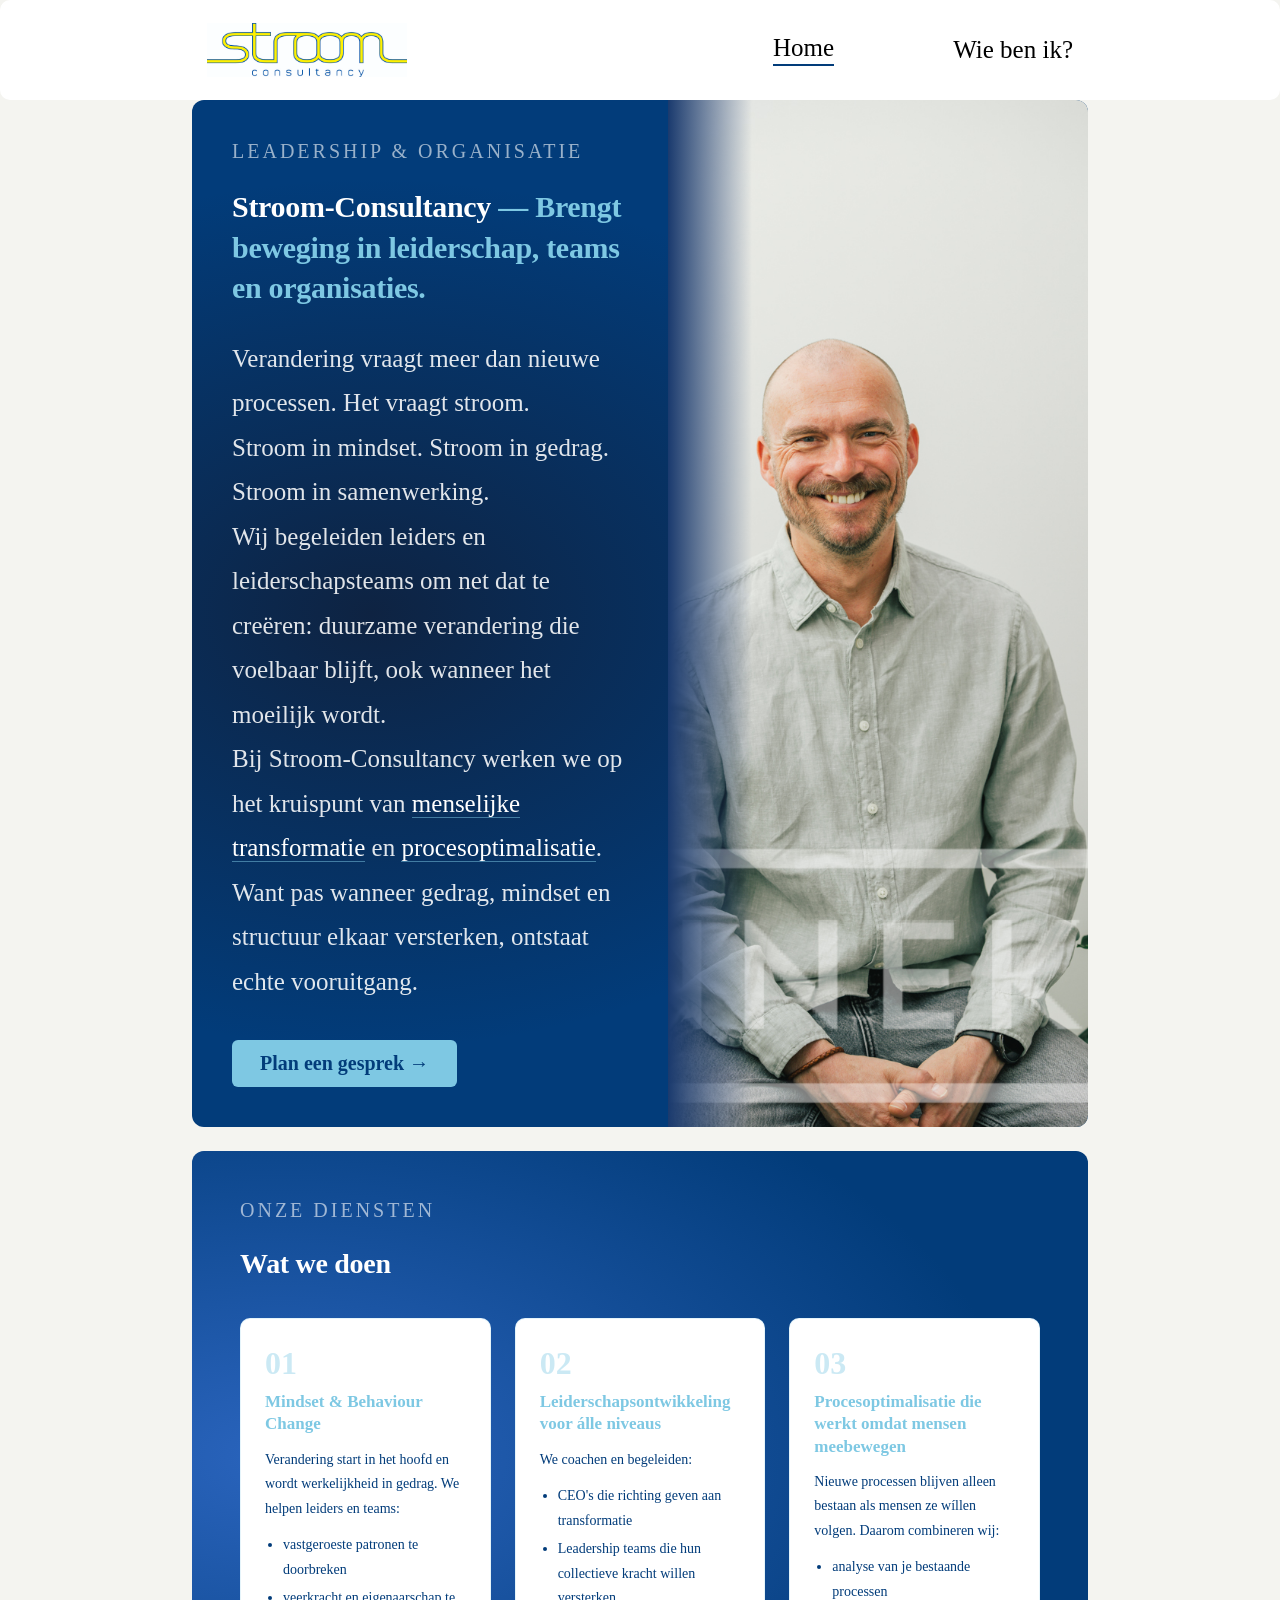
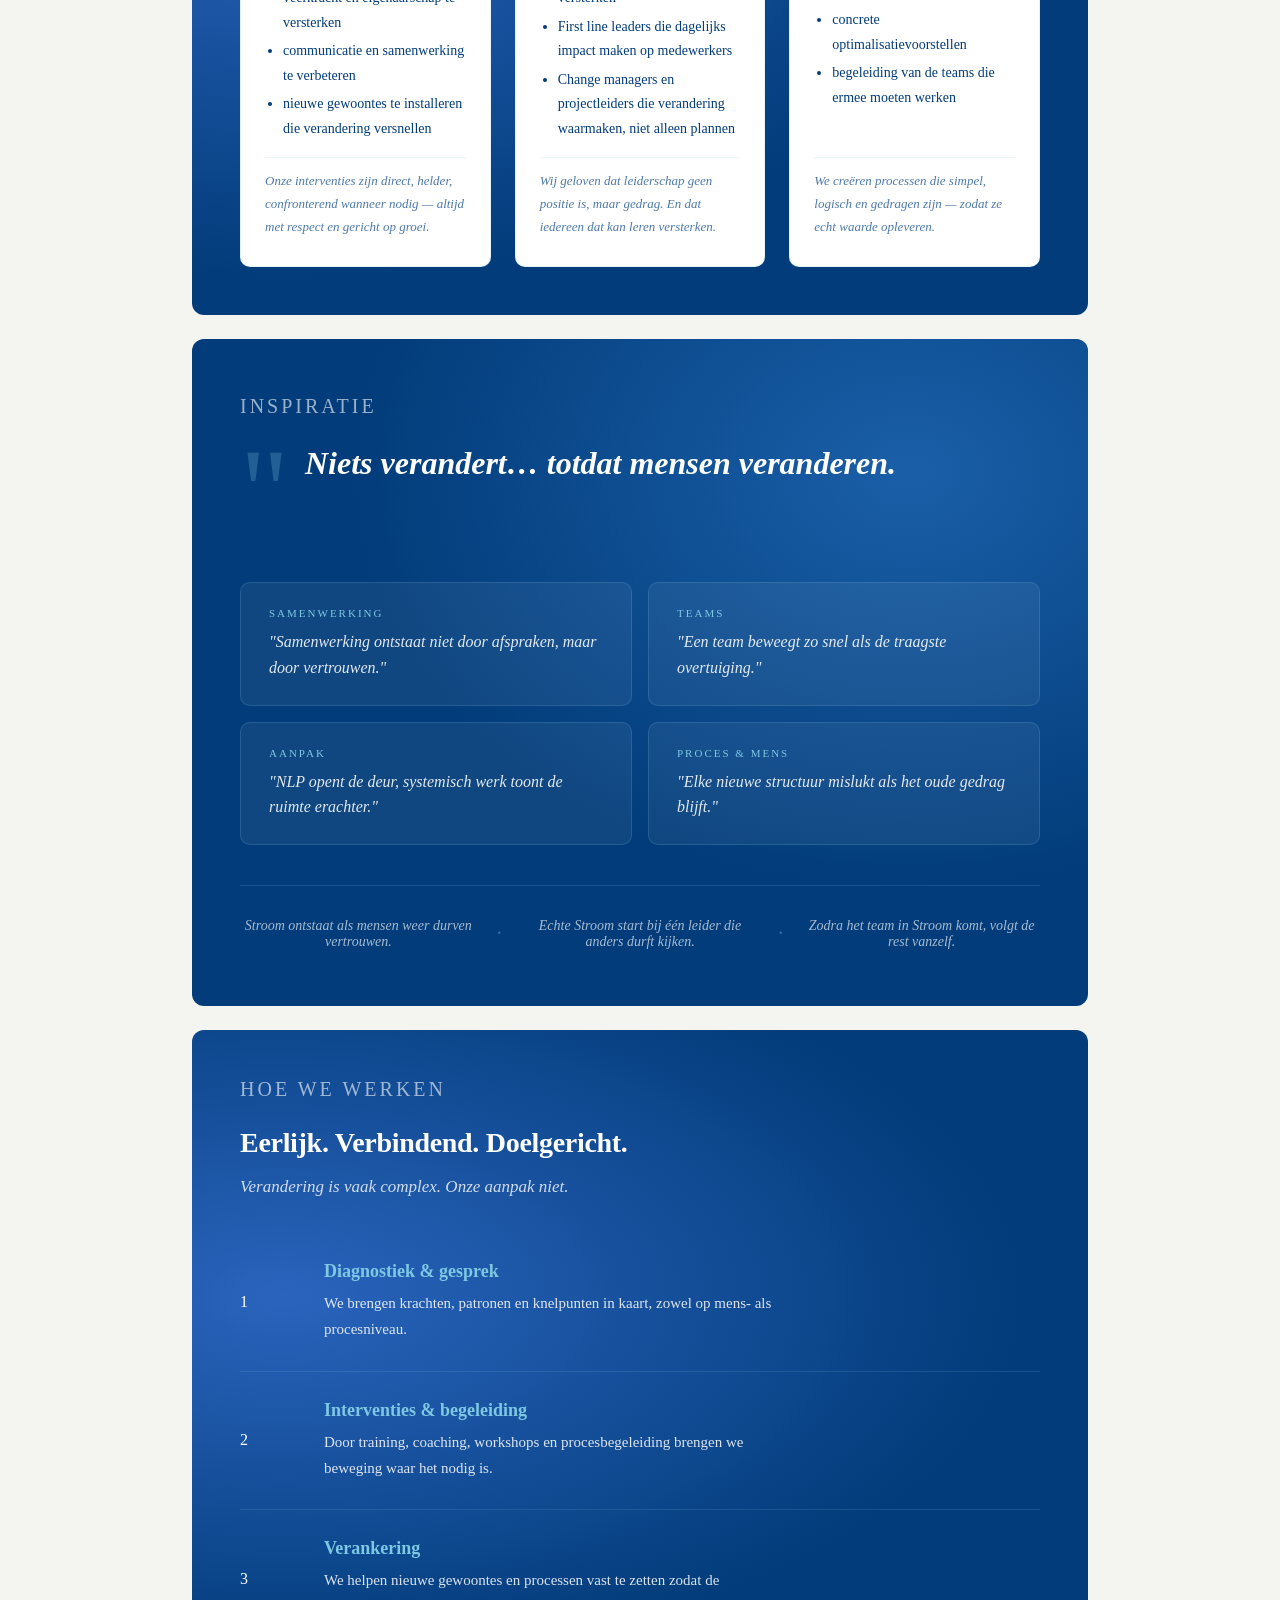
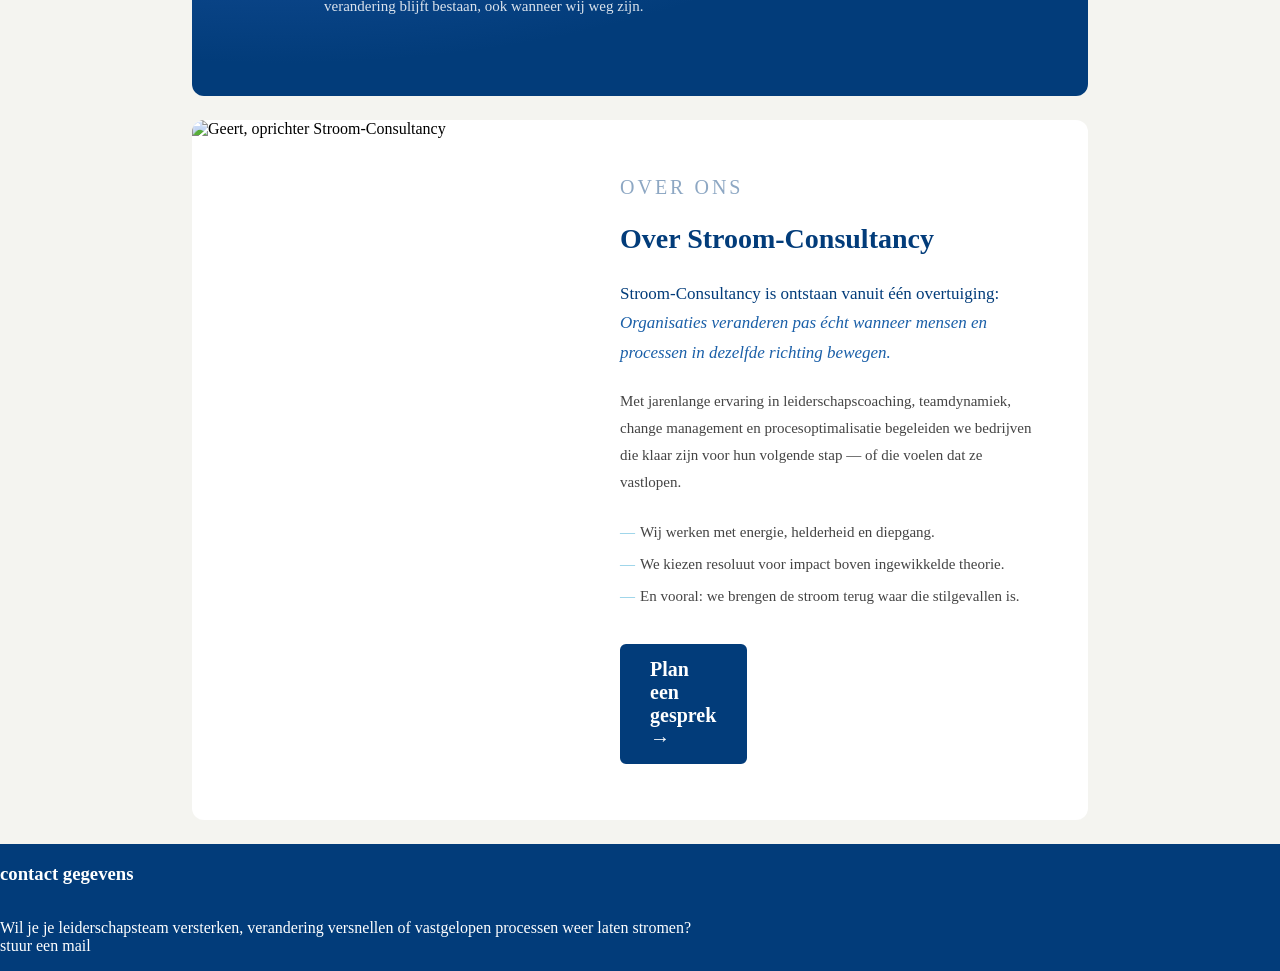
==== index.html @ dccc09f4 "versie 1 responsive test" ====
<!DOCTYPE html>
<html lang="en">
<head>
    <meta charset="UTF-8">
    <meta name="viewport" content="width=device-width, initial-scale=1.0">
    <title>Stroom-Consultancy</title>
    <link rel="stylesheet" href="style.css">
</head>
<body class="indexbody">
    <div id="site-nav">
        
    </div>

    <main class="indexmain">

        <!-- intro -->
        <div class="introcontainer">
            <div class="introcontainerlinks">
                <div>
                    <p class="tagline">Leadership &amp; Organisatie</p>
                    <h1 class="introcontainertitle">
                        Stroom‑Consultancy <em>— Brengt beweging in leiderschap, teams en organisaties.</em>
                    </h1>
                    <div class="introcontainerbody">
                        <p>Verandering vraagt meer dan nieuwe processen. Het vraagt stroom.<br>
                        Stroom in mindset. Stroom in gedrag. Stroom in samenwerking.<br>
                        Wij begeleiden leiders en leiderschapsteams om net dat te creëren:
                        duurzame verandering die voelbaar blijft, ook wanneer het moeilijk wordt.<br>
                        Bij Stroom‑Consultancy werken we op het kruispunt van <b>menselijke transformatie</b> en <b>procesoptimalisatie</b>.
                        Want pas wanneer gedrag, mindset en structuur elkaar versterken, ontstaat echte vooruitgang.</p>
                    </div>
                    <a href="mailto:info@stroom-consultancy.be" class="btn-primary">Plan een gesprek →</a>
                </div>
            </div>
            <div class="introcontainerrechts">
                <img src="img/innekegebruers-bedrijfsfotograaf-portret-arcelormittal-gent-geert-168.jpg" alt="Geert, consultant bij Stroom-Consultancy">
            </div>
        </div>
         <!-- WAT WE DOEN -->
        <div class="section-block">
            <div class="section-block-links full-width">
                <p class="tagline">Onze diensten</p>
                <h2 class="section-block-title">Wat we doen
                </h2>

                <div class="diensten-grid">

                    <div class="dienst-card">
                        <span class="dienst-nr">01</span>
                        <h3>Mindset &amp; Behaviour Change</h3>
                        <p>Verandering start in het hoofd en wordt werkelijkheid in gedrag. We helpen leiders en teams:</p>
                        <ul>
                            <li>vastgeroeste patronen te doorbreken</li>
                            <li>veerkracht en eigenaarschap te versterken</li>
                            <li>communicatie en samenwerking te verbeteren</li>
                            <li>nieuwe gewoontes te installeren die verandering versnellen</li>
                        </ul>
                        <p class="dienst-footer">Onze interventies zijn direct, helder, confronterend wanneer nodig — altijd met respect en gericht op groei.</p>
                    </div>

                    <div class="dienst-card">
                        <span class="dienst-nr">02</span>
                        <h3>Leiderschapsontwikkeling voor álle niveaus</h3>
                        <p>We coachen en begeleiden:</p>
                        <ul>
                            <li>CEO's die richting geven aan transformatie</li>
                            <li>Leadership teams die hun collectieve kracht willen versterken</li>
                            <li>First line leaders die dagelijks impact maken op medewerkers</li>
                            <li>Change managers en projectleiders die verandering waarmaken, niet alleen plannen</li>
                        </ul>
                        <p class="dienst-footer">Wij geloven dat leiderschap geen positie is, maar gedrag. En dat iedereen dat kan leren versterken.</p>
                    </div>

                    <div class="dienst-card">
                        <span class="dienst-nr">03</span>
                        <h3>Procesoptimalisatie die werkt omdat mensen meebewegen</h3>
                        <p>Nieuwe processen blijven alleen bestaan als mensen ze wíllen volgen. Daarom combineren wij:</p>
                        <ul>
                            <li>analyse van je bestaande processen</li>
                            <li>concrete optimalisatievoorstellen</li>
                            <li>begeleiding van de teams die ermee moeten werken</li>
                        </ul>
                        <p class="dienst-footer">We creëren processen die simpel, logisch en gedragen zijn — zodat ze echt waarde opleveren.</p>
                    </div>

                </div>
            </div>
        </div>
         <!-- QUOTES SECTIE -->
        <div class="quotes-sectie">
            <p class="tagline quotes-tagline">Inspiratie</p>

            <!-- Grote uitgelichte quote -->
            <div class="quote-groot">
                <span class="quote-accent">"</span>
                <p>Niets verandert… totdat mensen veranderen.</p>
            </div>

            <!-- Quotes grid -->
            <div class="quotes-grid">

                <div class="quote-kaart">
                    <span class="quote-categorie">Samenwerking</span>
                    <p>"Samenwerking ontstaat niet door afspraken, maar door vertrouwen."</p>
                </div>

                <div class="quote-kaart">
                    <span class="quote-categorie">Teams</span>
                    <p>"Een team beweegt zo snel als de traagste overtuiging."</p>
                </div>

                <div class="quote-kaart">
                    <span class="quote-categorie">Aanpak</span>
                    <p>"NLP opent de deur, systemisch werk toont de ruimte erachter."</p>
                </div>

                <div class="quote-kaart">
                    <span class="quote-categorie">Proces &amp; mens</span>
                    <p>"Elke nieuwe structuur mislukt als het oude gedrag blijft."</p>
                </div>

            </div>

            <!-- Stroom one-liners -->
            <div class="stroom-oneliners">
                <div class="oneliner">Stroom ontstaat als mensen weer durven vertrouwen.</div>
                <div class="oneliner-sep">·</div>
                <div class="oneliner">Echte Stroom start bij één leider die anders durft kijken.</div>
                <div class="oneliner-sep">·</div>
                <div class="oneliner">Zodra het team in Stroom komt, volgt de rest vanzelf.</div>
            </div>
        </div>
        <!-- AANPAK -->
        <div class="section-block">
            <div class="section-block-links full-width">
                <p class="tagline">Hoe we werken</p>
                <h2 class="section-block-title">Eerlijk. Verbindend. Doelgericht.</h2>
                <p class="section-block-intro">Verandering is vaak complex. Onze aanpak niet.</p>

                <div class="aanpak-stappen">
                    <div class="aanpak-stap">
                        <span class="aanpak-nr">1</span>
                        <div class="aanpak-tekst">
                            <h3>Diagnostiek &amp; gesprek</h3>
                            <p>We brengen krachten, patronen en knelpunten in kaart, zowel op mens- als procesniveau.</p>
                        </div>
                        
                    </div>
                    <div class="aanpak-stap">
                        <span class="aanpak-nr">2</span>
                        <div class="aanpak-tekst">
                            <h3>Interventies &amp; begeleiding</h3>
                            <p>Door training, coaching, workshops en procesbegeleiding brengen we beweging waar het nodig is.</p>
                        </div>
                        
                    </div>
                    <div class="aanpak-stap">
                        <span class="aanpak-nr">3</span>
                        <div class="aanpak-tekst">
                            <h3>Verankering</h3>
                            <p>We helpen nieuwe gewoontes en processen vast te zetten zodat de verandering blijft bestaan, ook wanneer wij weg zijn.</p>
                        </div>
                      
                    </div>
                </div>
            </div>
        </div>
         <!-- OVER STROOM -->
        <div class="over-container">
            <div class="over-foto">
                <img src="img/over-portret.jpg" alt="Geert, oprichter Stroom-Consultancy">
            </div>
            <div class="over-tekst">
                <p class="tagline over-tagline">Over ons</p>
                <h2 class="over-title">Over Stroom‑Consultancy</h2>
                <p class="over-lead">Stroom‑Consultancy is ontstaan vanuit één overtuiging:<br>
                <em>Organisaties veranderen pas écht wanneer mensen en processen in dezelfde richting bewegen.</em></p>
                <p class="over-body">Met jarenlange ervaring in leiderschapscoaching, teamdynamiek, change management en procesoptimalisatie begeleiden we bedrijven die klaar zijn voor hun volgende stap — of die voelen dat ze vastlopen.</p>
                <ul class="over-punten">
                    <li>Wij werken met energie, helderheid en diepgang.</li>
                    <li>We kiezen resoluut voor impact boven ingewikkelde theorie.</li>
                    <li>En vooral: we brengen de stroom terug waar die stilgevallen is.</li>
                </ul>
                <a href="mailto:info@stroom-consultancy.be" class="btn-primary btn-dark">Plan een gesprek →</a>
            </div>
        </div>


    

    </main>
    <footer class="contactcontainer">
        <h3>contact gegevens</h3>
        <p>Wil je je leiderschapsteam versterken, verandering versnellen of vastgelopen processen weer laten stromen?<br>
        <a class="contactgegevens" href="mailto:info@stroom-consultancy.be">stuur een mail</a></p>
    </footer>
    <script src="javascript.js"></script>
</body>
</html>
---- style.css ----
.indexbody{
    background-color: #f4f4f0;
    width: 100%;
    padding: 0;
    margin: 0;
    font-family: 'Source Serif 4', Georgia, serif;
}

.indexmain {
    display: flex;
    flex-direction: column;
    gap: 24px;
    padding: 0 24px 24px;
    width: 100%;
    max-width: 70%;
    margin: 0 auto;
}

/* =============================================
   NAVIGATIE
   ============================================= */
.navcontainer{
    height: 100px;
    display: flex;
    justify-content: space-around;
    align-items: center;
    background-color: white;
    padding: 0 24px;
    border: 0px;
    border-radius: 10px;
    position: sticky;
    top: 0;
    z-index: 100;
}

/*logo editor*/
.logocontainer{
    align-self: center;
    height: 75px;
    width: 200px;
    object-fit: contain;
}

/*Dit is de block dat de links inhoudt*/
.linkcontainer{
    width: 300px;
    display: flex;
    justify-content: space-between;
    flex-direction: row;
    align-items: center;
}
/*link editor van navigatie balk*/
.linkNaarWebsite{
    color: black;
    font-size: 25px;
    text-decoration: none;
}
/*hover optie voor de link zodat het van kleur verandert*/
.linkNaarWebsite:hover{
    transition: 0.5s;
    color: grey;
}
.linkNaarWebsite.active {
    border-bottom: 2px solid #023C7A;
    padding-bottom: 2px;
}
/* =============================================
   GEDEELDE TAGLINE
   ============================================= */
.tagline {
      font-family: 'Source Serif 4', Georgia, serif;
      font-size: 13px;
      font-weight: 300;
      color: rgba(255, 255, 255, 0.6);
      letter-spacing: 3px;
      text-transform: uppercase;
      margin: 0 0 1.5rem 0;
}

/* =============================================
   intro
   ============================================= */
.introcontainer{
    background-color: #023C7A;
    color: white;
    border-radius: 12px;
    overflow: hidden;
    display: flex;
    height: 100%;
    position: relative;
}
.introcontainer::before{
    content: '';
    position: absolute;
    top: 0; left: 0; right: 0; bottom: 0;
    background:radial-gradient(ellipse at 20% 50%,#0e2342 0%,transparent 60%);
    pointer-events: none;
}
.introcontainerlinks{
    padding: 40px;
    width: 60%;
    display: flex;
    flex-direction: column;
    justify-content: center;
    position: relative;
    z-index: 1;
    flex: 1;
}
.introcontainertitle{
    font-family: 'Playfair Display', georgia, Serif;
    font-size: 26px;
    font-weight: 600;
    width: 100%;
    max-width: 420px;
    color: white;
    letter-spacing: -0.3px;
    margin: 0 0 28px 0;
    line-height: 1.35;
}
.introcontainertitle em {
    font-style: normal;
    color: #7ec8e3;
}
.introcontainerbody{
    font-family: 'Source Serif 4', Georgia, serif;
    font-size: 30px;
    font-weight: 300;
    max-width: 1250px;
    color: rgba(255, 255, 255, 0.88);
    line-height: 1.78;
    margin-bottom: 36px;
}
.introcontainerbody b {
    font-weight: 400;
    color: #ffffff;
    border-bottom: 1px solid rgba(126, 200, 227, 0.5);
}
.introcontainerrechts{
    position: relative;
    overflow: hidden;
    min-width: 420px;
    flex-shrink: 0;
}
.introcontainerrechts img{
    width: 100%;
    height: 100%;
    object-fit: cover;
    object-position: top center;
    display: block;
}
.introcontainerrechts::after{
       content: '';
      position: absolute;
      top: 0; left: 0; bottom: 0; right: 0;
      background: linear-gradient(to right, #1a3a6e 0%, transparent 20%);
}
/* =============================================
   KNOPPEN
   ============================================= */
.btn-primary {
    display: inline-block;
    background-color: #7ec8e3;
    color: #023C7A;
    font-family: 'Source Serif 4', Georgia, serif;
    font-size: 15px;
    font-weight: 600;
    text-decoration: none;
    padding: 12px 28px;
    border-radius: 6px;
    transition: background-color 0.3s, transform 0.2s;
}

.btn-primary:hover {
    background-color: #5ab8d8;
    transform: translateY(-1px);
}
.btn-dark {
    background-color: #023C7A;
    color: white;
    border: 2px solid #023C7A;
    max-width: 16%;
}

.btn-dark:hover {
    background-color: #012d5c;
}
/* =============================================
   wat we doen
   ============================================= */
/* =============================================
   GEDEELDE SECTION-BLOCK (blauw)
   ============================================= */
.section-block {
    background-color: #023C7A;
    color: white;
    border-radius: 12px;
    overflow: hidden;
    position: relative;
}

.section-block::before {
    content: '';
    position: absolute;
    top: 0; left: 0; right: 0; bottom: 0;
    background: radial-gradient(ellipse at 10% 40%, #2a64bd 0%, transparent 65%);
    pointer-events: none;
}

.section-block-links {
    padding: 48px;
    position: relative;
    z-index: 1;
}

.section-block-links.full-width {
    width: 100%;
    box-sizing: border-box;
}

.section-block-title {
    font-family: 'Playfair Display', Georgia, serif;
    font-size: 28px;
    font-weight: 600;
    color: white;
    letter-spacing: -0.3px;
    margin: 0 0 36px 0;
    line-height: 1.3;
}

.section-block-intro {
    font-size: 17px;
    font-weight: 300;
    color: rgba(255,255,255,0.8);
    margin: -20px 0 36px 0;
    font-style: italic;
}

/* =============================================
   DIENSTEN GRID
   ============================================= */
.diensten-grid {
    display: grid;
    grid-template-columns: repeat(3, 1fr);
    gap: 24px;
}

.dienst-card {
    background: rgb(255, 255, 255);
    border: 1px solid rgba(126, 200, 227, 0.2);
    border-radius: 10px;
    padding: 28px 24px;
    display: flex;
    flex-direction: column;
    gap: 12px;
}

.dienst-nr {
    font-family: 'Playfair Display', Georgia, serif;
    font-size: 32px;
    font-weight: 700;
    color: rgba(126, 200, 227, 0.4);
    line-height: 1;
}

.dienst-card h3 {
    font-family: 'Playfair Display', Georgia, serif;
    font-size: 17px;
    font-weight: 600;
    color: #7ec8e3;
    margin: 0;
    line-height: 1.3;
}

.dienst-card p,
.dienst-card ul {
    font-size: 14px;
    font-weight: 300;
    color: #023C7A;
    line-height: 1.75;
    margin: 0;
    padding-left: 0;
}

.dienst-card ul {
    padding-left: 18px;
}

.dienst-card li {
    margin-bottom: 4px;
}

.dienst-footer {
    font-size: 13px !important;
    color: rgb(2, 64, 131,0.7) !important;
    font-style: italic;
    border-top: 1px solid rgba(126,200,227,0.15);
    padding-top: 12px;
    margin-top: auto !important;
}
/* =============================================
   QUOTES SECTIE
   ============================================= */
.quotes-sectie {
    background-color: #023C7A;
    border-radius: 12px;
    padding: 56px 48px;
    position: relative;
    overflow: hidden;
}

.quotes-sectie::before {
    content: '';
    position: absolute;
    top: 0; left: 0; right: 0; bottom: 0;
    background: radial-gradient(ellipse at 80% 20%, #1a5fa8 0%, transparent 55%);
    pointer-events: none;
}

.quotes-tagline {
    position: relative;
    z-index: 1;
}

.quote-groot {
    position: relative;
    z-index: 1;
    margin-bottom: 48px;
    display: flex;
    align-items: flex-start;
    gap: 16px;
}

.quote-accent {
    font-family: 'Playfair Display', Georgia, serif;
    font-size: 120px;
    line-height: 0.7;
    color: rgba(126,200,227,0.25);
    flex-shrink: 0;
    margin-top: 8px;
}

.quote-groot p {
    font-family: 'Playfair Display', Georgia, serif;
    font-size: 32px;
    font-weight: 600;
    color: white;
    line-height: 1.35;
    margin: 0;
    font-style: italic;
}

.quotes-grid {
    display: grid;
    grid-template-columns: repeat(2, 1fr);
    gap: 16px;
    margin-bottom: 40px;
    position: relative;
    z-index: 1;
}

.quote-kaart {
    background: rgba(255,255,255,0.06);
    border: 1px solid rgba(126,200,227,0.18);
    border-radius: 10px;
    padding: 24px 28px;
    display: flex;
    flex-direction: column;
    gap: 10px;
}

.quote-categorie {
    font-size: 11px;
    font-weight: 500;
    letter-spacing: 2px;
    text-transform: uppercase;
    color: #7ec8e3;
}

.quote-kaart p {
    font-family: 'Playfair Display', Georgia, serif;
    font-size: 16px;
    font-style: italic;
    color: rgba(255,255,255,0.88);
    line-height: 1.6;
    margin: 0;
}

.stroom-oneliners {
    display: flex;
    align-items: center;
    gap: 20px;
    flex-wrap: wrap;
    border-top: 1px solid rgba(126,200,227,0.15);
    padding-top: 32px;
    position: relative;
    z-index: 1;
}

.oneliner {
    font-family: 'Source Serif 4', Georgia, serif;
    font-size: 14px;
    font-weight: 300;
    color: rgba(255,255,255,0.65);
    font-style: italic;
    flex: 1;
    min-width: 180px;
    text-align: center;
}

.oneliner-sep {
    color: rgba(126,200,227,0.4);
    font-size: 20px;
    flex-shrink: 0;
}
/* =============================================
   AANPAK STAPPEN
   ============================================= */
.aanpak-stappen {
    display: flex;
    flex-direction: column;
    gap: 0;
}

.aanpak-stap {
    display: grid;
    grid-template-columns: 56px 1fr 220px;
    align-items: center;
    gap: 28px;
    padding: 28px 0;
    border-bottom: 1px solid rgba(126,200,227,0.15);
}

.aanpak-stap:last-child {
    border-bottom: none;
}

.aanpak-tekst h3 {
    font-family: 'Playfair Display', Georgia, serif;
    font-size: 18px;
    font-weight: 600;
    color: #7ec8e3;
    margin: 0 0 8px 0;
}

.aanpak-tekst p {
    font-size: 15px;
    font-weight: 300;
    color: rgba(255,255,255,0.85);
    line-height: 1.75;
    margin: 0;
}

.aanpak-foto {
    width: 320px;
    height: 250px;
    border-radius: 8px;
    overflow: hidden;
    flex-shrink: 0;
    border: 1px solid rgba(126,200,227,0.2);
}

.aanpak-foto img {
    width: 100%;
    height: 100%;
    object-fit: cover;
    object-position: center top;
    display: block;
}
/* =============================================
   OVER STROOM
   ============================================= */
.over-container {
    background: white;
    border-radius: 12px;
    overflow: hidden;
    display: flex;
    flex-direction: row;
    align-items: stretch;
}

.over-foto {
    width: 380px;
    flex-shrink: 0;
    overflow: hidden;
}

.over-foto img {
    width: 100%;
    height: 100%;
    object-fit: cover;
    object-position: center top;
    display: block;
}

.over-tekst {
    padding: 56px 48px;
    display: flex;
    flex-direction: column;
    justify-content: center;
}

.over-tagline {
    color: rgba(2,60,122,0.45);
    letter-spacing: 3px;
}

.over-title {
    font-family: 'Playfair Display', Georgia, serif;
    font-size: 28px;
    font-weight: 600;
    color: #023C7A;
    margin: 0 0 24px 0;
}

.over-lead {
    font-size: 17px;
    color: #023C7A;
    line-height: 1.75;
    margin: 0 0 20px 0;
}

.over-lead em {
    font-style: italic;
    color: #1a5fa8;
}

.over-body {
    font-size: 15px;
    font-weight: 300;
    color: #444;
    line-height: 1.8;
    margin: 0 0 24px 0;
}

.over-punten {
    list-style: none;
    padding: 0;
    margin: 0 0 36px 0;
    display: flex;
    flex-direction: column;
    gap: 8px;
}

.over-punten li {
    font-size: 15px;
    color: #444;
    line-height: 1.6;
    padding-left: 20px;
    position: relative;
}

.over-punten li::before {
    content: '—';
    position: absolute;
    left: 0;
    color: #7ec8e3;
}
/* =============================================
   FOOTER
   ============================================= */
.contactcontainer{
    display: flex;
    color: white;
    background-color: #023C7A;
    flex-direction: column;
    align-items: start;
}
.contactcontainer h4{
    margin: 0;
    padding: 0;
}
.contactgegevens{
    color: white;
    text-decoration: none;   
}

/* ==============================================
   RESPONSIVE.CSS
 
   Breakpoints:
     gsm    : max 480px
     tablet : 481px – 768px
     laptop : 769px – 1024px
     pc     : 1025px+  (jouw bestaande stijlen)
   ============================================= */
 
/* ==============================================
   NAVIGATIE – MOBIEL HAMBURGER MENU
   ============================================= */
 
/* Hamburger-knop (verborgen op pc/laptop) */
.hamburger {
    display: none;
    flex-direction: column;
    justify-content: space-between;
    width: 28px;
    height: 20px;
    background: none;
    border: none;
    cursor: pointer;
    padding: 0;
    z-index: 200;
}
 
.hamburger span {
    display: block;
    width: 100%;
    height: 2px;
    background-color: #023C7A;
    border-radius: 2px;
    transition: transform 0.3s, opacity 0.3s;
}
 
/* Mobiel nav-menu – verborgen tot open */
.linkcontainer.mobile-open {
    display: flex !important;
}
 
/* ==============================================
   TABLET  (481px – 768px)
   ============================================= */
@media (min-width: 481px) and (max-width: 1079px) {
 
    /* Nav */
    .navcontainer {
        height: 70px;
        padding: 0 20px;
        border-radius: 10px;
        justify-content: space-between;
    }
 
    .logocontainer {
        height: 50px;
        width: 150px;
    }
 
    .hamburger {
        display: flex;
    }
 
    .linkcontainer {
        display: none;
        width: 100%;
        flex-direction: column;
        align-items: flex-start;
        gap: 12px;
        padding: 16px 0 10px;
        border-top: 1px solid rgba(2, 60, 122, 0.1);
        margin-top: 12px;
    }
 
    .linkNaarWebsite {
        font-size: 18px;
        padding: 0;
    }
 
    /* Main */
    .indexmain {
        padding: 0 16px 16px;
        gap: 16px;
        max-width: 100%;
    }
 
    /* Intro: stapelt op tablet */
    .introcontainer {
        flex-direction: column;
        min-height: auto;
        max-width: 75%;
        align-self: center;
    }
 
    .introcontainerlinks {
        padding: 32px 24px 24px;
    }
 
    .introcontainertitle {
        font-size: 22px;
    }
 
    .introcontainerbody {
        font-size: 15px;
        margin-bottom: 24px;
    }
 
    .introcontainerrechts {
        display:none;
    }
 
    .introcontainerrechts::after {
        background: linear-gradient(to bottom, #1a3a6e 0%, transparent 30%);
    }
    .section-block{
        max-width: 75%;
        align-self: center;
    }
 
    /* Diensten: 2 kolommen */
    .diensten-grid {
        grid-template-columns: repeat(2, 1fr);
        gap: 20px;
    }
 
    /* Quotes */
    .quotes-sectie {
        padding: 40px 28px;
    }
 
    .quote-groot p {
        font-size: 22px;
    }
 
    .quote-accent {
        font-size: 80px;
    }
 
    .quotes-grid {
        grid-template-columns: 1fr;
        gap: 12px;
    }
 
    .stroom-oneliners {
        flex-direction: column;
        gap: 12px;
        align-items: flex-start;
    }
 
    .oneliner-sep {
        display: none;
    }
 
    /* Aanpak */
    .aanpak-stap {
        grid-template-columns: 48px 1fr;
        gap: 18px;
        padding: 22px 0;
    }
 
    .aanpak-foto {
        display: none;
    }
 
    .aanpak-tekst h3 {
        font-size: 16px;
    }
 
    .aanpak-tekst p {
        font-size: 14px;
    }
 
    /* Over: stapelt op tablet */
    .over-container {
        flex-direction: column;
        max-width: 75%;
        align-self: center;
    }
 
    .over-foto {
        width: 100%;
        height: 260px;
    }
 
    .over-tekst {
        padding: 32px 24px;
    }
 
    .over-title {
        font-size: 22px;
    }
 
    .over-lead {
        font-size: 15px;
    }
 
    /* Sections */
    .section-block-links {
        padding: 32px 24px;
    }
 
    .section-block-title {
        font-size: 22px;
    }
 
    /* Contact */
    .contactcontainer {
        padding: 32px 24px;
    }
}
 
/* ==============================================
   GSM  (≤ 480px)
   ============================================= */
@media (max-width: 480px) {
    
    /* Nav */
    .navcontainer {
        height: auto;
        padding: 14px 16px;
        flex-wrap: wrap;
        justify-content: space-between;
        position: sticky;
        top: 0;
        border-radius: 0;
    }
 
    .logocontainer {
        height: 40px;
        width: 120px;
    }
 
    .hamburger {
        display: flex;
    }
 
    .linkcontainer {
        display: none;
        width: 100%;
        flex-direction: column;
        align-items: flex-start;
        gap: 12px;
        padding: 14px 0 8px;
        border-top: 1px solid rgba(2, 60, 122, 0.1);
        margin-top: 10px;
    }
 
    .linkNaarWebsite {
        font-size: 17px;
    }
 
    /* Main */
    .indexmain {
        padding: 0 12px 12px;
        gap: 12px;
        max-width: 90%;
    }
 
    /* Intro */
    .introcontainer {
        flex-direction: column;
        min-height: auto;
        border-radius: 10px;
    }
 
    .introcontainerlinks {
        padding: 24px 18px 20px;
    }
 
    .introcontainertitle {
        font-size: 20px;
    }
 
    .introcontainerbody {
        font-size: 14px;
        margin-bottom: 20px;
    }
 
    .introcontainerrechts {
       
    display: none;
    }
    
 
    .introcontainerrechts::after {
        background: linear-gradient(to bottom, #1a3a6e 0%, transparent 30%);
    }
 
    /* Diensten: 1 kolom */
    .diensten-grid {
        grid-template-columns: 1fr;
        gap: 14px;
    }
 
    /* Quotes */
    .quotes-sectie {
        padding: 32px 18px;
    }
 
    .quote-groot p {
        font-size: 18px;
    }
 
    .quote-accent {
        font-size: 64px;
    }
 
    .quotes-grid {
        grid-template-columns: 1fr;
        gap: 10px;
    }
 
    .stroom-oneliners {
        flex-direction: column;
        gap: 10px;
        align-items: flex-start;
    }
 
    .oneliner-sep {
        display: none;
    }
 
    /* Aanpak */
    .aanpak-stap {
        grid-template-columns: 36px 1fr;
        gap: 14px;
        padding: 18px 0;
    }
 
    .aanpak-foto {
        display: none;
    }
 
    .aanpak-tekst h3 {
        font-size: 15px;
    }
 
    .aanpak-tekst p {
        font-size: 13px;
    }
 
    /* Over: stapelt op gsm */
    .over-container {
        flex-direction: column;
    }
 
    .over-foto {
        width: 100%;
        height: 220px;
    }
 
    .over-tekst {
        padding: 24px 18px;
    }
 
    .over-title {
        font-size: 20px;
    }
 
    .over-lead {
        font-size: 14px;
    }
 
    .over-body {
        font-size: 13px;
    }
 
    /* Sections */
    .section-block-links {
        padding: 24px 18px;
    }
 
    .section-block-title {
        font-size: 20px;
    }
 
    /* Contact */
    .contactcontainer {
        padding: 24px 18px;
        border-radius: 10px;
    }
}
 

/* ==============================================
   PC / GROOT SCHERM  (≥ 1080px)
   Jouw bestaande stijlen gelden hier al.
   Hieronder alleen kleine verfijningen.
   ============================================= */
@media (min-width: 1080px) {
 
    .hamburger {
        display: none;
    }
    .linkcontainer {
        display: flex !important;  /* altijd zichtbaar */
    }
    .diensten-grid {
        grid-template-columns: repeat(3, 1fr);
    }
    .tagline{
        font-size: 20px;
    }
    .introcontainerrechts {
        width: 300px;
    }
    .introcontainertitle{
        font-size: 30px;
    }
    .introcontainerbody{
        font-size: 25px;
    }
    .introcontainer{
        min-height: 90vh;
        max-width: 90vw;
    }
    .btn-primary{
        font-size: 20px;
    }
}
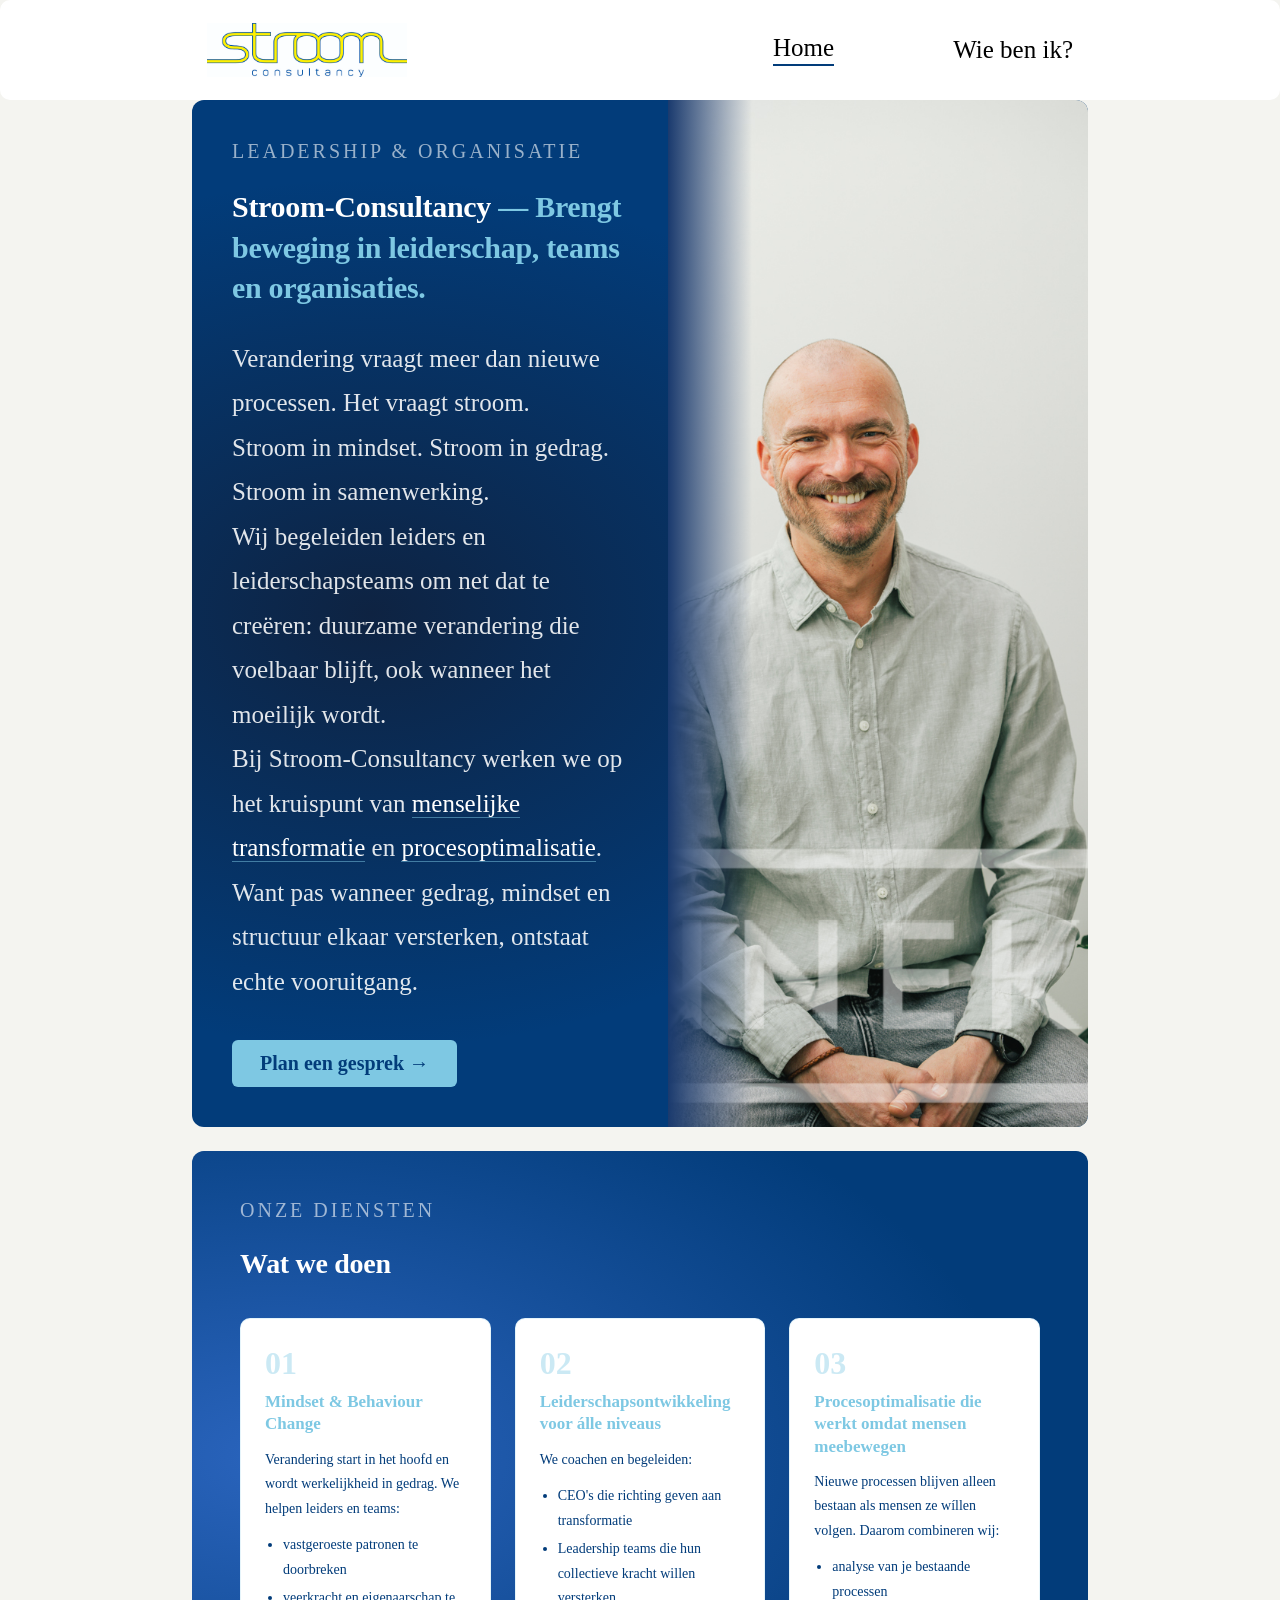
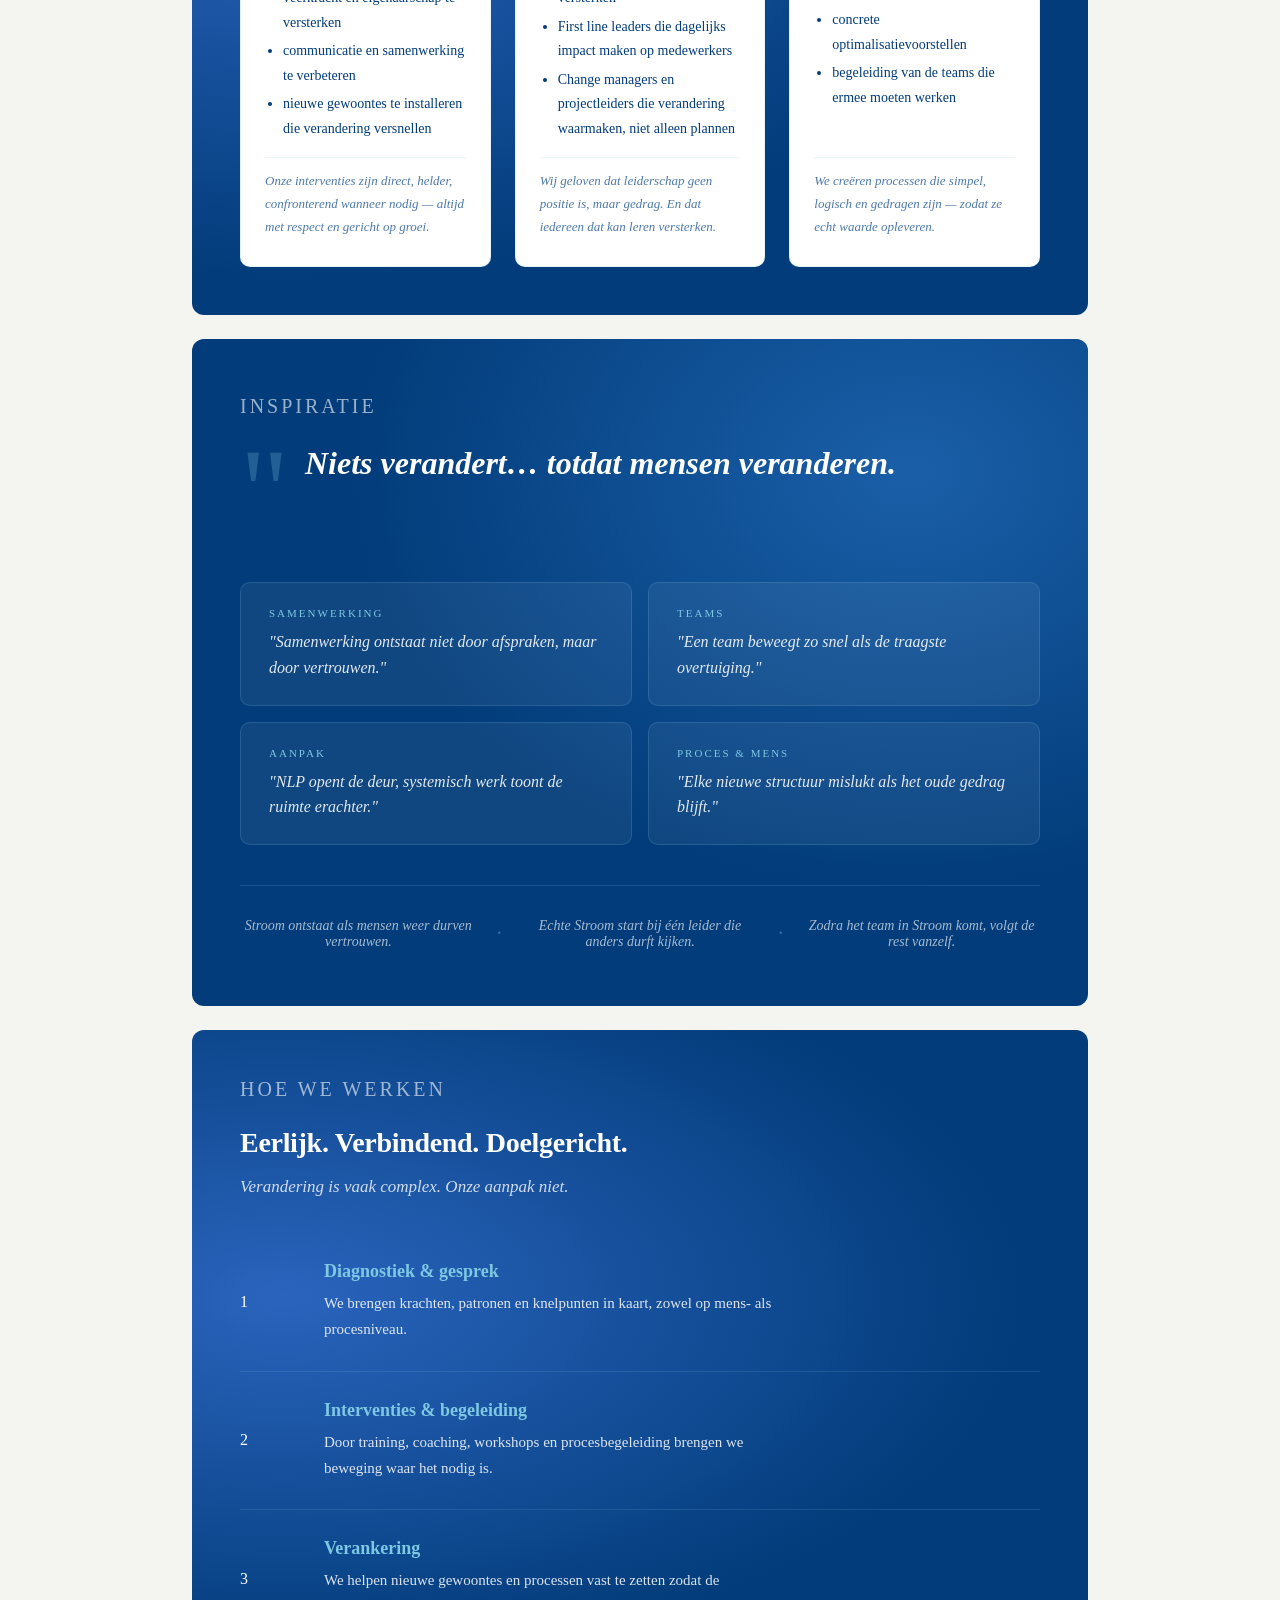
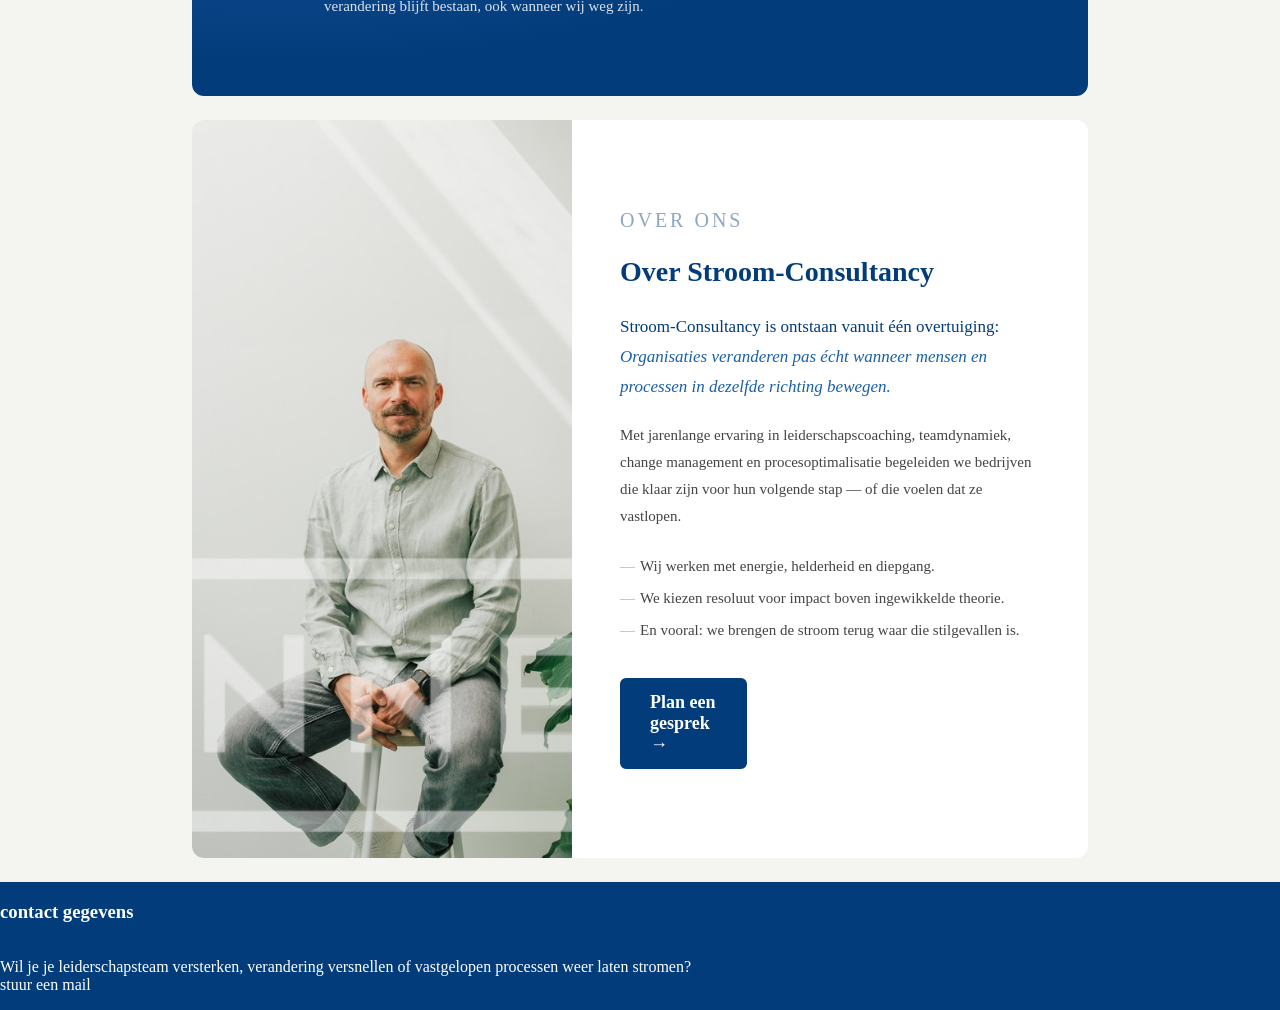
==== commit c9a027a9: "favicon" ====
--- a/index.html
+++ b/index.html
@@ -5,6 +5,7 @@
     <meta name="viewport" content="width=device-width, initial-scale=1.0">
     <title>Stroom-Consultancy</title>
     <link rel="stylesheet" href="style.css">
+    <link rel="shortcut icon" href="img/favicon/favicon.ico" type="image/x-icon">
 </head>
 <body class="indexbody">
     <div id="site-nav">
--- a/style.css
+++ b/style.css
@@ -564,6 +564,7 @@
     background-color: #023C7A;
     flex-direction: column;
     align-items: start;
+    border-radius: 5px, 5px;
 }
 .contactcontainer h4{
     margin: 0;
@@ -573,15 +574,13 @@
     color: white;
     text-decoration: none;   
 }
-
 /* ==============================================
-   RESPONSIVE.CSS
+   RESPONSIVE
  
    Breakpoints:
      gsm    : max 480px
-     tablet : 481px – 768px
-     laptop : 769px – 1024px
-     pc     : 1025px+  (jouw bestaande stijlen)
+     tablet : 481px – 1079px
+     pc     : 1080px+  (jouw bestaande stijlen)
    ============================================= */
  
 /* ==============================================
@@ -658,7 +657,7 @@
     .indexmain {
         padding: 0 16px 16px;
         gap: 16px;
-        max-width: 100%;
+        max-width: 90%;
     }
  
     /* Intro: stapelt op tablet */
@@ -755,8 +754,7 @@
     }
  
     .over-foto {
-        width: 100%;
-        height: 260px;
+        display:none;
     }
  
     .over-tekst {
@@ -922,8 +920,7 @@
     }
  
     .over-foto {
-        width: 100%;
-        height: 220px;
+        display:none;
     }
  
     .over-tekst {
@@ -994,4 +991,398 @@
     .btn-primary{
         font-size: 20px;
     }
-}+}
+/* =============================================
+   
+    WIE BEN IK
+    GEDEELTE
+
+   ============================================= */
+   .overmij-body {
+            background-color: #f4f4f0;
+            width: 100%;
+            padding: 0;
+            margin: 0;
+            font-family: 'Source Serif 4', Georgia, serif;
+        }
+        .overmij-main {
+            display: flex;
+            flex-direction: column;
+            gap: 24px;
+            padding: 0 24px 24px;
+            width: 100%;
+            max-width: 70%;
+            margin: 0 auto;
+        }
+        /* INTRO */
+        .overmij-intro {
+            background-color: #023C7A;
+            color: white;
+            border-radius: 12px;
+            overflow: hidden;
+            display: flex;
+            position: relative;
+            min-height: 380px;
+        }
+        .overmij-intro::before {
+            content: '';
+            position: absolute;
+            top: 0; left: 0; right: 0; bottom: 0;
+            background: radial-gradient(ellipse at 20% 50%, #0e2342 0%, transparent 60%);
+            pointer-events: none;
+        }
+        .overmij-intro-tekst {
+            padding: 56px 48px;
+            display: flex;
+            flex-direction: column;
+            justify-content: center;
+            position: relative;
+            z-index: 1;
+            flex: 1;
+        }
+        .overmij-intro-tagline {
+            font-family: 'Source Serif 4', Georgia, serif;
+            font-size: 13px;
+            font-weight: 300;
+            color: rgba(255,255,255,0.6);
+            letter-spacing: 3px;
+            text-transform: uppercase;
+            margin: 0 0 1.5rem 0;
+        }
+        .overmij-intro-titel {
+            font-family: 'Playfair Display', Georgia, serif;
+            font-size: 44px;
+            font-weight: 600;
+            color: white;
+            letter-spacing: -0.5px;
+            margin: 0 0 16px 0;
+            line-height: 1.2;
+        }
+        .overmij-intro-ondertitel {
+            font-family: 'Source Serif 4', Georgia, serif;
+            font-size: 19px;
+            font-weight: 300;
+            color: #7ec8e3;
+            font-style: italic;
+            margin: 0;
+            line-height: 1.6;
+        }
+        .overmij-intro-foto {
+            position: relative;
+            overflow: hidden;
+            width: 380px;
+            flex-shrink: 0;
+        }
+        .overmij-intro-foto img {
+            width: 100%;
+            height: 100%;
+            object-fit: cover;
+            object-position: top center;
+            display: block;
+        }
+        .overmij-intro-foto::after {
+            content: '';
+            position: absolute;
+            top: 0; left: 0; bottom: 0; right: 0;
+            background: linear-gradient(to right, #023C7A 0%, transparent 30%);
+        }
+        /* INTRO */
+        .overmij-achtergrond {
+            background: white;
+            border-radius: 12px;
+            padding: 56px 48px;
+            display: flex;
+            gap: 56px;
+            align-items: flex-start;
+        }
+        .overmij-achtergrond-links { flex: 1.5; }
+        .overmij-achtergrond-rechts {
+            flex: 1;
+            display: flex;
+            flex-direction: column;
+            gap: 16px;
+            padding-top: 8px;
+        }
+        .overmij-achtergrond-tagline {
+            font-family: 'Source Serif 4', Georgia, serif;
+            font-size: 13px;
+            font-weight: 300;
+            color: rgba(2,60,122,0.45);
+            letter-spacing: 3px;
+            text-transform: uppercase;
+            margin: 0 0 1.5rem 0;
+        }
+        .overmij-achtergrond-titel {
+            font-family: 'Playfair Display', Georgia, serif;
+            font-size: 28px;
+            font-weight: 600;
+            color: #023C7A;
+            margin: 0 0 24px 0;
+            line-height: 1.3;
+        }
+        .overmij-achtergrond-lead {
+            font-size: 17px;
+            font-weight: 400;
+            color: #023C7A;
+            line-height: 1.85;
+            margin: 0 0 20px 0;
+        }
+        .overmij-achtergrond-body {
+            font-size: 15px;
+            font-weight: 300;
+            color: #444;
+            line-height: 1.85;
+            margin: 0 0 16px 0;
+        }
+        .overmij-achtergrond-body strong { color: #023C7A; font-weight: 500; }
+        .overmij-stat {
+            background: #f4f4f0;
+            border-radius: 10px;
+            padding: 20px 24px;
+            border-left: 3px solid #7ec8e3;
+        }
+        .overmij-stat-label {
+            font-size: 11px;
+            font-weight: 500;
+            letter-spacing: 2px;
+            text-transform: uppercase;
+            color: #7ec8e3;
+            margin: 0 0 6px 0;
+        }
+        .overmij-stat-waarde {
+            font-family: 'Playfair Display', Georgia, serif;
+            font-size: 14px;
+            font-weight: 400;
+            color: #023C7A;
+            line-height: 1.55;
+            margin: 0;
+        }
+        /* AANPAK */
+        .overmij-aanpak {
+            background-color: #023C7A;
+            color: white;
+            border-radius: 12px;
+            overflow: hidden;
+            position: relative;
+        }
+        .overmij-aanpak::before {
+            content: '';
+            position: absolute;
+            top: 0; left: 0; right: 0; bottom: 0;
+            background: radial-gradient(ellipse at 10% 40%, #2a64bd 0%, transparent 65%);
+            pointer-events: none;
+        }
+        .overmij-aanpak-inner {
+            padding: 48px;
+            position: relative;
+            z-index: 1;
+        }
+        .overmij-aanpak-tagline {
+            font-family: 'Source Serif 4', Georgia, serif;
+            font-size: 13px;
+            font-weight: 300;
+            color: rgba(255,255,255,0.6);
+            letter-spacing: 3px;
+            text-transform: uppercase;
+            margin: 0 0 1.5rem 0;
+        }
+        .overmij-aanpak-titel {
+            font-family: 'Playfair Display', Georgia, serif;
+            font-size: 28px;
+            font-weight: 600;
+            color: white;
+            margin: 0 0 12px 0;
+            line-height: 1.3;
+        }
+        .overmij-aanpak-intro {
+            font-size: 16px;
+            font-weight: 300;
+            color: rgba(255,255,255,0.75);
+            margin: 0 0 40px 0;
+            font-style: italic;
+            line-height: 1.75;
+        }
+        .overmij-tools-grid {
+            display: grid;
+            grid-template-columns: repeat(3, 1fr);
+            gap: 16px;
+        }
+        .overmij-tool-kaart {
+            background: rgba(255,255,255,0.06);
+            border: 1px solid rgba(126,200,227,0.2);
+            border-radius: 10px;
+            padding: 24px 22px;
+        }
+        .overmij-tool-nr {
+            font-family: 'Playfair Display', Georgia, serif;
+            font-size: 28px;
+            font-weight: 700;
+            color: rgba(126,200,227,0.3);
+            line-height: 1;
+            margin-bottom: 12px;
+        }
+        .overmij-tool-naam {
+            font-family: 'Playfair Display', Georgia, serif;
+            font-size: 15px;
+            font-weight: 600;
+            color: #7ec8e3;
+            margin: 0 0 8px 0;
+            line-height: 1.3;
+        }
+        .overmij-tool-omschrijving {
+            font-size: 13px;
+            font-weight: 300;
+            color: rgba(255,255,255,0.78);
+            line-height: 1.7;
+            margin: 0;
+        }
+        /* WAAROM */
+        .overmij-waarom {
+            background: white;
+            border-radius: 12px;
+            padding: 56px 48px;
+        }
+        .overmij-waarom-tagline {
+            font-family: 'Source Serif 4', Georgia, serif;
+            font-size: 13px;
+            font-weight: 300;
+            color: rgba(2,60,122,0.45);
+            letter-spacing: 3px;
+            text-transform: uppercase;
+            margin: 0 0 1.5rem 0;
+        }
+        .overmij-waarom-titel {
+            font-family: 'Playfair Display', Georgia, serif;
+            font-size: 28px;
+            font-weight: 600;
+            color: #023C7A;
+            margin: 0 0 40px 0;
+            line-height: 1.3;
+        }
+        .overmij-waarom-grid {
+            display: grid;
+            grid-template-columns: repeat(3, 1fr);
+            gap: 28px;
+        }
+        .overmij-waarom-item {
+            display: flex;
+            flex-direction: column;
+            gap: 12px;
+        }
+        .overmij-waarom-streep {
+            width: 36px;
+            height: 2px;
+            background-color: #7ec8e3;
+        }
+        .overmij-waarom-tekst {
+            font-size: 15px;
+            font-weight: 300;
+            color: #444;
+            line-height: 1.8;
+            margin: 0;
+        }
+        /* QUOTE */
+        .overmij-quote-sectie {
+            background-color: #023C7A;
+            border-radius: 12px;
+            padding: 56px 48px;
+            position: relative;
+            overflow: hidden;
+        }
+        .overmij-quote-sectie::before {
+            content: '';
+            position: absolute;
+            top: 0; left: 0; right: 0; bottom: 0;
+            background: radial-gradient(ellipse at 80% 20%, #1a5fa8 0%, transparent 55%);
+            pointer-events: none;
+        }
+        .overmij-quote-groot {
+            position: relative;
+            z-index: 1;
+            display: flex;
+            align-items: flex-start;
+            gap: 16px;
+        }
+        .overmij-quote-accent {
+            font-family: 'Playfair Display', Georgia, serif;
+            font-size: 120px;
+            line-height: 0.7;
+            color: rgba(126,200,227,0.25);
+            flex-shrink: 0;
+            margin-top: 8px;
+        }
+        .overmij-quote-groot p {
+            font-family: 'Playfair Display', Georgia, serif;
+            font-size: 28px;
+            font-weight: 600;
+            color: white;
+            line-height: 1.45;
+            margin: 0;
+            font-style: italic;
+        }
+        /* CTA */
+        .overmij-cta {
+            background: white;
+            border-radius: 12px;
+            padding: 48px;
+            display: flex;
+            flex-direction: row;
+            justify-content: space-between;
+            align-items: center;
+            gap: 32px;
+        }
+        .overmij-cta-tekst h2 {
+            font-family: 'Playfair Display', Georgia, serif;
+            font-size: 24px;
+            font-weight: 600;
+            color: #023C7A;
+            margin: 0 0 12px 0;
+            line-height: 1.3;
+        }
+        .overmij-cta-tekst p {
+            font-size: 15px;
+            font-weight: 300;
+            color: #666;
+            line-height: 1.7;
+            margin: 0;
+        }
+        /* RESPONSIVE */
+      @media (max-width: 1079px) {
+            .overmij-main { max-width: 90%; padding: 0 16px 16px; gap: 16px; }
+            .overmij-intro { flex-direction: row; min-height: auto; }
+            .overmij-intro-foto { display: block; width: 220px; min-width: 220px; height: auto; }
+            .overmij-intro-tekst { padding: 32px 24px; }
+            .overmij-intro-titel { font-size: 28px; }
+            .overmij-achtergrond { flex-direction: column; padding: 32px 24px; gap: 28px; }
+            .overmij-aanpak-inner { padding: 32px 24px; }
+            .overmij-tools-grid { grid-template-columns: repeat(2, 1fr); }
+            .overmij-waarom { padding: 32px 24px; }
+            .overmij-waarom-grid { grid-template-columns: 1fr; gap: 20px; }
+            .overmij-quote-sectie { padding: 40px 24px; }
+            .overmij-quote-groot p { font-size: 20px; }
+            .overmij-quote-accent { font-size: 80px; }
+            .overmij-cta { flex-direction: column; padding: 32px 24px; align-items: flex-start; }
+        }
+        @media (max-width: 480px) {
+            .overmij-main { max-width: 90%; padding: 0 12px 12px; gap: 12px; }
+            .overmij-intro { flex-direction: row; }
+            .overmij-intro-foto { display: block; width: 120px; min-width: 120px; height: auto; }
+            .overmij-intro-tekst { padding: 24px 18px; }
+            .overmij-intro-titel { font-size: 22px; }
+            .overmij-achtergrond { padding: 24px 18px; }
+            .overmij-aanpak-inner { padding: 24px 18px; }
+            .overmij-tools-grid { grid-template-columns: 1fr; }
+            .overmij-waarom { padding: 24px 18px; }
+            .overmij-quote-sectie { padding: 32px 18px; }
+            .overmij-quote-groot p { font-size: 17px; }
+            .overmij-quote-accent { font-size: 60px; }
+            .overmij-cta { padding: 24px 18px; }
+        }
+        @media (min-width: 1080px) {
+            .overmij-intro { min-height: 70vh; }
+            .overmij-intro-tagline { font-size: 16px; }
+            .overmij-intro-titel { font-size: 52px; }
+            .overmij-intro-ondertitel { font-size: 22px; }
+            .overmij-aanpak-tagline { font-size: 16px; }
+            .btn-dark { font-size: 18px; }
+        }
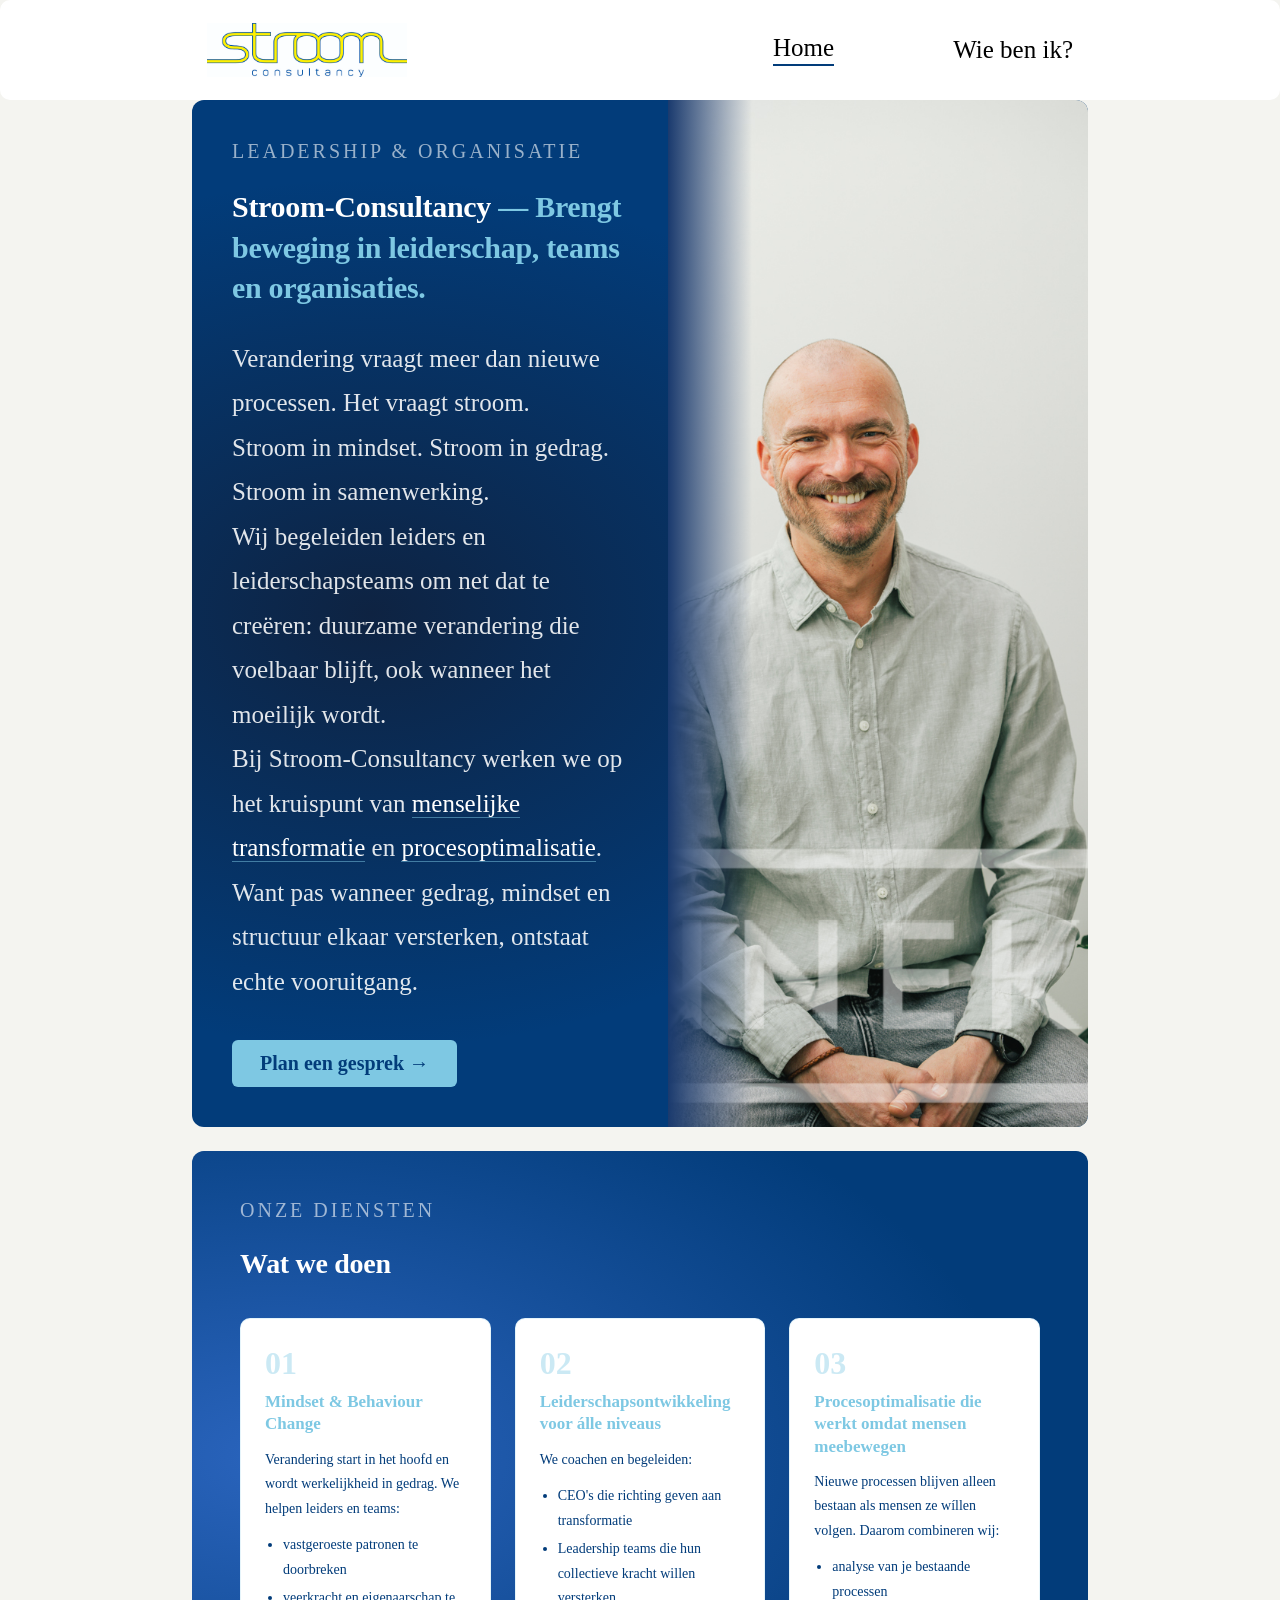
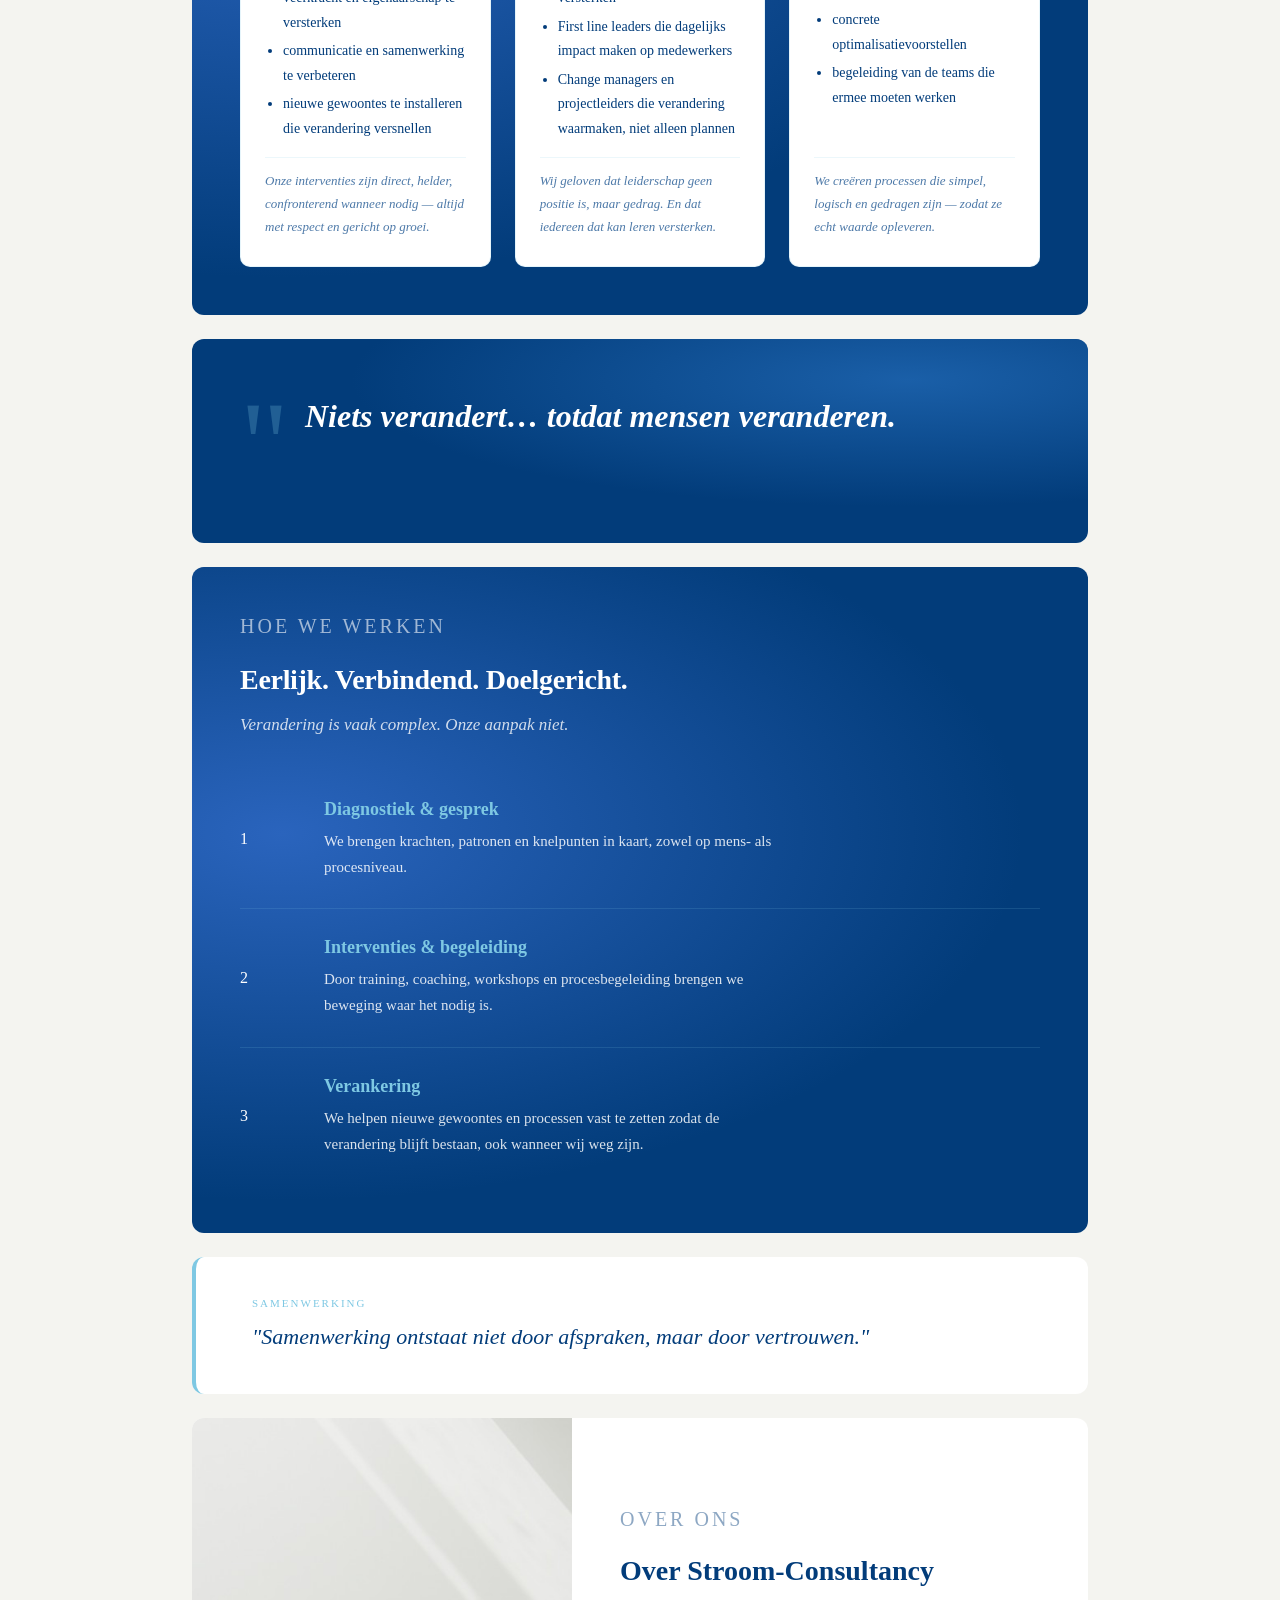
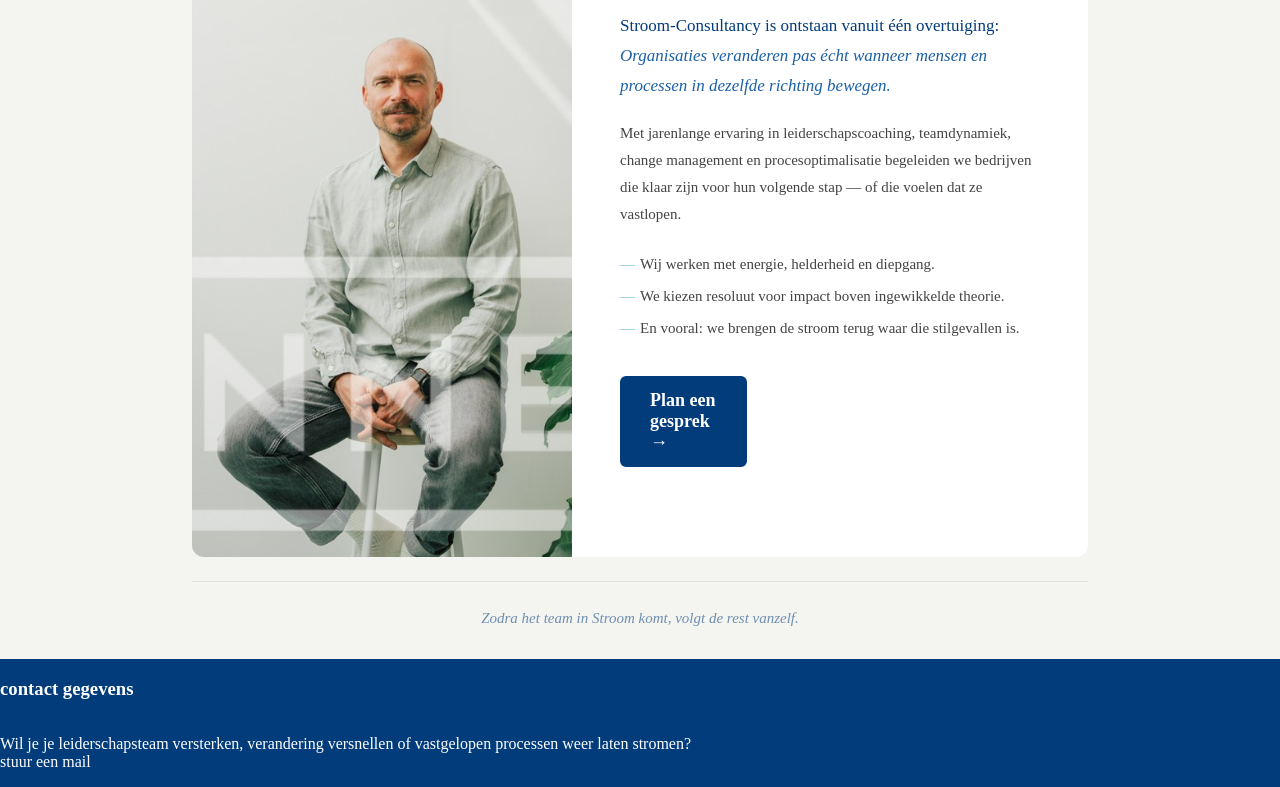
==== commit 0e423cc0: "test" ====
--- a/index.html
+++ b/index.html
@@ -8,12 +8,8 @@
     <link rel="shortcut icon" href="img/favicon/favicon.ico" type="image/x-icon">
 </head>
 <body class="indexbody">
-    <div id="site-nav">
-        
-    </div>
-
+    <div id="site-nav"></div>
     <main class="indexmain">
-
         <!-- intro -->
         <div class="introcontainer">
             <div class="introcontainerlinks">
@@ -43,9 +39,7 @@
                 <p class="tagline">Onze diensten</p>
                 <h2 class="section-block-title">Wat we doen
                 </h2>
-
                 <div class="diensten-grid">
-
                     <div class="dienst-card">
                         <span class="dienst-nr">01</span>
                         <h3>Mindset &amp; Behaviour Change</h3>
@@ -58,7 +52,6 @@
                         </ul>
                         <p class="dienst-footer">Onze interventies zijn direct, helder, confronterend wanneer nodig — altijd met respect en gericht op groei.</p>
                     </div>
-
                     <div class="dienst-card">
                         <span class="dienst-nr">02</span>
                         <h3>Leiderschapsontwikkeling voor álle niveaus</h3>
@@ -71,7 +64,6 @@
                         </ul>
                         <p class="dienst-footer">Wij geloven dat leiderschap geen positie is, maar gedrag. En dat iedereen dat kan leren versterken.</p>
                     </div>
-
                     <div class="dienst-card">
                         <span class="dienst-nr">03</span>
                         <h3>Procesoptimalisatie die werkt omdat mensen meebewegen</h3>
@@ -87,50 +79,15 @@
                 </div>
             </div>
         </div>
-         <!-- QUOTES SECTIE -->
-        <div class="quotes-sectie">
-            <p class="tagline quotes-tagline">Inspiratie</p>
-
-            <!-- Grote uitgelichte quote -->
-            <div class="quote-groot">
+        
+        <!-- QUOTE 1 — grote uitgelichte quote -->
+        <div class="quote-blok-groot">
+            <div class="quote-blok-groot-inner">
                 <span class="quote-accent">"</span>
                 <p>Niets verandert… totdat mensen veranderen.</p>
             </div>
+        </div>
 
-            <!-- Quotes grid -->
-            <div class="quotes-grid">
-
-                <div class="quote-kaart">
-                    <span class="quote-categorie">Samenwerking</span>
-                    <p>"Samenwerking ontstaat niet door afspraken, maar door vertrouwen."</p>
-                </div>
-
-                <div class="quote-kaart">
-                    <span class="quote-categorie">Teams</span>
-                    <p>"Een team beweegt zo snel als de traagste overtuiging."</p>
-                </div>
-
-                <div class="quote-kaart">
-                    <span class="quote-categorie">Aanpak</span>
-                    <p>"NLP opent de deur, systemisch werk toont de ruimte erachter."</p>
-                </div>
-
-                <div class="quote-kaart">
-                    <span class="quote-categorie">Proces &amp; mens</span>
-                    <p>"Elke nieuwe structuur mislukt als het oude gedrag blijft."</p>
-                </div>
-
-            </div>
-
-            <!-- Stroom one-liners -->
-            <div class="stroom-oneliners">
-                <div class="oneliner">Stroom ontstaat als mensen weer durven vertrouwen.</div>
-                <div class="oneliner-sep">·</div>
-                <div class="oneliner">Echte Stroom start bij één leider die anders durft kijken.</div>
-                <div class="oneliner-sep">·</div>
-                <div class="oneliner">Zodra het team in Stroom komt, volgt de rest vanzelf.</div>
-            </div>
-        </div>
         <!-- AANPAK -->
         <div class="section-block">
             <div class="section-block-links full-width">
@@ -166,6 +123,11 @@
                 </div>
             </div>
         </div>
+        <!-- QUOTE 2 — enkelvoudige quote met categorie -->
+        <div class="quote-blok-enkelvoudig">
+            <span class="quote-categorie">Samenwerking</span>
+            <p>"Samenwerking ontstaat niet door afspraken, maar door vertrouwen."</p>
+        </div>
          <!-- OVER STROOM -->
         <div class="over-container">
             <div class="over-foto">
@@ -185,10 +147,10 @@
                 <a href="mailto:info@stroom-consultancy.be" class="btn-primary btn-dark">Plan een gesprek →</a>
             </div>
         </div>
-
-
-    
-
+        <!-- QUOTE 3 — subtiele oneliner -->
+        <div class="quote-blok-oneliner">
+            <p>Zodra het team in Stroom komt, volgt de rest vanzelf.</p>
+        </div>
     </main>
     <footer class="contactcontainer">
         <h3>contact gegevens</h3>
--- a/style.css
+++ b/style.css
@@ -298,9 +298,11 @@
     margin-top: auto !important;
 }
 /* =============================================
-   QUOTES SECTIE
-   ============================================= */
-.quotes-sectie {
+   QUOTE BLOKKEN — elk apart
+   ============================================= */
+
+/* Blok 1 — grote donkerblauwe quote */
+.quote-blok-groot {
     background-color: #023C7A;
     border-radius: 12px;
     padding: 56px 48px;
@@ -308,7 +310,7 @@
     overflow: hidden;
 }
 
-.quotes-sectie::before {
+.quote-blok-groot::before {
     content: '';
     position: absolute;
     top: 0; left: 0; right: 0; bottom: 0;
@@ -316,15 +318,9 @@
     pointer-events: none;
 }
 
-.quotes-tagline {
+.quote-blok-groot-inner {
     position: relative;
     z-index: 1;
-}
-
-.quote-groot {
-    position: relative;
-    z-index: 1;
-    margin-bottom: 48px;
     display: flex;
     align-items: flex-start;
     gap: 16px;
@@ -339,7 +335,7 @@
     margin-top: 8px;
 }
 
-.quote-groot p {
+.quote-blok-groot-inner p {
     font-family: 'Playfair Display', Georgia, serif;
     font-size: 32px;
     font-weight: 600;
@@ -349,26 +345,18 @@
     font-style: italic;
 }
 
-.quotes-grid {
-    display: grid;
-    grid-template-columns: repeat(2, 1fr);
-    gap: 16px;
-    margin-bottom: 40px;
-    position: relative;
-    z-index: 1;
-}
-
-.quote-kaart {
-    background: rgba(255,255,255,0.06);
-    border: 1px solid rgba(126,200,227,0.18);
-    border-radius: 10px;
-    padding: 24px 28px;
+/* Blok 2 — enkelvoudige quote op wit met blauwe linkerborder */
+.quote-blok-enkelvoudig {
+    background: white;
+    border-radius: 12px;
+    padding: 40px 56px;
+    border-left: 4px solid #7ec8e3;
     display: flex;
     flex-direction: column;
     gap: 10px;
 }
 
-.quote-categorie {
+.quote-blok-enkelvoudig .quote-categorie {
     font-size: 11px;
     font-weight: 500;
     letter-spacing: 2px;
@@ -376,41 +364,29 @@
     color: #7ec8e3;
 }
 
-.quote-kaart p {
+.quote-blok-enkelvoudig p {
     font-family: 'Playfair Display', Georgia, serif;
-    font-size: 16px;
+    font-size: 22px;
     font-style: italic;
-    color: rgba(255,255,255,0.88);
+    color: #023C7A;
     line-height: 1.6;
     margin: 0;
 }
 
-.stroom-oneliners {
-    display: flex;
-    align-items: center;
-    gap: 20px;
-    flex-wrap: wrap;
-    border-top: 1px solid rgba(126,200,227,0.15);
-    padding-top: 32px;
-    position: relative;
-    z-index: 1;
-}
-
-.oneliner {
+/* Blok 3 — subtiele oneliner als afsluiter */
+.quote-blok-oneliner {
+    border-top: 1px solid rgba(2,60,122,0.1);
+    padding: 28px 0 8px;
+    text-align: center;
+}
+
+.quote-blok-oneliner p {
     font-family: 'Source Serif 4', Georgia, serif;
-    font-size: 14px;
+    font-size: 15px;
     font-weight: 300;
-    color: rgba(255,255,255,0.65);
+    color: rgba(2,60,122,0.55);
     font-style: italic;
-    flex: 1;
-    min-width: 180px;
-    text-align: center;
-}
-
-.oneliner-sep {
-    color: rgba(126,200,227,0.4);
-    font-size: 20px;
-    flex-shrink: 0;
+    margin: 0;
 }
 /* =============================================
    AANPAK STAPPEN
@@ -699,33 +675,97 @@
         gap: 20px;
     }
  
-    /* Quotes */
-    .quotes-sectie {
-        padding: 40px 28px;
-    }
- 
-    .quote-groot p {
-        font-size: 22px;
-    }
- 
-    .quote-accent {
-        font-size: 80px;
-    }
- 
-    .quotes-grid {
-        grid-template-columns: 1fr;
-        gap: 12px;
-    }
- 
-    .stroom-oneliners {
-        flex-direction: column;
-        gap: 12px;
-        align-items: flex-start;
-    }
- 
-    .oneliner-sep {
-        display: none;
-    }
+    /* =============================================
+   QUOTE BLOKKEN — elk apart
+   ============================================= */
+
+/* Blok 1 — grote donkerblauwe quote met accentuering */
+.quote-blok-groot {
+    background-color: #023C7A;
+    border-radius: 12px;
+    padding: 56px 48px;
+    position: relative;
+    overflow: hidden;
+}
+
+.quote-blok-groot::before {
+    content: '';
+    position: absolute;
+    top: 0; left: 0; right: 0; bottom: 0;
+    background: radial-gradient(ellipse at 80% 20%, #1a5fa8 0%, transparent 55%);
+    pointer-events: none;
+}
+
+.quote-blok-groot-inner {
+    position: relative;
+    z-index: 1;
+    display: flex;
+    align-items: flex-start;
+    gap: 16px;
+}
+
+.quote-accent {
+    font-family: 'Playfair Display', Georgia, serif;
+    font-size: 120px;
+    line-height: 0.7;
+    color: rgba(126,200,227,0.25);
+    flex-shrink: 0;
+    margin-top: 8px;
+}
+
+.quote-blok-groot-inner p {
+    font-family: 'Playfair Display', Georgia, serif;
+    font-size: 32px;
+    font-weight: 600;
+    color: white;
+    line-height: 1.35;
+    margin: 0;
+    font-style: italic;
+}
+
+/* Blok 2 — enkelvoudige quote op wit, breed en rustig */
+.quote-blok-enkelvoudig {
+    background: white;
+    border-radius: 12px;
+    padding: 40px 56px;
+    border-left: 4px solid #7ec8e3;
+    display: flex;
+    flex-direction: column;
+    gap: 10px;
+}
+
+.quote-blok-enkelvoudig .quote-categorie {
+    font-size: 11px;
+    font-weight: 500;
+    letter-spacing: 2px;
+    text-transform: uppercase;
+    color: #7ec8e3;
+}
+
+.quote-blok-enkelvoudig p {
+    font-family: 'Playfair Display', Georgia, serif;
+    font-size: 22px;
+    font-style: italic;
+    color: #023C7A;
+    line-height: 1.6;
+    margin: 0;
+}
+
+/* Blok 3 — subtiele oneliner als afsluiter */
+.quote-blok-oneliner {
+    border-top: 1px solid rgba(2,60,122,0.1);
+    padding: 28px 0 8px;
+    text-align: center;
+}
+
+.quote-blok-oneliner p {
+    font-family: 'Source Serif 4', Georgia, serif;
+    font-size: 15px;
+    font-weight: 300;
+    color: rgba(2,60,122,0.55);
+    font-style: italic;
+    margin: 0;
+}
  
     /* Aanpak */
     .aanpak-stap {
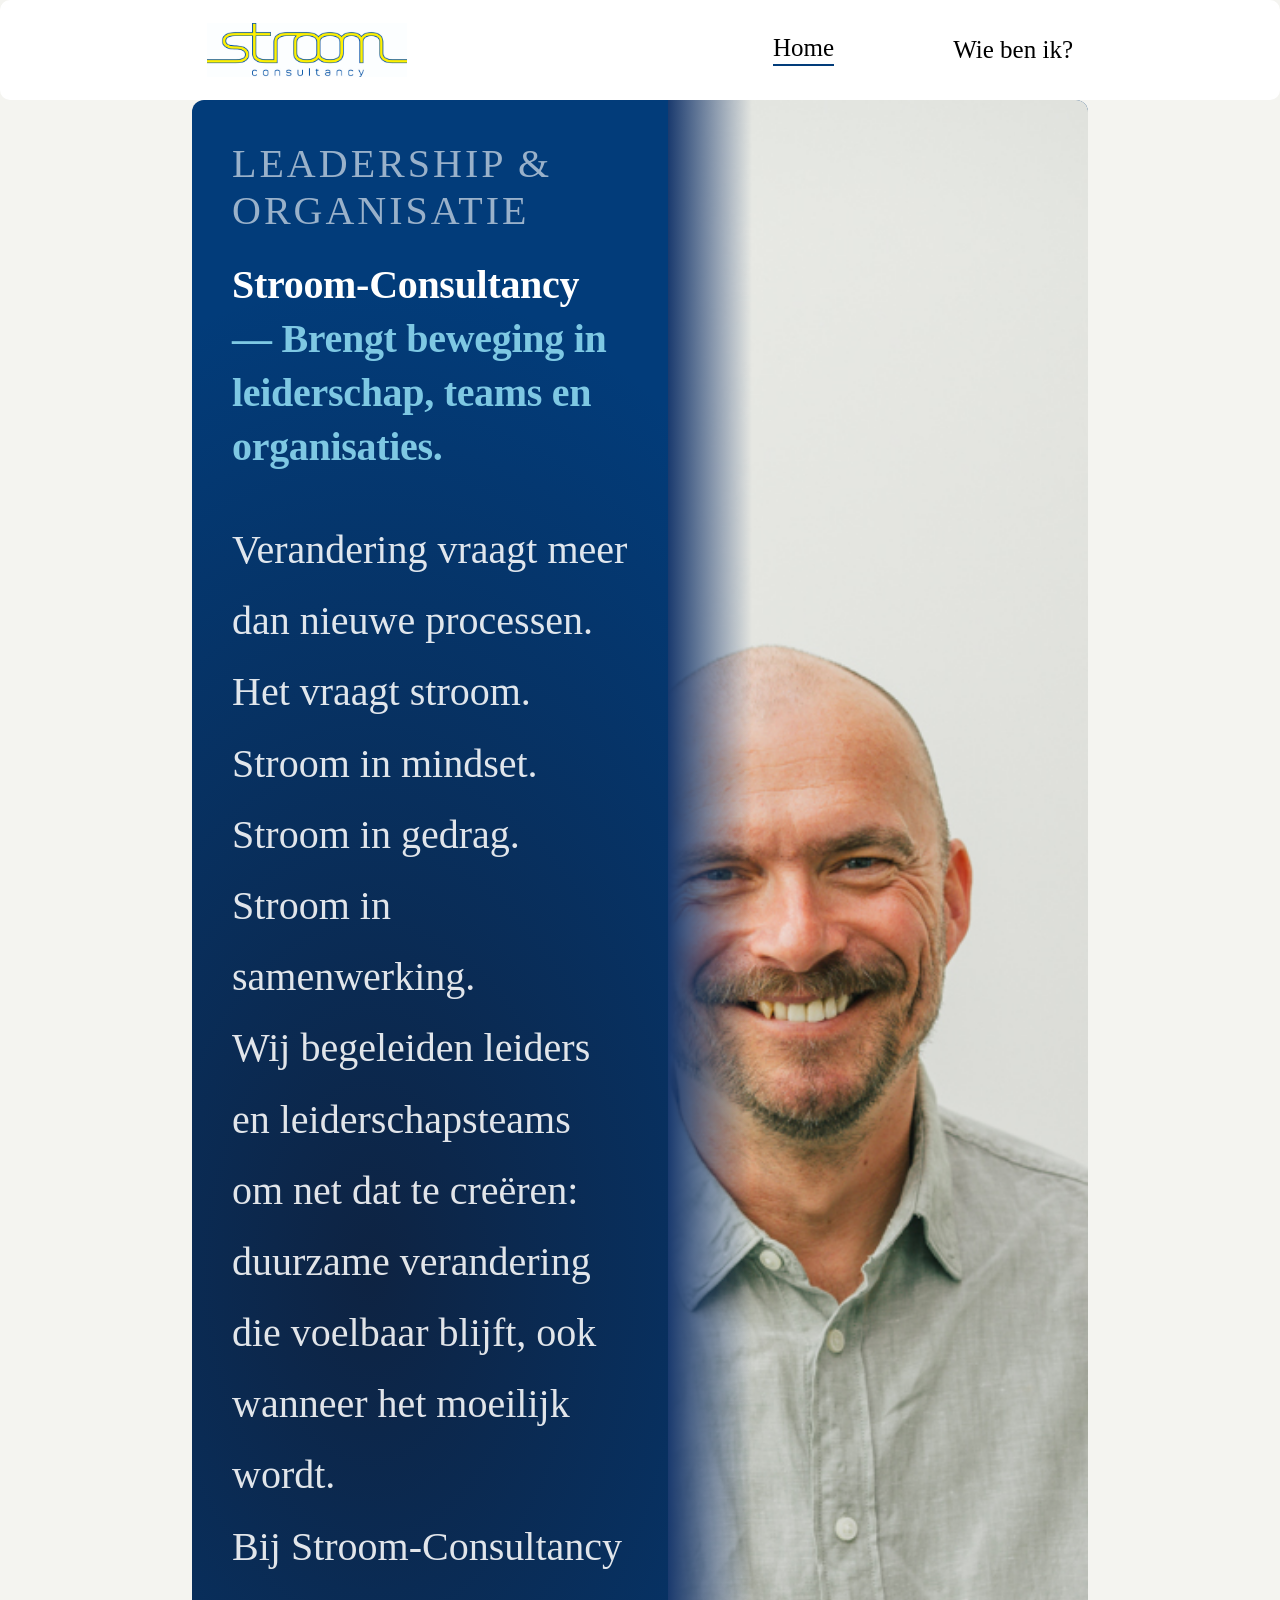
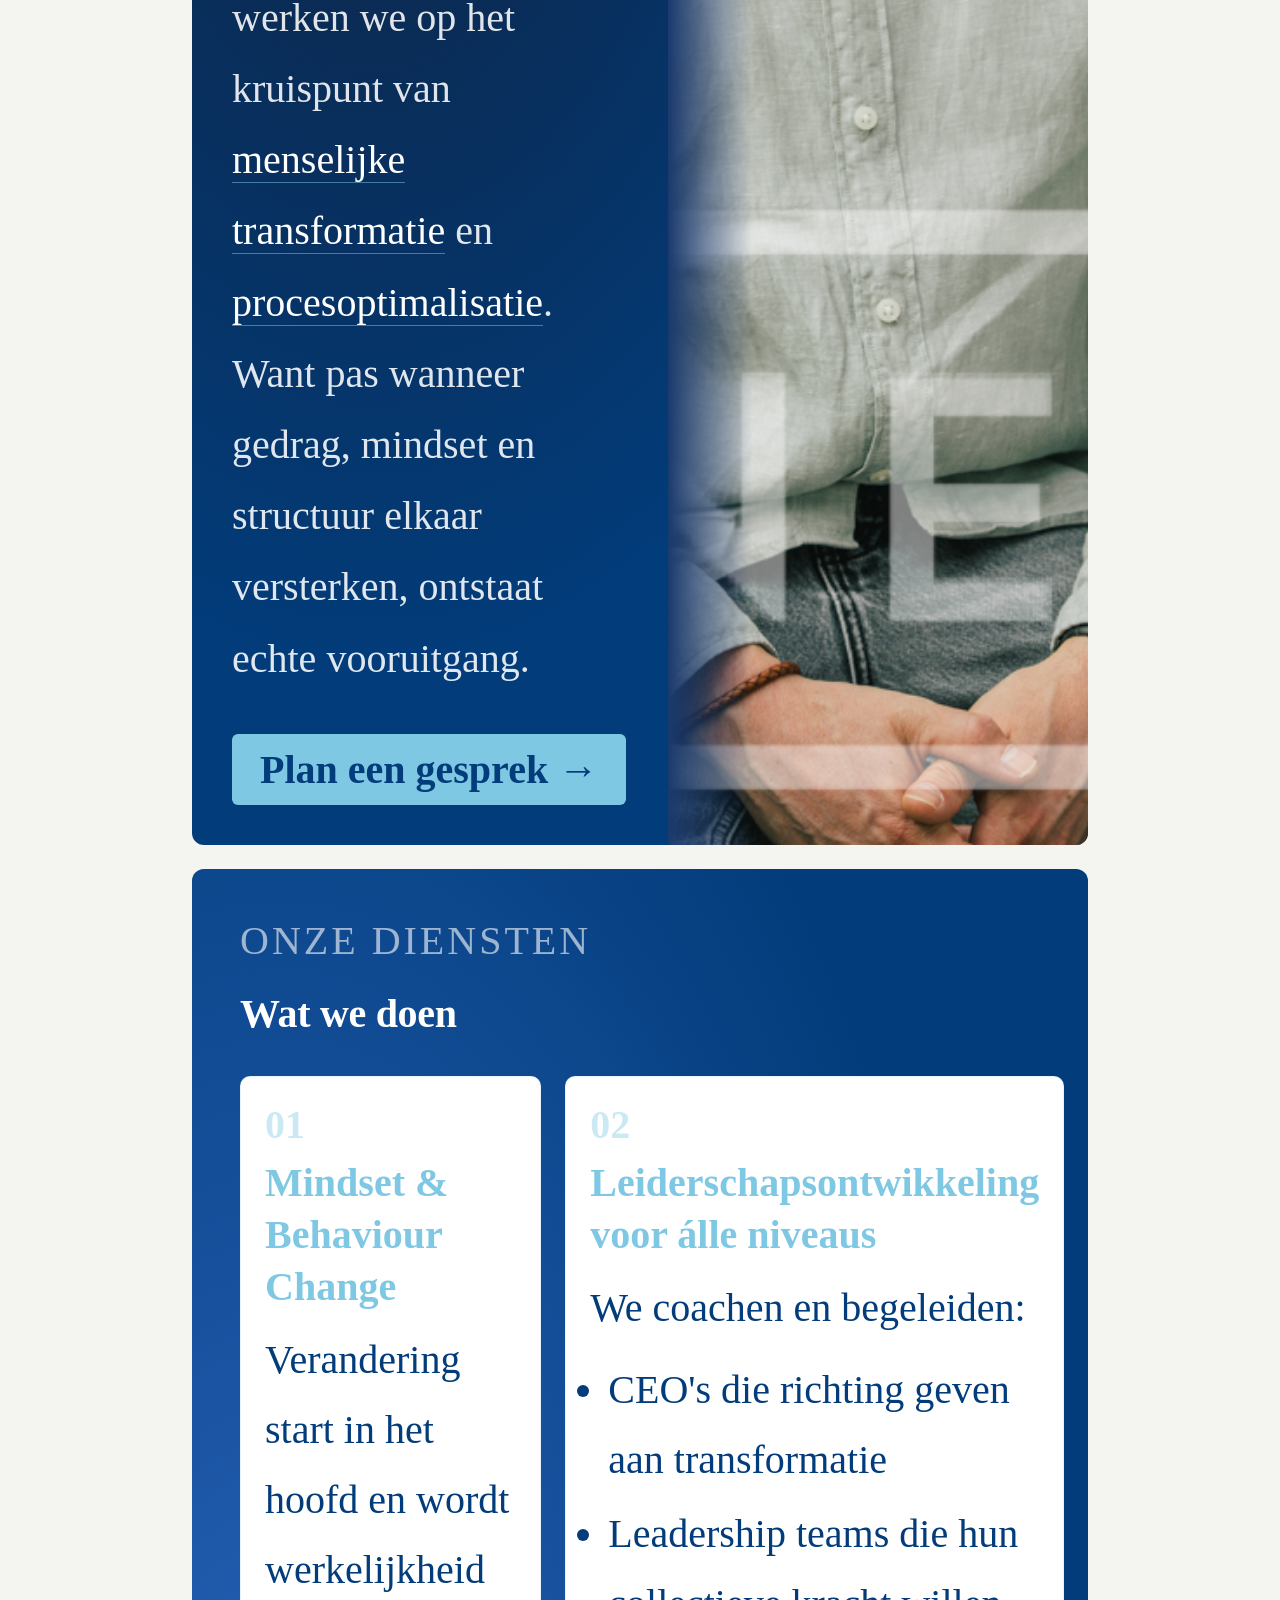
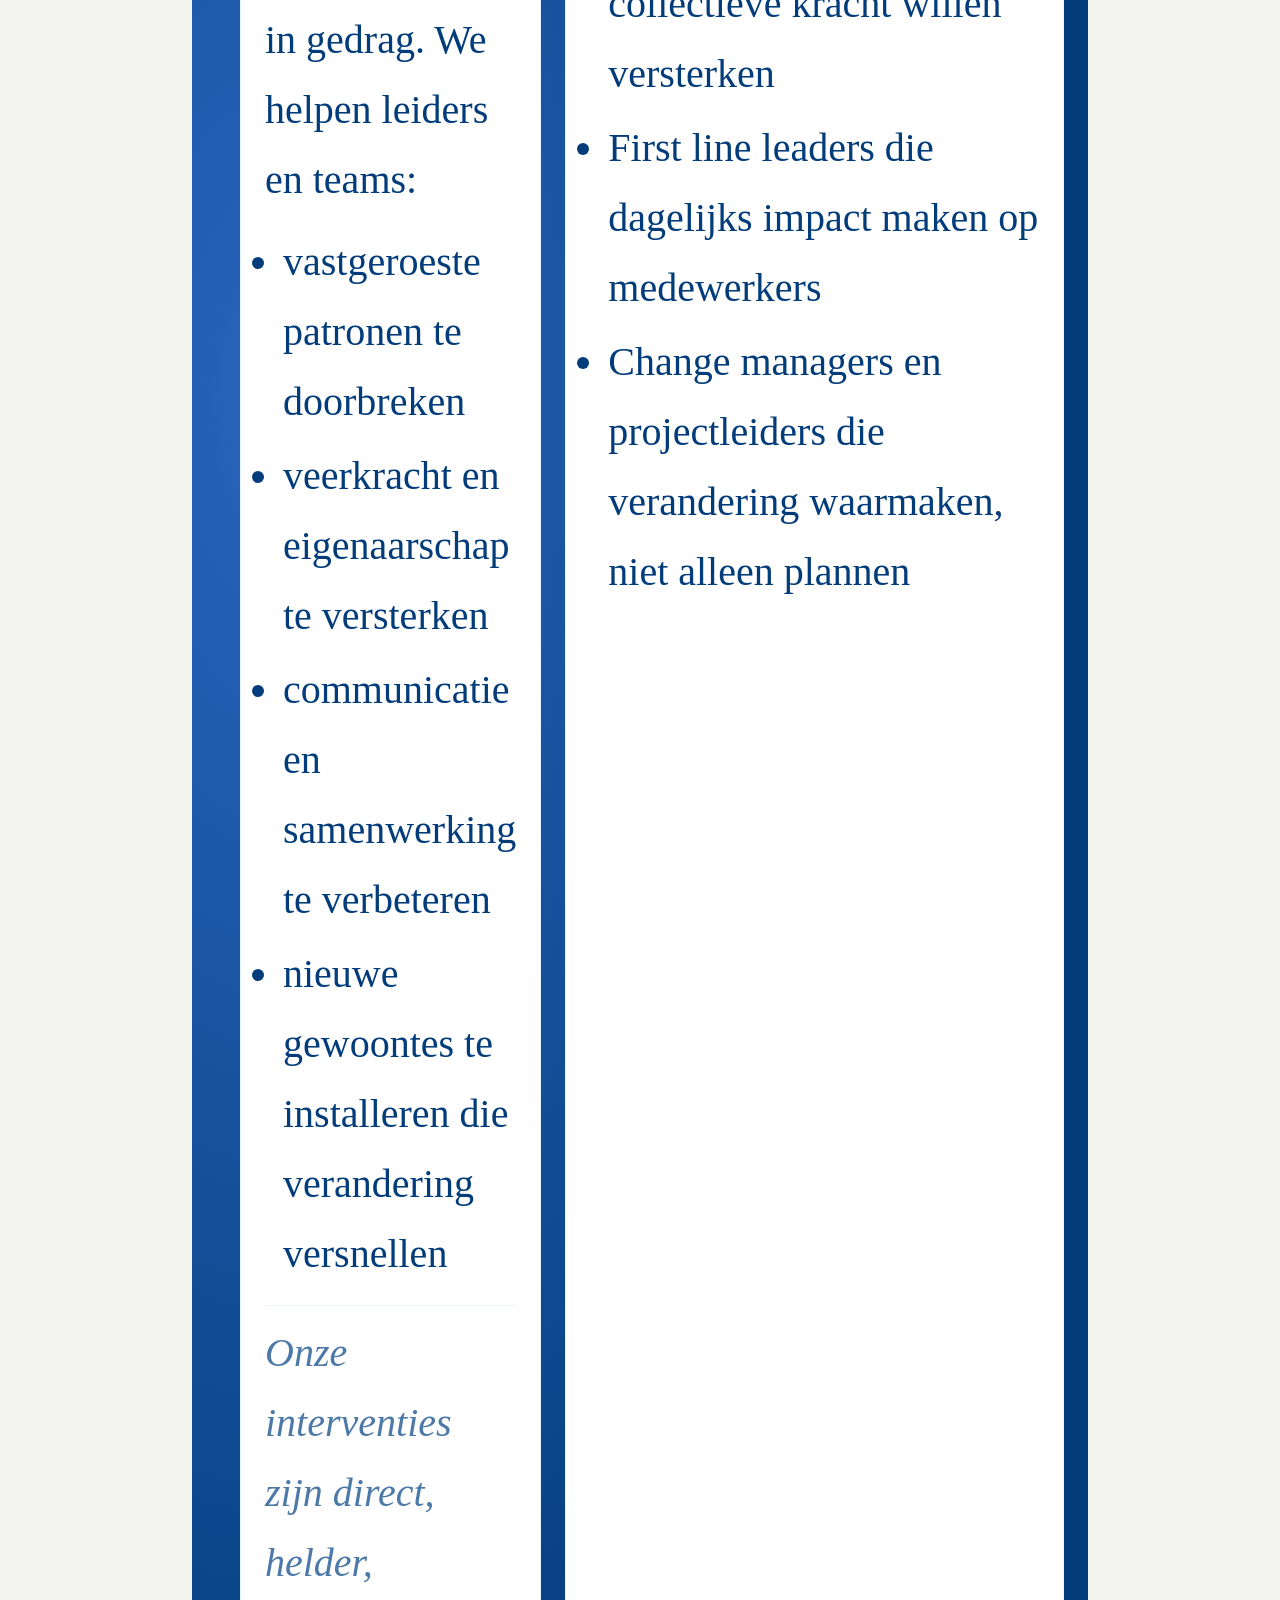
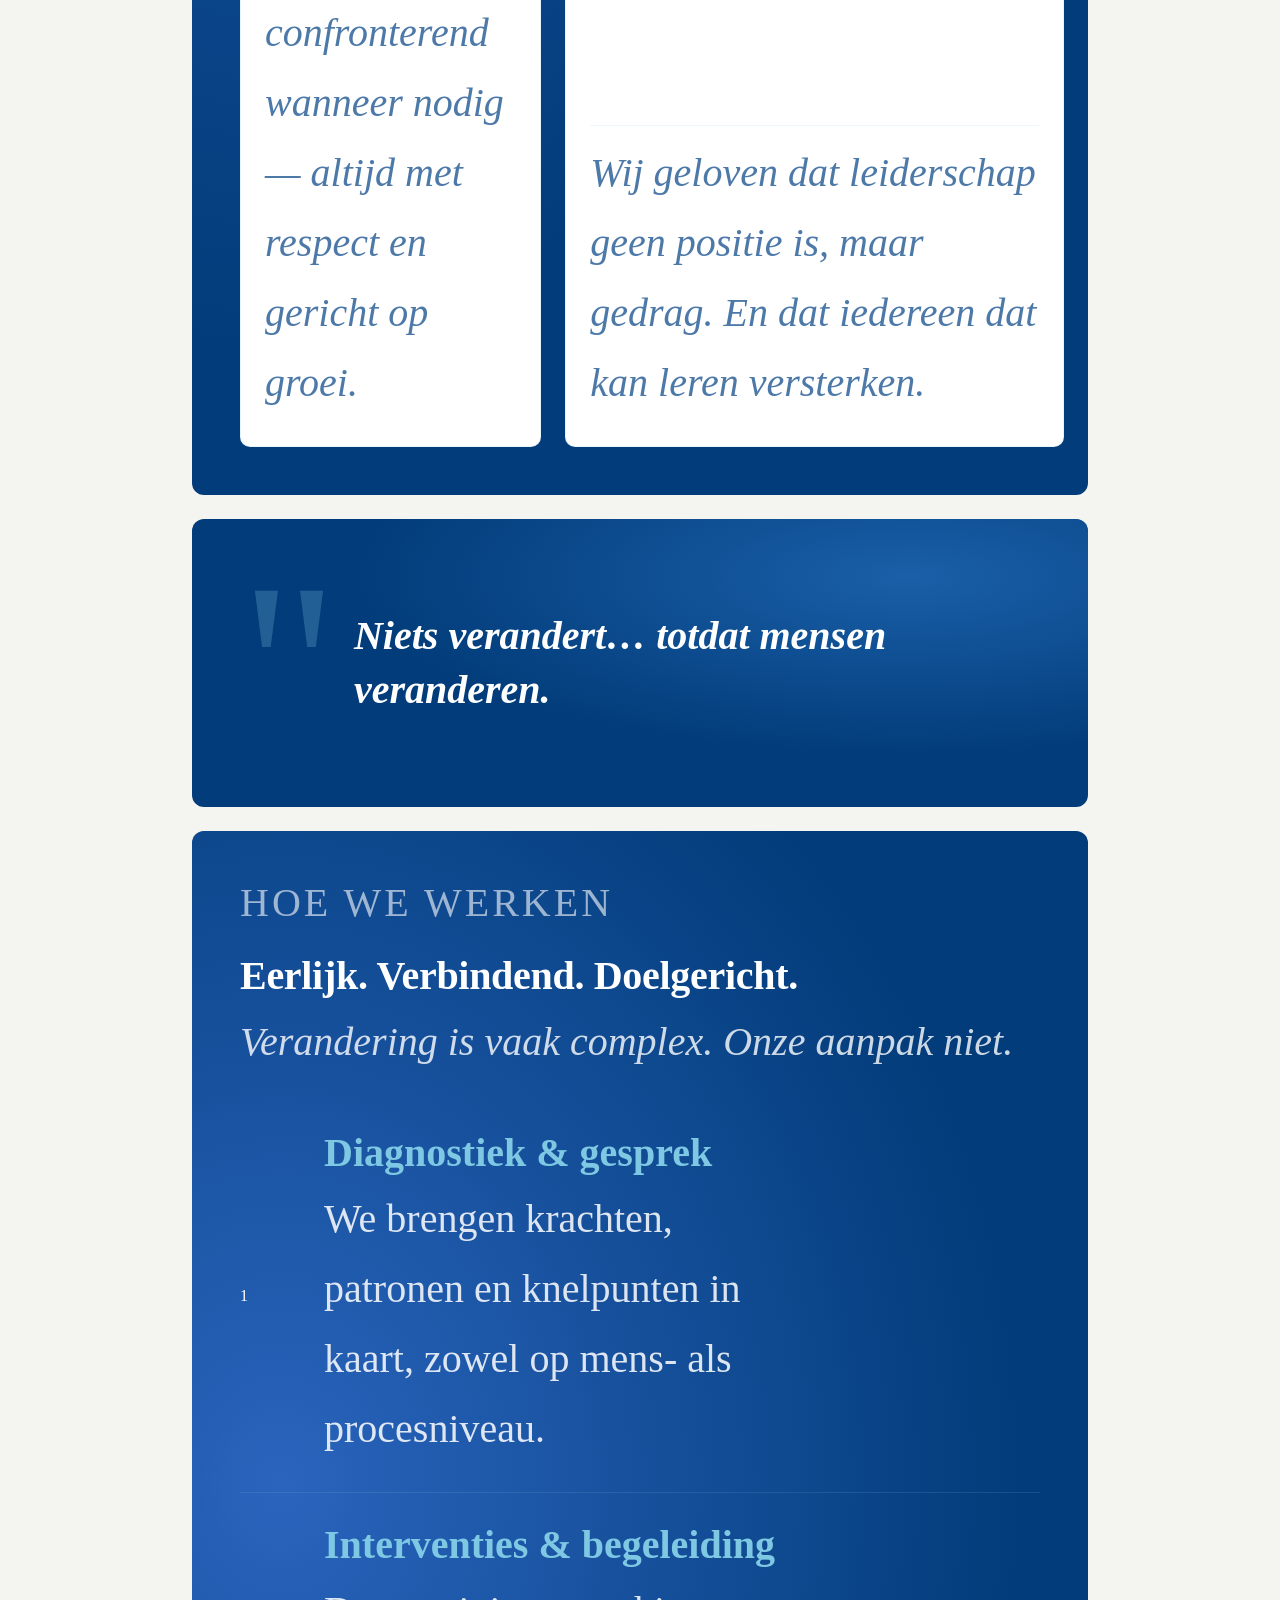
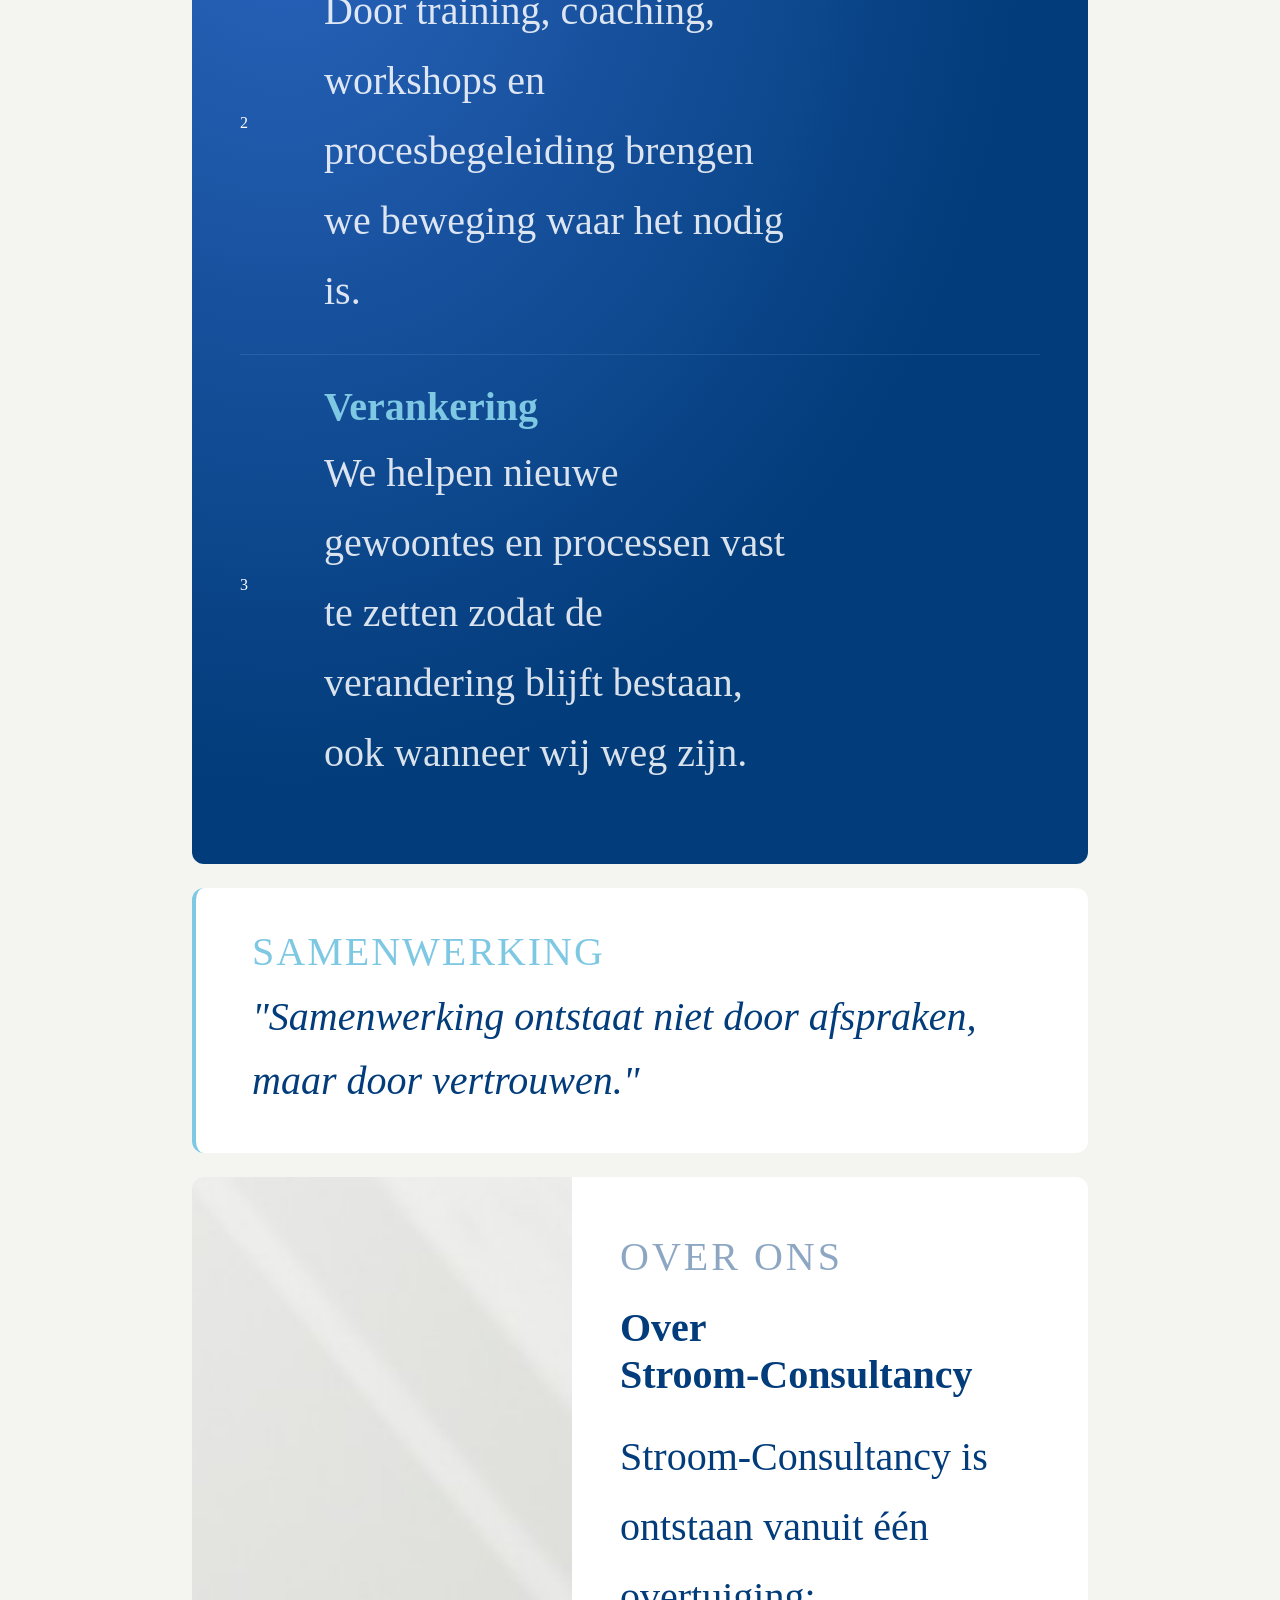
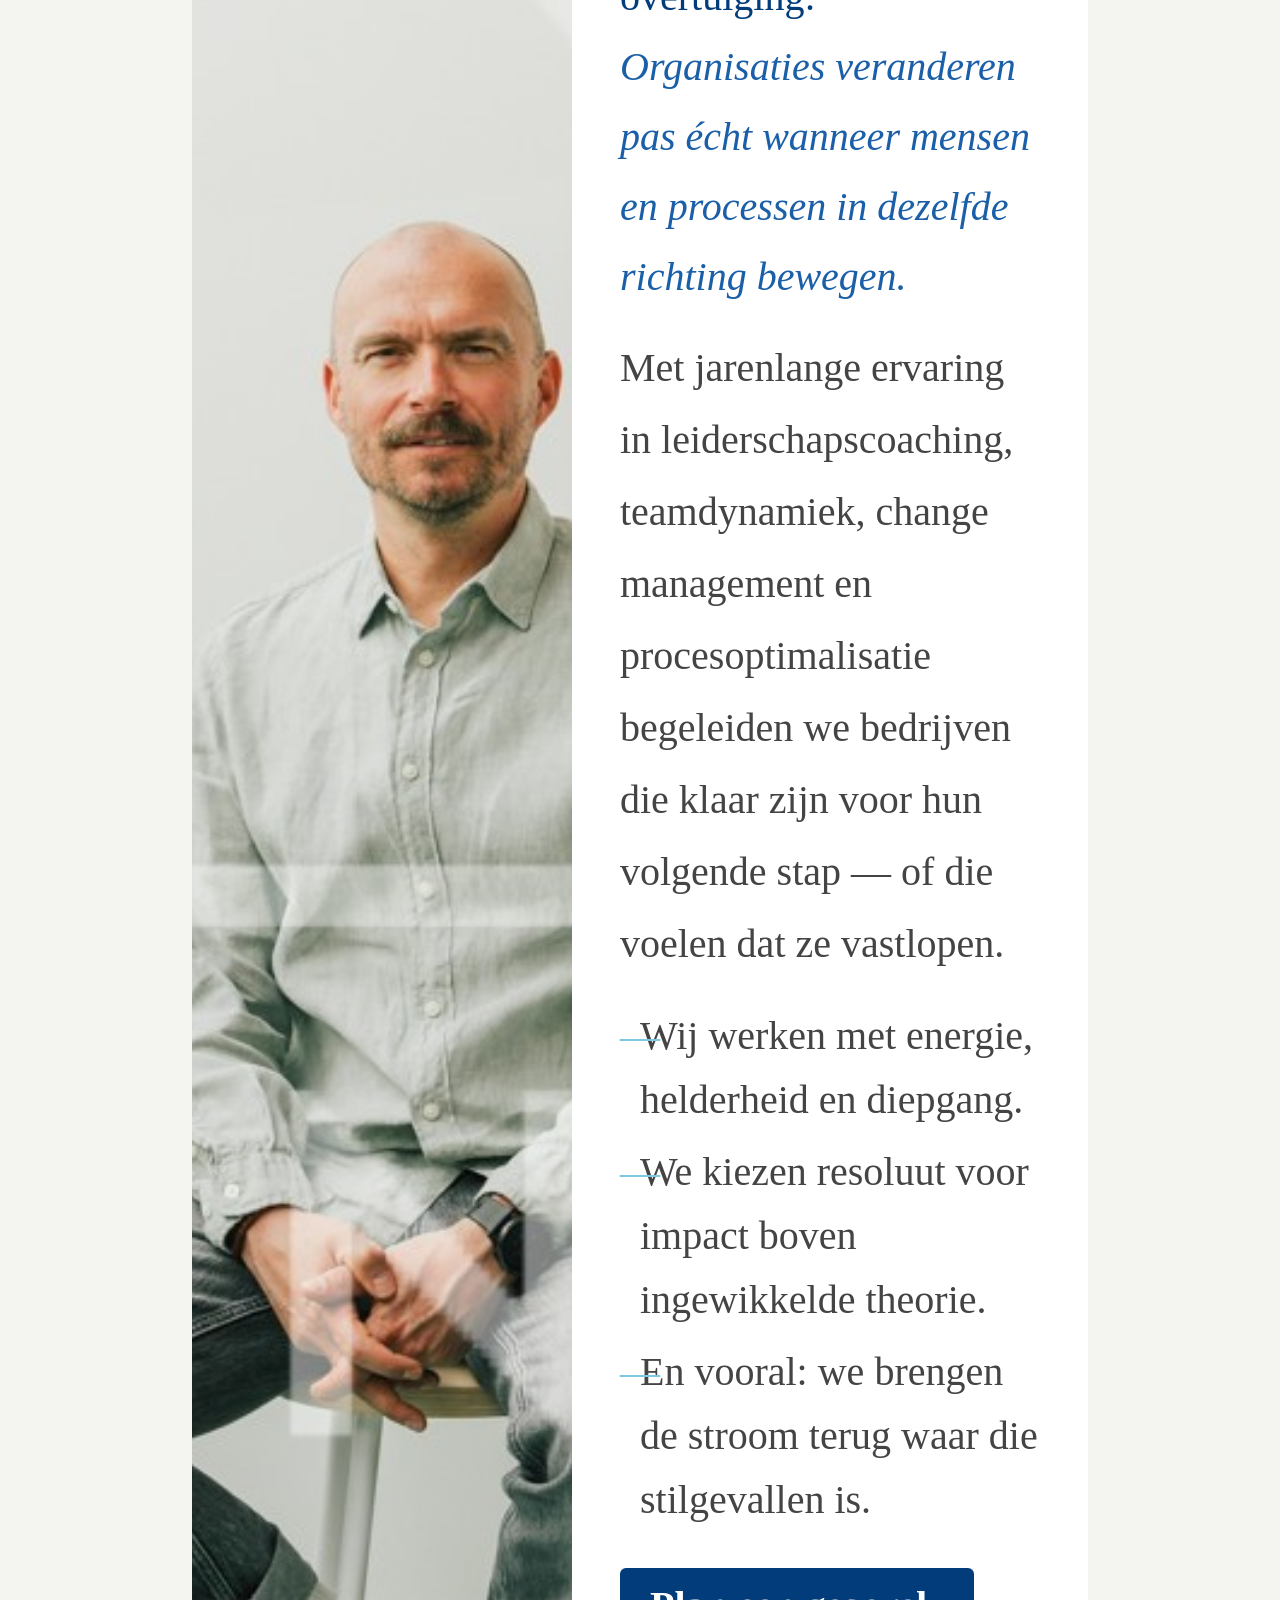
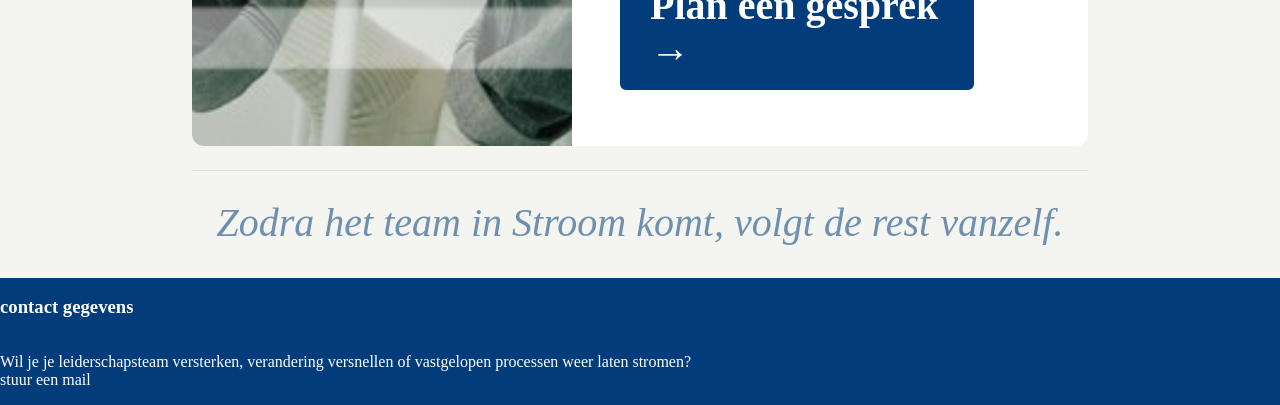
==== commit d78100e4: "test" ====
--- a/index.html
+++ b/index.html
@@ -4,7 +4,7 @@
     <meta charset="UTF-8">
     <meta name="viewport" content="width=device-width, initial-scale=1.0">
     <title>Stroom-Consultancy</title>
-    <link rel="stylesheet" href="style.css">
+    <link rel="stylesheet" href="test2.css">
     <link rel="shortcut icon" href="img/favicon/favicon.ico" type="image/x-icon">
 </head>
 <body class="indexbody">
@@ -152,11 +152,7 @@
             <p>Zodra het team in Stroom komt, volgt de rest vanzelf.</p>
         </div>
     </main>
-    <footer class="contactcontainer">
-        <h3>contact gegevens</h3>
-        <p>Wil je je leiderschapsteam versterken, verandering versnellen of vastgelopen processen weer laten stromen?<br>
-        <a class="contactgegevens" href="mailto:info@stroom-consultancy.be">stuur een mail</a></p>
-    </footer>
+    <div id="site-footer"></div>
     <script src="javascript.js"></script>
 </body>
 </html>
--- a/test2.css
+++ b/test2.css
@@ -0,0 +1,1493 @@
+.indexbody{
+    background-color: #f4f4f0;
+    width: 100%;
+    padding: 0;
+    margin: 0;
+    font-family: 'Source Serif 4', Georgia, serif;
+}
+
+.indexmain {
+    display: flex;
+    flex-direction: column;
+    gap: 24px;
+    padding: 0 24px 24px;
+    width: 100%;
+    max-width: 70%;
+    margin: 0 auto;
+}
+
+/* =============================================
+   NAVIGATIE
+   ============================================= */
+.navcontainer{
+    height: 100px;
+    display: flex;
+    justify-content: space-around;
+    align-items: center;
+    background-color: white;
+    padding: 0 24px;
+    border: 0px;
+    border-radius: 10px;
+    position: sticky;
+    top: 0;
+    z-index: 100;
+}
+
+/*logo editor*/
+.logocontainer{
+    align-self: center;
+    height: 75px;
+    width: 200px;
+    object-fit: contain;
+}
+
+/*Dit is de block dat de links inhoudt*/
+.linkcontainer{
+    width: 300px;
+    display: flex;
+    justify-content: space-between;
+    flex-direction: row;
+    align-items: center;
+}
+/*link editor van navigatie balk*/
+.linkNaarWebsite{
+    color: black;
+    font-size: 25px;
+    text-decoration: none;
+}
+/*hover optie voor de link zodat het van kleur verandert*/
+.linkNaarWebsite:hover{
+    transition: 0.5s;
+    color: grey;
+}
+.linkNaarWebsite.active {
+    border-bottom: 2px solid #023C7A;
+    padding-bottom: 2px;
+}
+/* =============================================
+   GEDEELDE TAGLINE
+   ============================================= */
+.tagline {
+      font-family: 'Source Serif 4', Georgia, serif;
+      font-size: 13px;
+      font-weight: 300;
+      color: rgba(255, 255, 255, 0.6);
+      letter-spacing: 3px;
+      text-transform: uppercase;
+      margin: 0 0 1.5rem 0;
+}
+
+/* =============================================
+   intro
+   ============================================= */
+.introcontainer{
+    background-color: #023C7A;
+    color: white;
+    border-radius: 12px;
+    overflow: hidden;
+    display: flex;
+    height: 100%;
+    position: relative;
+}
+.introcontainer::before{
+    content: '';
+    position: absolute;
+    top: 0; left: 0; right: 0; bottom: 0;
+    background:radial-gradient(ellipse at 20% 50%,#0e2342 0%,transparent 60%);
+    pointer-events: none;
+}
+.introcontainerlinks{
+    padding: 40px;
+    width: 60%;
+    display: flex;
+    flex-direction: column;
+    justify-content: center;
+    position: relative;
+    z-index: 1;
+    flex: 1;
+}
+.introcontainertitle{
+    font-family: 'Playfair Display', georgia, Serif;
+    font-size: 26px;
+    font-weight: 600;
+    width: 100%;
+    max-width: 420px;
+    color: white;
+    letter-spacing: -0.3px;
+    margin: 0 0 28px 0;
+    line-height: 1.35;
+}
+.introcontainertitle em {
+    font-style: normal;
+    color: #7ec8e3;
+}
+.introcontainerbody{
+    font-family: 'Source Serif 4', Georgia, serif;
+    font-size: 30px;
+    font-weight: 300;
+    max-width: 1250px;
+    color: rgba(255, 255, 255, 0.88);
+    line-height: 1.78;
+    margin-bottom: 36px;
+}
+.introcontainerbody b {
+    font-weight: 400;
+    color: #ffffff;
+    border-bottom: 1px solid rgba(126, 200, 227, 0.5);
+}
+.introcontainerrechts{
+    position: relative;
+    overflow: hidden;
+    min-width: 420px;
+    flex-shrink: 0;
+}
+.introcontainerrechts img{
+    width: 100%;
+    height: 100%;
+    object-fit: cover;
+    object-position: top center;
+    display: block;
+}
+.introcontainerrechts::after{
+       content: '';
+      position: absolute;
+      top: 0; left: 0; bottom: 0; right: 0;
+      background: linear-gradient(to right, #1a3a6e 0%, transparent 20%);
+}
+/* =============================================
+   KNOPPEN
+   ============================================= */
+.btn-primary {
+    display: inline-block;
+    background-color: #7ec8e3;
+    color: #023C7A;
+    font-family: 'Source Serif 4', Georgia, serif;
+    font-size: 15px;
+    font-weight: 600;
+    text-decoration: none;
+    padding: 12px 28px;
+    border-radius: 6px;
+    transition: background-color 0.3s, transform 0.2s;
+}
+
+.btn-primary:hover {
+    background-color: #5ab8d8;
+    transform: translateY(-1px);
+}
+.btn-dark {
+    background-color: #023C7A;
+    color: white;
+    border: 2px solid #023C7A;
+    max-width: 16%;
+}
+
+.btn-dark:hover {
+    background-color: #012d5c;
+}
+/* =============================================
+   wat we doen
+   ============================================= */
+/* =============================================
+   GEDEELDE SECTION-BLOCK (blauw)
+   ============================================= */
+.section-block {
+    background-color: #023C7A;
+    color: white;
+    border-radius: 12px;
+    overflow: hidden;
+    position: relative;
+}
+
+.section-block::before {
+    content: '';
+    position: absolute;
+    top: 0; left: 0; right: 0; bottom: 0;
+    background: radial-gradient(ellipse at 10% 40%, #2a64bd 0%, transparent 65%);
+    pointer-events: none;
+}
+
+.section-block-links {
+    padding: 48px;
+    position: relative;
+    z-index: 1;
+}
+
+.section-block-links.full-width {
+    width: 100%;
+    box-sizing: border-box;
+}
+
+.section-block-title {
+    font-family: 'Playfair Display', Georgia, serif;
+    font-size: 28px;
+    font-weight: 600;
+    color: white;
+    letter-spacing: -0.3px;
+    margin: 0 0 36px 0;
+    line-height: 1.3;
+}
+
+.section-block-intro {
+    font-size: 17px;
+    font-weight: 300;
+    color: rgba(255,255,255,0.8);
+    margin: -20px 0 36px 0;
+    font-style: italic;
+}
+
+/* =============================================
+   DIENSTEN GRID
+   ============================================= */
+.diensten-grid {
+    display: grid;
+    grid-template-columns: repeat(3, 1fr);
+    gap: 24px;
+}
+
+.dienst-card {
+    background: rgb(255, 255, 255);
+    border: 1px solid rgba(126, 200, 227, 0.2);
+    border-radius: 10px;
+    padding: 28px 24px;
+    display: flex;
+    flex-direction: column;
+    gap: 12px;
+}
+
+.dienst-nr {
+    font-family: 'Playfair Display', Georgia, serif;
+    font-size: 32px;
+    font-weight: 700;
+    color: rgba(126, 200, 227, 0.4);
+    line-height: 1;
+}
+
+.dienst-card h3 {
+    font-family: 'Playfair Display', Georgia, serif;
+    font-size: 17px;
+    font-weight: 600;
+    color: #7ec8e3;
+    margin: 0;
+    line-height: 1.3;
+}
+
+.dienst-card p,
+.dienst-card ul {
+    font-size: 14px;
+    font-weight: 300;
+    color: #023C7A;
+    line-height: 1.75;
+    margin: 0;
+    padding-left: 0;
+}
+
+.dienst-card ul {
+    padding-left: 18px;
+}
+
+.dienst-card li {
+    margin-bottom: 4px;
+}
+
+.dienst-footer {
+    font-size: 13px !important;
+    color: rgb(2, 64, 131,0.7) !important;
+    font-style: italic;
+    border-top: 1px solid rgba(126,200,227,0.15);
+    padding-top: 12px;
+    margin-top: auto !important;
+}
+/* =============================================
+   QUOTE BLOKKEN — elk apart
+   ============================================= */
+
+/* Blok 1 — grote donkerblauwe quote */
+.quote-blok-groot {
+    background-color: #023C7A;
+    border-radius: 12px;
+    padding: 56px 48px;
+    position: relative;
+    overflow: hidden;
+}
+
+.quote-blok-groot::before {
+    content: '';
+    position: absolute;
+    top: 0; left: 0; right: 0; bottom: 0;
+    background: radial-gradient(ellipse at 80% 20%, #1a5fa8 0%, transparent 55%);
+    pointer-events: none;
+}
+
+.quote-blok-groot-inner {
+    position: relative;
+    z-index: 1;
+    display: flex;
+    align-items: flex-start;
+    gap: 16px;
+}
+
+.quote-accent {
+    font-family: 'Playfair Display', Georgia, serif;
+    font-size: 120px;
+    line-height: 0.7;
+    color: rgba(126,200,227,0.25);
+    flex-shrink: 0;
+    margin-top: 8px;
+    
+}
+
+.quote-blok-groot-inner p {
+    font-family: 'Playfair Display', Georgia, serif;
+    font-size: 32px;
+    font-weight: 600;
+    color: white;
+    line-height: 1.35;
+    margin: 0;
+    font-style: italic;
+    display: flex;
+    align-self: center;
+}
+
+/* Blok 2 — enkelvoudige quote op wit met blauwe linkerborder */
+.quote-blok-enkelvoudig {
+    background: white;
+    border-radius: 12px;
+    padding: 40px 56px;
+    border-left: 4px solid #7ec8e3;
+    display: flex;
+    flex-direction: column;
+    gap: 10px;
+}
+
+.quote-blok-enkelvoudig .quote-categorie {
+    font-size: 11px;
+    font-weight: 500;
+    letter-spacing: 2px;
+    text-transform: uppercase;
+    color: #7ec8e3;
+}
+
+.quote-blok-enkelvoudig p {
+    font-family: 'Playfair Display', Georgia, serif;
+    font-size: 22px;
+    font-style: italic;
+    color: #023C7A;
+    line-height: 1.6;
+    margin: 0;
+}
+
+/* Blok 3 — subtiele oneliner als afsluiter */
+.quote-blok-oneliner {
+    border-top: 1px solid rgba(2,60,122,0.1);
+    padding: 28px 0 8px;
+    text-align: center;
+}
+
+.quote-blok-oneliner p {
+    font-family: 'Source Serif 4', Georgia, serif;
+    font-size: 15px;
+    font-weight: 300;
+    color: rgba(2,60,122,0.55);
+    font-style: italic;
+    margin: 0;
+}
+/* =============================================
+   AANPAK STAPPEN
+   ============================================= */
+.aanpak-stappen {
+    display: flex;
+    flex-direction: column;
+    gap: 0;
+}
+
+.aanpak-stap {
+    display: grid;
+    grid-template-columns: 56px 1fr 220px;
+    align-items: center;
+    gap: 28px;
+    padding: 28px 0;
+    border-bottom: 1px solid rgba(126,200,227,0.15);
+}
+
+.aanpak-stap:last-child {
+    border-bottom: none;
+}
+
+.aanpak-tekst h3 {
+    font-family: 'Playfair Display', Georgia, serif;
+    font-size: 18px;
+    font-weight: 600;
+    color: #7ec8e3;
+    margin: 0 0 8px 0;
+}
+
+.aanpak-tekst p {
+    font-size: 15px;
+    font-weight: 300;
+    color: rgba(255,255,255,0.85);
+    line-height: 1.75;
+    margin: 0;
+}
+
+.aanpak-foto {
+    width: 320px;
+    height: 250px;
+    border-radius: 8px;
+    overflow: hidden;
+    flex-shrink: 0;
+    border: 1px solid rgba(126,200,227,0.2);
+}
+
+.aanpak-foto img {
+    width: 100%;
+    height: 100%;
+    object-fit: cover;
+    object-position: center top;
+    display: block;
+}
+/* =============================================
+   OVER STROOM
+   ============================================= */
+.over-container {
+    background: white;
+    border-radius: 12px;
+    overflow: hidden;
+    display: flex;
+    flex-direction: row;
+    align-items: stretch;
+}
+
+.over-foto {
+    width: 380px;
+    flex-shrink: 0;
+    overflow: hidden;
+}
+
+.over-foto img {
+    width: 100%;
+    height: 100%;
+    object-fit: cover;
+    object-position: center top;
+    display: block;
+}
+
+.over-tekst {
+    padding: 56px 48px;
+    display: flex;
+    flex-direction: column;
+    justify-content: center;
+}
+
+.over-tagline {
+    color: rgba(2,60,122,0.45);
+    letter-spacing: 3px;
+}
+
+.over-title {
+    font-family: 'Playfair Display', Georgia, serif;
+    font-size: 28px;
+    font-weight: 600;
+    color: #023C7A;
+    margin: 0 0 24px 0;
+}
+
+.over-lead {
+    font-size: 17px;
+    color: #023C7A;
+    line-height: 1.75;
+    margin: 0 0 20px 0;
+}
+
+.over-lead em {
+    font-style: italic;
+    color: #1a5fa8;
+}
+
+.over-body {
+    font-size: 15px;
+    font-weight: 300;
+    color: #444;
+    line-height: 1.8;
+    margin: 0 0 24px 0;
+}
+
+.over-punten {
+    list-style: none;
+    padding: 0;
+    margin: 0 0 36px 0;
+    display: flex;
+    flex-direction: column;
+    gap: 8px;
+}
+
+.over-punten li {
+    font-size: 15px;
+    color: #444;
+    line-height: 1.6;
+    padding-left: 20px;
+    position: relative;
+}
+
+.over-punten li::before {
+    content: '—';
+    position: absolute;
+    left: 0;
+    color: #7ec8e3;
+}
+/* =============================================
+   FOOTER
+   ============================================= */
+.contactcontainer{
+    display: flex;
+    color: white;
+    background-color: #023C7A;
+    flex-direction: column;
+    align-items: start;
+    border-radius: 5px, 5px;
+}
+.contactcontainer h4{
+    margin: 0;
+    padding: 0;
+}
+.contactgegevens{
+    color: white;
+    text-decoration: none;   
+}
+/* ==============================================
+   RESPONSIVE
+ 
+   Breakpoints:
+     gsm    : max 480px
+     tablet : 481px – 1079px
+     pc     : 1080px+  (jouw bestaande stijlen)
+   ============================================= */
+ 
+/* ==============================================
+   NAVIGATIE – MOBIEL HAMBURGER MENU
+   ============================================= */
+ 
+/* Hamburger-knop (verborgen op pc/laptop) */
+.hamburger {
+    display: none;
+    flex-direction: column;
+    justify-content: space-between;
+    width: 28px;
+    height: 20px;
+    background: none;
+    border: none;
+    cursor: pointer;
+    padding: 0;
+    z-index: 200;
+}
+ 
+.hamburger span {
+    display: block;
+    width: 100%;
+    height: 2px;
+    background-color: #023C7A;
+    border-radius: 2px;
+    transition: transform 0.3s, opacity 0.3s;
+}
+ 
+/* Mobiel nav-menu – verborgen tot open */
+.linkcontainer.mobile-open {
+    display: flex !important;
+}
+ 
+/* ==============================================
+   TABLET  (481px – 768px)
+   ============================================= */
+@media (min-width: 481px) and (max-width: 1079px) {
+ 
+    /* Nav */
+    .navcontainer {
+        height: 70px;
+        padding: 0 20px;
+        border-radius: 10px;
+        justify-content: space-between;
+    }
+ 
+    .logocontainer {
+        height: 50px;
+        width: 150px;
+    }
+ 
+    .hamburger {
+        display: flex;
+    }
+ 
+    .linkcontainer {
+        display: none;
+        width: 100%;
+        flex-direction: column;
+        align-items: flex-start;
+        gap: 12px;
+        padding: 16px 0 10px;
+        border-top: 1px solid rgba(2, 60, 122, 0.1);
+        margin-top: 12px;
+    }
+ 
+    .linkNaarWebsite {
+        font-size: 18px;
+        padding: 0;
+    }
+ 
+    /* Main */
+    .indexmain {
+        padding: 0 16px 16px;
+        gap: 16px;
+        max-width: 90%;
+    }
+ 
+    /* Intro: stapelt op tablet */
+    .introcontainer {
+        flex-direction: column;
+        min-height: auto;
+        max-width: 75%;
+        align-self: center;
+    }
+ 
+    .introcontainerlinks {
+        padding: 32px 24px 24px;
+    }
+ 
+    .introcontainertitle {
+        font-size: 22px;
+    }
+ 
+    .introcontainerbody {
+        font-size: 15px;
+        margin-bottom: 24px;
+    }
+ 
+    .introcontainerrechts {
+        display:none;
+    }
+ 
+    .introcontainerrechts::after {
+        background: linear-gradient(to bottom, #1a3a6e 0%, transparent 30%);
+    }
+    .section-block{
+        max-width: 75%;
+        align-self: center;
+    }
+ 
+    /* Diensten: 2 kolommen */
+    .diensten-grid {
+        grid-template-columns: repeat(2, 1fr);
+        gap: 20px;
+    }
+ 
+    /* =============================================
+   QUOTE BLOKKEN — elk apart
+   ============================================= */
+
+/* Blok 1 — grote donkerblauwe quote met accentuering */
+.quote-blok-groot {
+    background-color: #023C7A;
+    border-radius: 12px;
+    padding: 56px 48px;
+    position: relative;
+    overflow: hidden;
+}
+
+.quote-blok-groot::before {
+    content: '';
+    position: absolute;
+    top: 0; left: 0; right: 0; bottom: 0;
+    background: radial-gradient(ellipse at 80% 20%, #1a5fa8 0%, transparent 55%);
+    pointer-events: none;
+}
+
+.quote-blok-groot-inner {
+    position: relative;
+    z-index: 1;
+    display: flex;
+    align-items: flex-start;
+    gap: 16px;
+}
+
+.quote-accent {
+    font-family: 'Playfair Display', Georgia, serif;
+    font-size: 120px;
+    line-height: 0.7;
+    color: rgba(126,200,227,0.25);
+    flex-shrink: 0;
+    margin-top: 8px;
+}
+
+.quote-blok-groot-inner p {
+    font-family: 'Playfair Display', Georgia, serif;
+    font-size: 32px;
+    font-weight: 600;
+    color: white;
+    line-height: 1.35;
+    margin: 0;
+    font-style: italic;
+}
+
+/* Blok 2 — enkelvoudige quote op wit, breed en rustig */
+.quote-blok-enkelvoudig {
+    background: white;
+    border-radius: 12px;
+    padding: 40px 56px;
+    border-left: 4px solid #7ec8e3;
+    display: flex;
+    flex-direction: column;
+    gap: 10px;
+}
+
+.quote-blok-enkelvoudig .quote-categorie {
+    font-size: 11px;
+    font-weight: 500;
+    letter-spacing: 2px;
+    text-transform: uppercase;
+    color: #7ec8e3;
+}
+
+.quote-blok-enkelvoudig p {
+    font-family: 'Playfair Display', Georgia, serif;
+    font-size: 22px;
+    font-style: italic;
+    color: #023C7A;
+    line-height: 1.6;
+    margin: 0;
+}
+
+/* Blok 3 — subtiele oneliner als afsluiter */
+.quote-blok-oneliner {
+    border-top: 1px solid rgba(2,60,122,0.1);
+    padding: 28px 0 8px;
+    text-align: center;
+}
+
+.quote-blok-oneliner p {
+    font-family: 'Source Serif 4', Georgia, serif;
+    font-size: 15px;
+    font-weight: 300;
+    color: rgba(2,60,122,0.55);
+    font-style: italic;
+    margin: 0;
+}
+ 
+    /* Aanpak */
+    .aanpak-stap {
+        grid-template-columns: 48px 1fr;
+        gap: 18px;
+        padding: 22px 0;
+    }
+ 
+    .aanpak-foto {
+        display: none;
+    }
+ 
+    .aanpak-tekst h3 {
+        font-size: 16px;
+    }
+ 
+    .aanpak-tekst p {
+        font-size: 14px;
+    }
+ 
+    /* Over: stapelt op tablet */
+    .over-container {
+        flex-direction: column;
+        max-width: 75%;
+        align-self: center;
+    }
+ 
+    .over-foto {
+        display:none;
+    }
+ 
+    .over-tekst {
+        padding: 32px 24px;
+    }
+ 
+    .over-title {
+        font-size: 22px;
+    }
+ 
+    .over-lead {
+        font-size: 15px;
+    }
+ 
+    /* Sections */
+    .section-block-links {
+        padding: 32px 24px;
+    }
+ 
+    .section-block-title {
+        font-size: 22px;
+    }
+ 
+    /* Contact */
+    .contactcontainer {
+        padding: 32px 24px;
+    }
+}
+ 
+/* ==============================================
+   GSM  (≤ 480px)
+   ============================================= */
+@media (max-width: 480px) {
+    
+    /* Nav */
+    .navcontainer {
+        height: auto;
+        padding: 14px 16px;
+        flex-wrap: wrap;
+        justify-content: space-between;
+        position: sticky;
+        top: 0;
+        border-radius: 0;
+    }
+ 
+    .logocontainer {
+        height: 40px;
+        width: 120px;
+    }
+ 
+    .hamburger {
+        display: flex;
+    }
+ 
+    .linkcontainer {
+        display: none;
+        width: 100%;
+        flex-direction: column;
+        align-items: flex-start;
+        gap: 12px;
+        padding: 14px 0 8px;
+        border-top: 1px solid rgba(2, 60, 122, 0.1);
+        margin-top: 10px;
+    }
+ 
+    .linkNaarWebsite {
+        font-size: 17px;
+    }
+ 
+    /* Main */
+    .indexmain {
+        padding: 0 12px 12px;
+        gap: 12px;
+        max-width: 90%;
+    }
+ 
+    /* Intro */
+    .introcontainer {
+        flex-direction: column;
+        min-height: auto;
+        border-radius: 10px;
+    }
+ 
+    .introcontainerlinks {
+        padding: 24px 18px 20px;
+    }
+ 
+    .introcontainertitle {
+        font-size: 20px;
+    }
+ 
+    .introcontainerbody {
+        font-size: 14px;
+        margin-bottom: 20px;
+    }
+ 
+    .introcontainerrechts {
+       
+    display: none;
+    }
+    
+ 
+    .introcontainerrechts::after {
+        background: linear-gradient(to bottom, #1a3a6e 0%, transparent 30%);
+    }
+ 
+    /* Diensten: 1 kolom */
+    .diensten-grid {
+        grid-template-columns: 1fr;
+        gap: 14px;
+    }
+ 
+    /* Quotes */
+    .quotes-sectie {
+        padding: 32px 18px;
+    }
+ 
+    .quote-groot p {
+        font-size: 18px;
+    }
+ 
+    .quote-accent {
+        font-size: 64px;
+    }
+ 
+    .quotes-grid {
+        grid-template-columns: 1fr;
+        gap: 10px;
+    }
+ 
+    .stroom-oneliners {
+        flex-direction: column;
+        gap: 10px;
+        align-items: flex-start;
+    }
+ 
+    .oneliner-sep {
+        display: none;
+    }
+ 
+    /* Aanpak */
+    .aanpak-stap {
+        grid-template-columns: 36px 1fr;
+        gap: 14px;
+        padding: 18px 0;
+    }
+ 
+    .aanpak-foto {
+        display: none;
+    }
+ 
+    .aanpak-tekst h3 {
+        font-size: 15px;
+    }
+ 
+    .aanpak-tekst p {
+        font-size: 13px;
+    }
+ 
+    /* Over: stapelt op gsm */
+    .over-container {
+        flex-direction: column;
+    }
+ 
+    .over-foto {
+        display:none;
+    }
+ 
+    .over-tekst {
+        padding: 24px 18px;
+    }
+ 
+    .over-title {
+        font-size: 20px;
+    }
+ 
+    .over-lead {
+        font-size: 14px;
+    }
+ 
+    .over-body {
+        font-size: 13px;
+    }
+ 
+    /* Sections */
+    .section-block-links {
+        padding: 24px 18px;
+    }
+ 
+    .section-block-title {
+        font-size: 20px;
+    }
+ 
+    /* Contact */
+    .contactcontainer {
+        padding: 24px 18px;
+        border-radius: 10px;
+    }
+}
+ 
+
+/* ==============================================
+   PC / GROOT SCHERM  (≥ 1080px)
+   Jouw bestaande stijlen gelden hier al.
+   Hieronder alleen kleine verfijningen.
+   ============================================= */
+@media (min-width: 1080px) {
+
+    .hamburger {
+        display: none;
+    }
+    .linkcontainer {
+        display: flex !important;
+    }
+    .diensten-grid {
+        grid-template-columns: repeat(3, 1fr);
+    }
+    .introcontainerrechts {
+        width: 300px;
+    }
+    .introcontainer {
+        min-height: 90vh;
+        max-width: 90vw;
+    }
+
+    /* ── Navigatie ── */
+    .linkNaarWebsite        { font-size: 25px; }
+
+    /* ── Taglines ── */
+    .tagline                { font-size: 40px; }
+
+    /* ── Intro ── */
+    .introcontainertitle    { font-size: 40px; }
+    .introcontainerbody     { font-size: 40px; }
+
+    /* ── Knoppen ── */
+    .btn-primary            { font-size: 40px; min-width: 30%;}
+    .btn-dark               { font-size: 40px; min-width: 30%;}
+
+    /* ── Section titels & intro ── */
+    .section-block-title    { font-size: 40px; }
+    .section-block-intro    { font-size: 40px; }
+
+    /* ── Diensten ── */
+    .dienst-nr              { font-size: 40px; }
+    .dienst-card h3         { font-size: 40px; }
+    .dienst-card p,
+    .dienst-card ul         { font-size: 40px; }
+    .dienst-footer          { font-size: 40px !important; }
+
+    /* ── Quote blokken ── */
+    .quote-accent           { font-size: 240px; }
+    .quote-blok-groot-inner p { font-size: 40px; }
+    .quote-blok-enkelvoudig .quote-categorie { font-size: 40px; }
+    .quote-blok-enkelvoudig p { font-size: 40px; }
+    .quote-blok-oneliner p  { font-size: 40px; }
+
+    /* ── Aanpak ── */
+    .aanpak-tekst h3        { font-size: 40px; }
+    .aanpak-tekst p         { font-size: 40px; }
+
+    /* ── Over Stroom ── */
+    .over-title             { font-size: 40px; }
+    .over-lead              { font-size: 40px; }
+    .over-body              { font-size: 40px; }
+    .over-punten li         { font-size: 40px; }
+}
+/* =============================================
+   
+    WIE BEN IK
+    GEDEELTE
+
+   ============================================= */
+   .overmij-body {
+            background-color: #f4f4f0;
+            width: 100%;
+            padding: 0;
+            margin: 0;
+            font-family: 'Source Serif 4', Georgia, serif;
+        }
+        .overmij-main {
+            display: flex;
+            flex-direction: column;
+            gap: 24px;
+            padding: 0 24px 24px;
+            width: 100%;
+            max-width: 70%;
+            margin: 0 auto;
+        }
+        /* INTRO */
+        .overmij-intro {
+            background-color: #023C7A;
+            color: white;
+            border-radius: 12px;
+            overflow: hidden;
+            display: flex;
+            position: relative;
+            min-height: 380px;
+        }
+        .overmij-intro::before {
+            content: '';
+            position: absolute;
+            top: 0; left: 0; right: 0; bottom: 0;
+            background: radial-gradient(ellipse at 20% 50%, #0e2342 0%, transparent 60%);
+            pointer-events: none;
+        }
+        .overmij-intro-tekst {
+            padding: 56px 48px;
+            display: flex;
+            flex-direction: column;
+            justify-content: center;
+            position: relative;
+            z-index: 1;
+            flex: 1;
+        }
+        .overmij-intro-tagline {
+            font-family: 'Source Serif 4', Georgia, serif;
+            font-size: 13px;
+            font-weight: 300;
+            color: rgba(255,255,255,0.6);
+            letter-spacing: 3px;
+            text-transform: uppercase;
+            margin: 0 0 1.5rem 0;
+        }
+        .overmij-intro-titel {
+            font-family: 'Playfair Display', Georgia, serif;
+            font-size: 44px;
+            font-weight: 600;
+            color: white;
+            letter-spacing: -0.5px;
+            margin: 0 0 16px 0;
+            line-height: 1.2;
+        }
+        .overmij-intro-ondertitel {
+            font-family: 'Source Serif 4', Georgia, serif;
+            font-size: 19px;
+            font-weight: 300;
+            color: #7ec8e3;
+            font-style: italic;
+            margin: 0;
+            line-height: 1.6;
+        }
+        .overmij-intro-foto {
+            position: relative;
+            overflow: hidden;
+            width: 380px;
+            flex-shrink: 0;
+        }
+        .overmij-intro-foto img {
+            width: 100%;
+            height: 100%;
+            object-fit: cover;
+            object-position: top center;
+            display: block;
+        }
+        .overmij-intro-foto::after {
+            content: '';
+            position: absolute;
+            top: 0; left: 0; bottom: 0; right: 0;
+            background: linear-gradient(to right, #023C7A 0%, transparent 30%);
+        }
+        /* INTRO */
+        .overmij-achtergrond {
+            background: white;
+            border-radius: 12px;
+            padding: 56px 48px;
+            display: flex;
+            gap: 56px;
+            align-items: flex-start;
+        }
+        .overmij-achtergrond-links { flex: 1.5; }
+        .overmij-achtergrond-rechts {
+            flex: 1;
+            display: flex;
+            flex-direction: column;
+            gap: 16px;
+            padding-top: 8px;
+        }
+        .overmij-achtergrond-tagline {
+            font-family: 'Source Serif 4', Georgia, serif;
+            font-size: 13px;
+            font-weight: 300;
+            color: rgba(2,60,122,0.45);
+            letter-spacing: 3px;
+            text-transform: uppercase;
+            margin: 0 0 1.5rem 0;
+        }
+        .overmij-achtergrond-titel {
+            font-family: 'Playfair Display', Georgia, serif;
+            font-size: 28px;
+            font-weight: 600;
+            color: #023C7A;
+            margin: 0 0 24px 0;
+            line-height: 1.3;
+        }
+        .overmij-achtergrond-lead {
+            font-size: 17px;
+            font-weight: 400;
+            color: #023C7A;
+            line-height: 1.85;
+            margin: 0 0 20px 0;
+        }
+        .overmij-achtergrond-body {
+            font-size: 15px;
+            font-weight: 300;
+            color: #444;
+            line-height: 1.85;
+            margin: 0 0 16px 0;
+        }
+        .overmij-achtergrond-body strong { color: #023C7A; font-weight: 500; }
+        .overmij-stat {
+            background: #f4f4f0;
+            border-radius: 10px;
+            padding: 20px 24px;
+            border-left: 3px solid #7ec8e3;
+        }
+        .overmij-stat-label {
+            font-size: 11px;
+            font-weight: 500;
+            letter-spacing: 2px;
+            text-transform: uppercase;
+            color: #7ec8e3;
+            margin: 0 0 6px 0;
+        }
+        .overmij-stat-waarde {
+            font-family: 'Playfair Display', Georgia, serif;
+            font-size: 14px;
+            font-weight: 400;
+            color: #023C7A;
+            line-height: 1.55;
+            margin: 0;
+        }
+        /* AANPAK */
+        .overmij-aanpak {
+            background-color: #023C7A;
+            color: white;
+            border-radius: 12px;
+            overflow: hidden;
+            position: relative;
+        }
+        .overmij-aanpak::before {
+            content: '';
+            position: absolute;
+            top: 0; left: 0; right: 0; bottom: 0;
+            background: radial-gradient(ellipse at 10% 40%, #2a64bd 0%, transparent 65%);
+            pointer-events: none;
+        }
+        .overmij-aanpak-inner {
+            padding: 48px;
+            position: relative;
+            z-index: 1;
+        }
+        .overmij-aanpak-tagline {
+            font-family: 'Source Serif 4', Georgia, serif;
+            font-size: 13px;
+            font-weight: 300;
+            color: rgba(255,255,255,0.6);
+            letter-spacing: 3px;
+            text-transform: uppercase;
+            margin: 0 0 1.5rem 0;
+        }
+        .overmij-aanpak-titel {
+            font-family: 'Playfair Display', Georgia, serif;
+            font-size: 28px;
+            font-weight: 600;
+            color: white;
+            margin: 0 0 12px 0;
+            line-height: 1.3;
+        }
+        .overmij-aanpak-intro {
+            font-size: 16px;
+            font-weight: 300;
+            color: rgba(255,255,255,0.75);
+            margin: 0 0 40px 0;
+            font-style: italic;
+            line-height: 1.75;
+        }
+        .overmij-tools-grid {
+            display: grid;
+            grid-template-columns: repeat(3, 1fr);
+            gap: 16px;
+        }
+        .overmij-tool-kaart {
+            background: rgba(255,255,255,0.06);
+            border: 1px solid rgba(126,200,227,0.2);
+            border-radius: 10px;
+            padding: 24px 22px;
+        }
+        .overmij-tool-nr {
+            font-family: 'Playfair Display', Georgia, serif;
+            font-size: 28px;
+            font-weight: 700;
+            color: rgba(126,200,227,0.3);
+            line-height: 1;
+            margin-bottom: 12px;
+        }
+        .overmij-tool-naam {
+            font-family: 'Playfair Display', Georgia, serif;
+            font-size: 15px;
+            font-weight: 600;
+            color: #7ec8e3;
+            margin: 0 0 8px 0;
+            line-height: 1.3;
+        }
+        .overmij-tool-omschrijving {
+            font-size: 13px;
+            font-weight: 300;
+            color: rgba(255,255,255,0.78);
+            line-height: 1.7;
+            margin: 0;
+        }
+        /* WAAROM */
+        .overmij-waarom {
+            background: white;
+            border-radius: 12px;
+            padding: 56px 48px;
+        }
+        .overmij-waarom-tagline {
+            font-family: 'Source Serif 4', Georgia, serif;
+            font-size: 13px;
+            font-weight: 300;
+            color: rgba(2,60,122,0.45);
+            letter-spacing: 3px;
+            text-transform: uppercase;
+            margin: 0 0 1.5rem 0;
+        }
+        .overmij-waarom-titel {
+            font-family: 'Playfair Display', Georgia, serif;
+            font-size: 28px;
+            font-weight: 600;
+            color: #023C7A;
+            margin: 0 0 40px 0;
+            line-height: 1.3;
+        }
+        .overmij-waarom-grid {
+            display: grid;
+            grid-template-columns: repeat(3, 1fr);
+            gap: 28px;
+        }
+        .overmij-waarom-item {
+            display: flex;
+            flex-direction: column;
+            gap: 12px;
+        }
+        .overmij-waarom-streep {
+            width: 36px;
+            height: 2px;
+            background-color: #7ec8e3;
+        }
+        .overmij-waarom-tekst {
+            font-size: 15px;
+            font-weight: 300;
+            color: #444;
+            line-height: 1.8;
+            margin: 0;
+        }
+        /* QUOTE */
+        .overmij-quote-sectie {
+            background-color: #023C7A;
+            border-radius: 12px;
+            padding: 56px 48px;
+            position: relative;
+            overflow: hidden;
+        }
+        .overmij-quote-sectie::before {
+            content: '';
+            position: absolute;
+            top: 0; left: 0; right: 0; bottom: 0;
+            background: radial-gradient(ellipse at 80% 20%, #1a5fa8 0%, transparent 55%);
+            pointer-events: none;
+        }
+        .overmij-quote-groot {
+            position: relative;
+            z-index: 1;
+            display: flex;
+            align-items: flex-start;
+            gap: 16px;
+        }
+        .overmij-quote-accent {
+            font-family: 'Playfair Display', Georgia, serif;
+            font-size: 120px;
+            line-height: 0.7;
+            color: rgba(126,200,227,0.25);
+            flex-shrink: 0;
+            margin-top: 8px;
+        }
+        .overmij-quote-groot p {
+            font-family: 'Playfair Display', Georgia, serif;
+            font-size: 28px;
+            font-weight: 600;
+            color: white;
+            line-height: 1.45;
+            margin: 0;
+            font-style: italic;
+            display: flex;
+            align-self: center;
+        }
+        /* CTA */
+        .overmij-cta {
+            background: white;
+            border-radius: 12px;
+            padding: 48px;
+            display: flex;
+            flex-direction: row;
+            justify-content: space-between;
+            align-items: center;
+            gap: 32px;
+        }
+        .overmij-cta-tekst h2 {
+            font-family: 'Playfair Display', Georgia, serif;
+            font-size: 24px;
+            font-weight: 600;
+            color: #023C7A;
+            margin: 0 0 12px 0;
+            line-height: 1.3;
+        }
+        .overmij-cta-tekst p {
+            font-size: 15px;
+            font-weight: 300;
+            color: #666;
+            line-height: 1.7;
+            margin: 0;
+        }
+        /* RESPONSIVE */
+      @media (max-width: 1079px) {
+            .overmij-main { max-width: 90%; padding: 0 16px 16px; gap: 16px; }
+            .overmij-intro { flex-direction: row; min-height: auto; }
+            .overmij-intro-foto { display: block; width: 220px; min-width: 220px; height: auto; }
+            .overmij-intro-tekst { padding: 32px 24px; }
+            .overmij-intro-titel { font-size: 28px; }
+            .overmij-achtergrond { flex-direction: column; padding: 32px 24px; gap: 28px; }
+            .overmij-aanpak-inner { padding: 32px 24px; }
+            .overmij-tools-grid { grid-template-columns: repeat(2, 1fr); }
+            .overmij-waarom { padding: 32px 24px; }
+            .overmij-waarom-grid { grid-template-columns: 1fr; gap: 20px; }
+            .overmij-quote-sectie { padding: 40px 24px; }
+            .overmij-quote-groot p { font-size: 20px; }
+            .overmij-quote-accent { font-size: 80px; }
+            .overmij-cta { flex-direction: column; padding: 32px 24px; align-items: flex-start; }
+        }
+        @media (max-width: 480px) {
+            .overmij-main { max-width: 90%; padding: 0 12px 12px; gap: 12px; }
+            .overmij-intro { flex-direction: row; }
+            .overmij-intro-foto { display: block; width: 120px; min-width: 120px; height: auto; }
+            .overmij-intro-tekst { padding: 24px 18px; }
+            .overmij-intro-titel { font-size: 22px; }
+            .overmij-achtergrond { padding: 24px 18px; }
+            .overmij-aanpak-inner { padding: 24px 18px; }
+            .overmij-tools-grid { grid-template-columns: 1fr; }
+            .overmij-waarom { padding: 24px 18px; }
+            .overmij-quote-sectie { padding: 32px 18px; }
+            .overmij-quote-groot p { font-size: 17px; }
+            .overmij-quote-accent { font-size: 60px; }
+            .overmij-cta { padding: 24px 18px; }
+        }
+        @media (min-width: 1080px) {
+            .overmij-intro { min-height: 70vh; }
+ 
+            /* ── Intro ── */
+            .overmij-intro-tagline      { font-size: 40px; }
+            .overmij-intro-titel        { font-size: 40px; }
+            .overmij-intro-ondertitel   { font-size: 40px; }
+ 
+            /* ── Achtergrond ── */
+            .overmij-achtergrond-tagline { font-size: 40px; }
+            .overmij-achtergrond-titel  { font-size: 40px; }
+            .overmij-achtergrond-lead   { font-size: 40px; }
+            .overmij-achtergrond-body   { font-size: 40px; }
+            .overmij-stat-label         { font-size: 40px; }
+            .overmij-stat-waarde        { font-size: 40px; }
+ 
+            /* ── Aanpak / Tools ── */
+            .overmij-aanpak-tagline     { font-size: 40px; }
+            .overmij-aanpak-titel       { font-size: 40px; }
+            .overmij-aanpak-intro       { font-size: 40px; }
+            .overmij-tool-nr            { font-size: 40px; }
+            .overmij-tool-naam          { font-size: 40px; }
+            .overmij-tool-omschrijving  { font-size: 40px; }
+ 
+            /* ── Waarom ── */
+            .overmij-waarom-tagline     { font-size: 40px; }
+            .overmij-waarom-titel       { font-size: 40px; }
+            .overmij-waarom-tekst       { font-size: 40px; }
+ 
+            /* ── Quote ── */
+            .overmij-quote-groot p      { font-size: 40px; }
+ 
+            /* ── CTA ── */
+            .overmij-cta-tekst h2       { font-size: 40px; }
+            .overmij-cta-tekst p        { font-size: 40px; }
+            .btn-dark                   { font-size: 40px; min-width: 70%;}
+
+        }
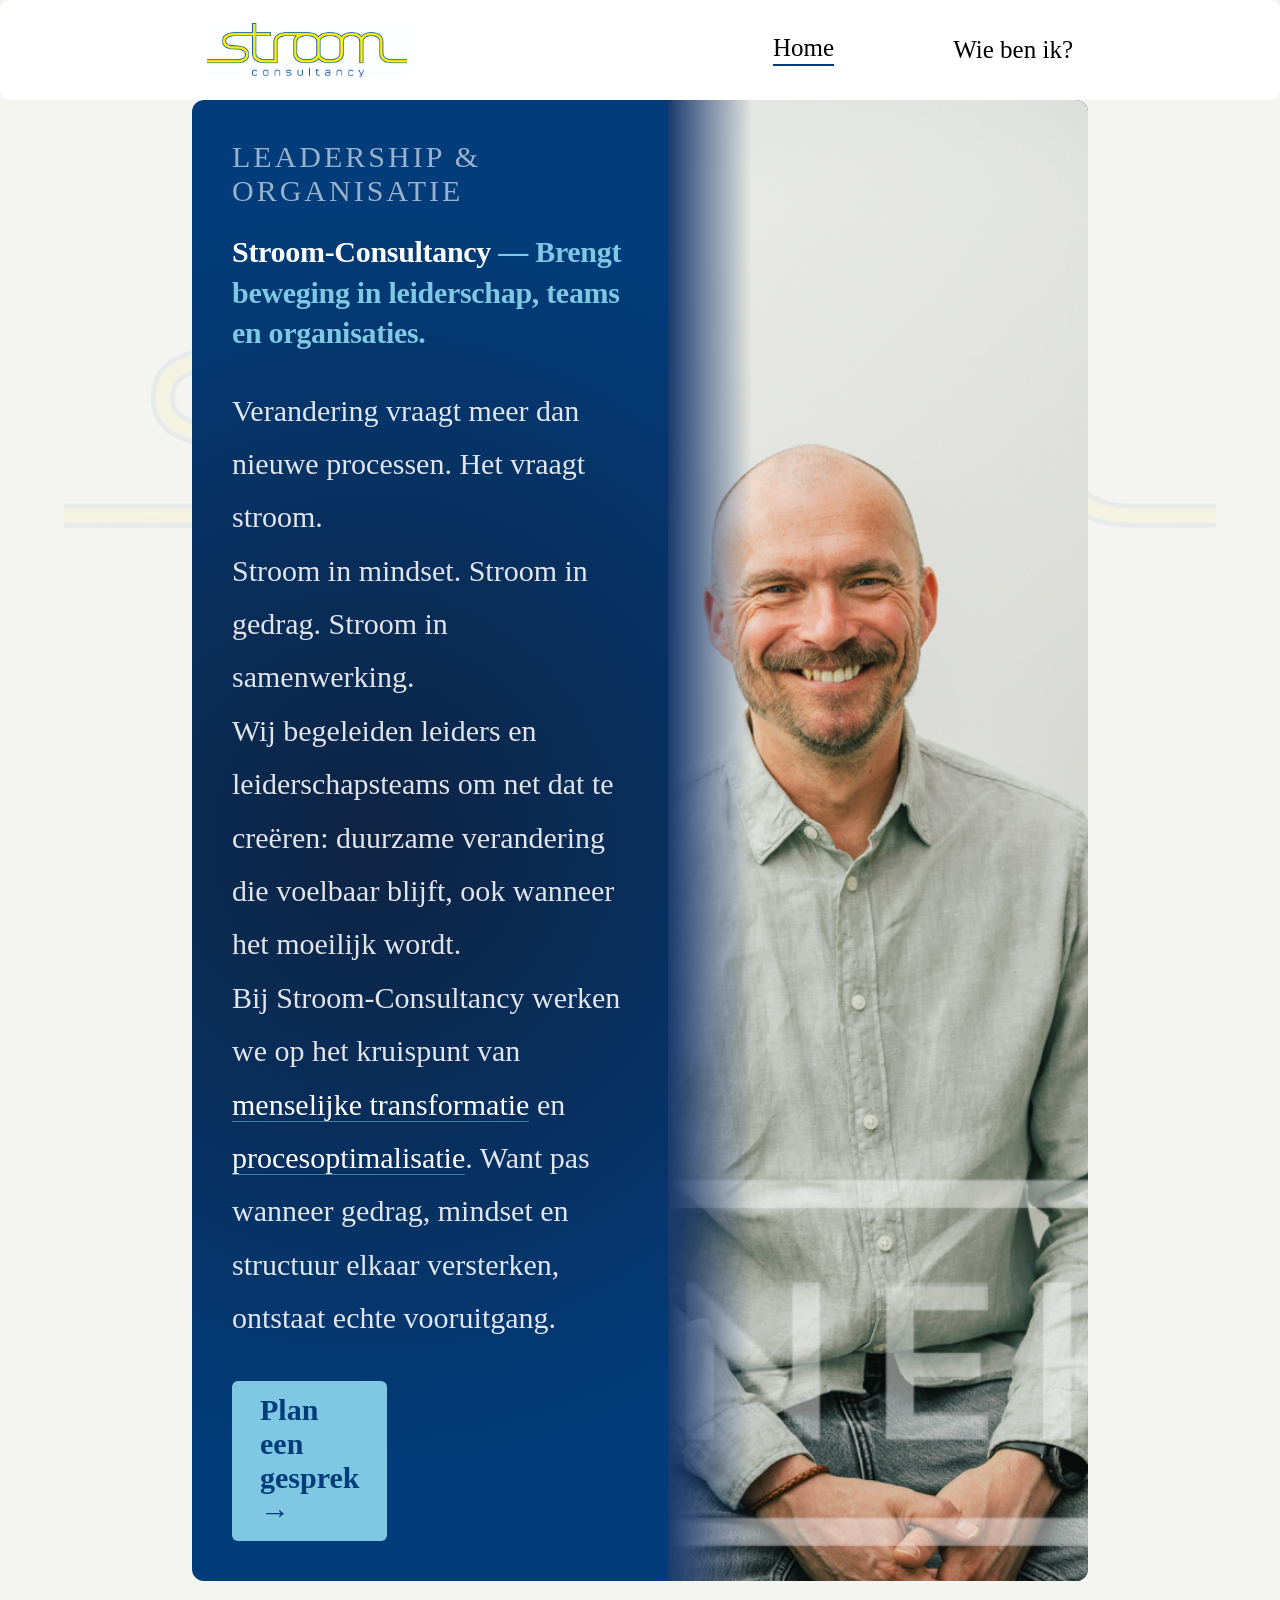
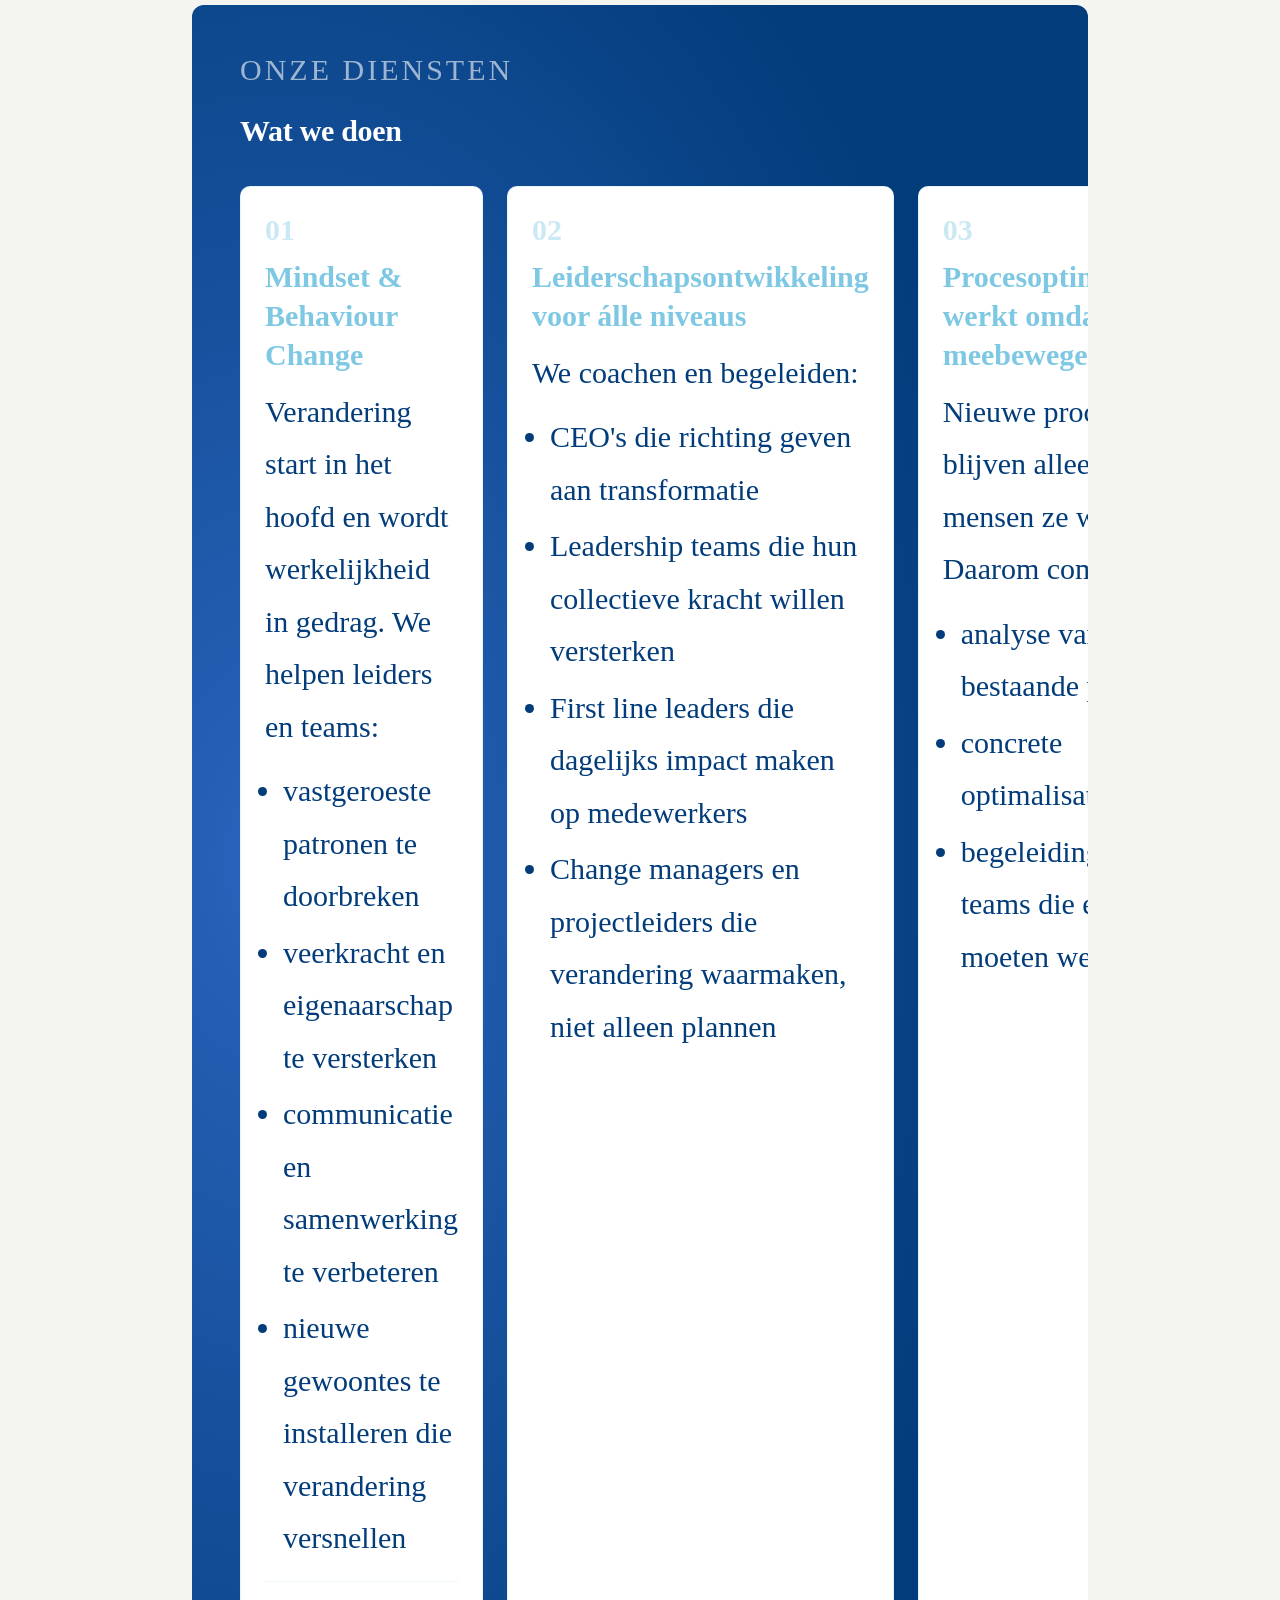
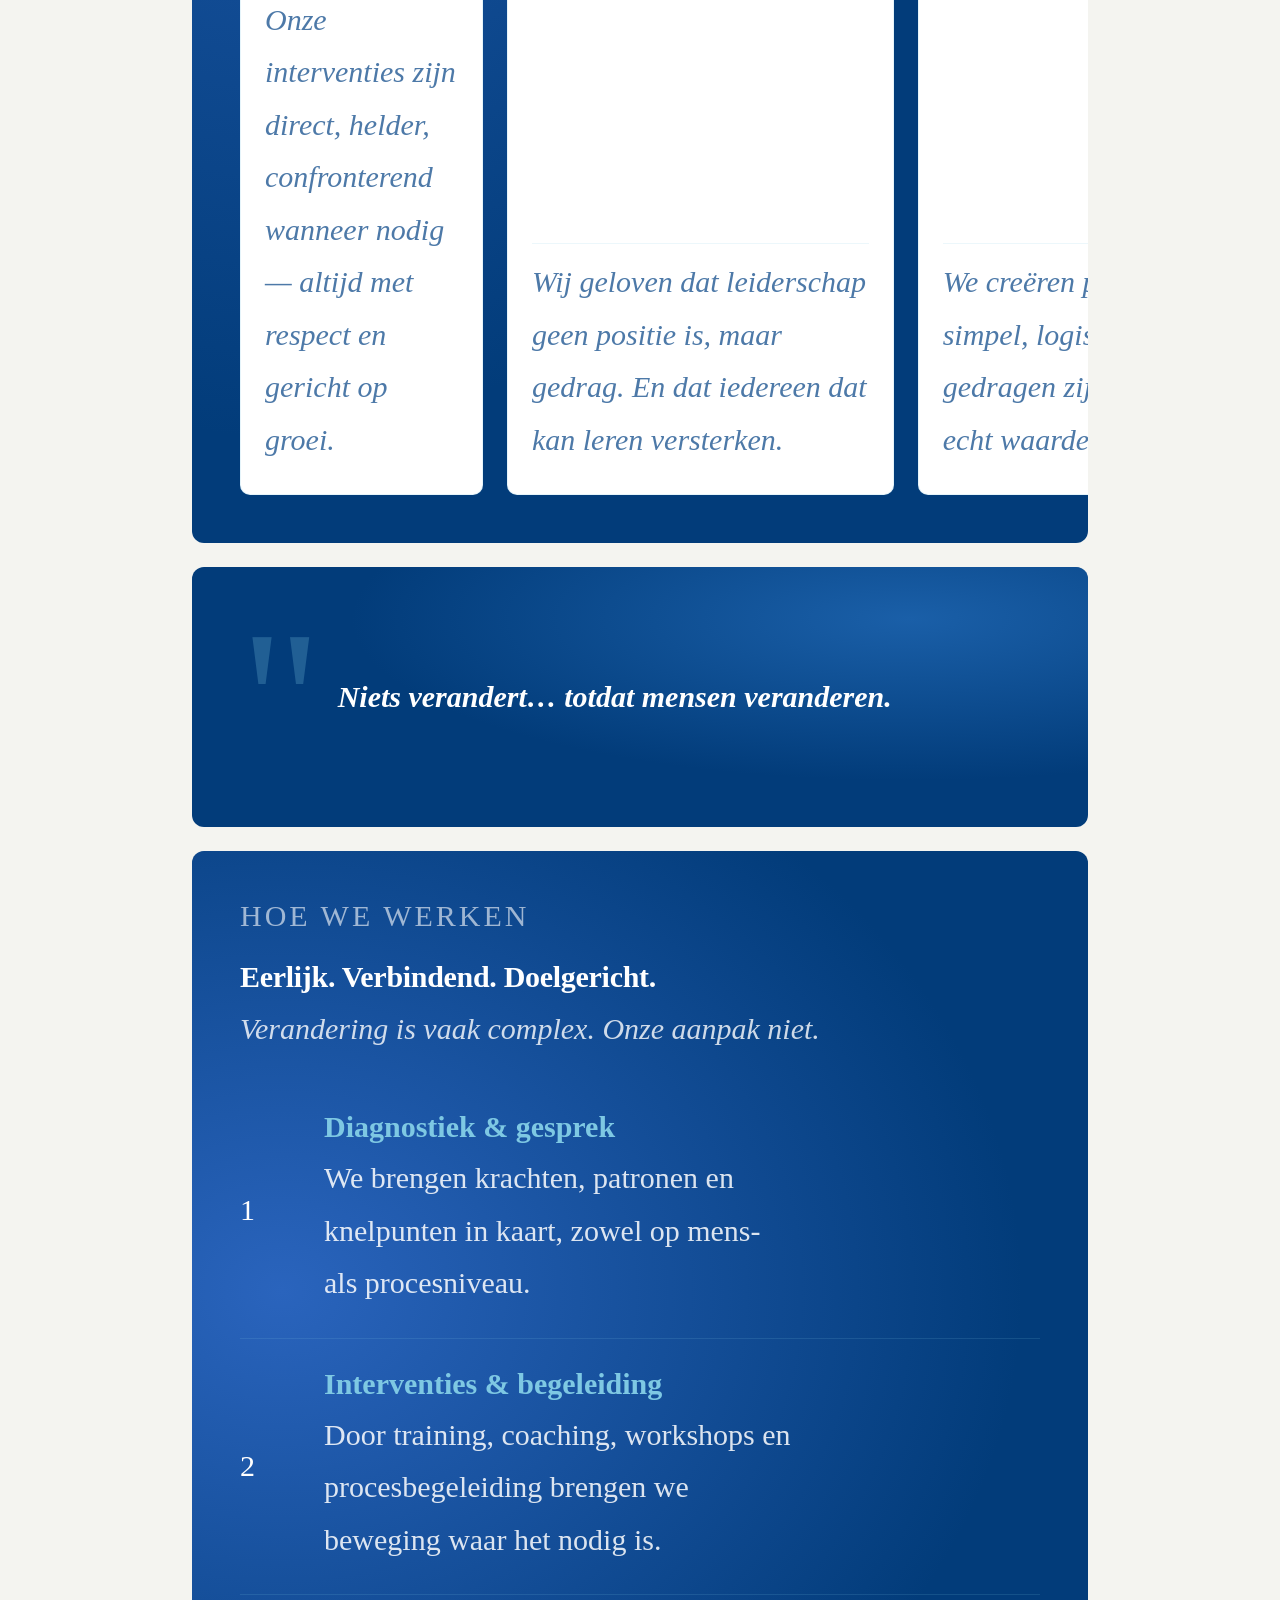
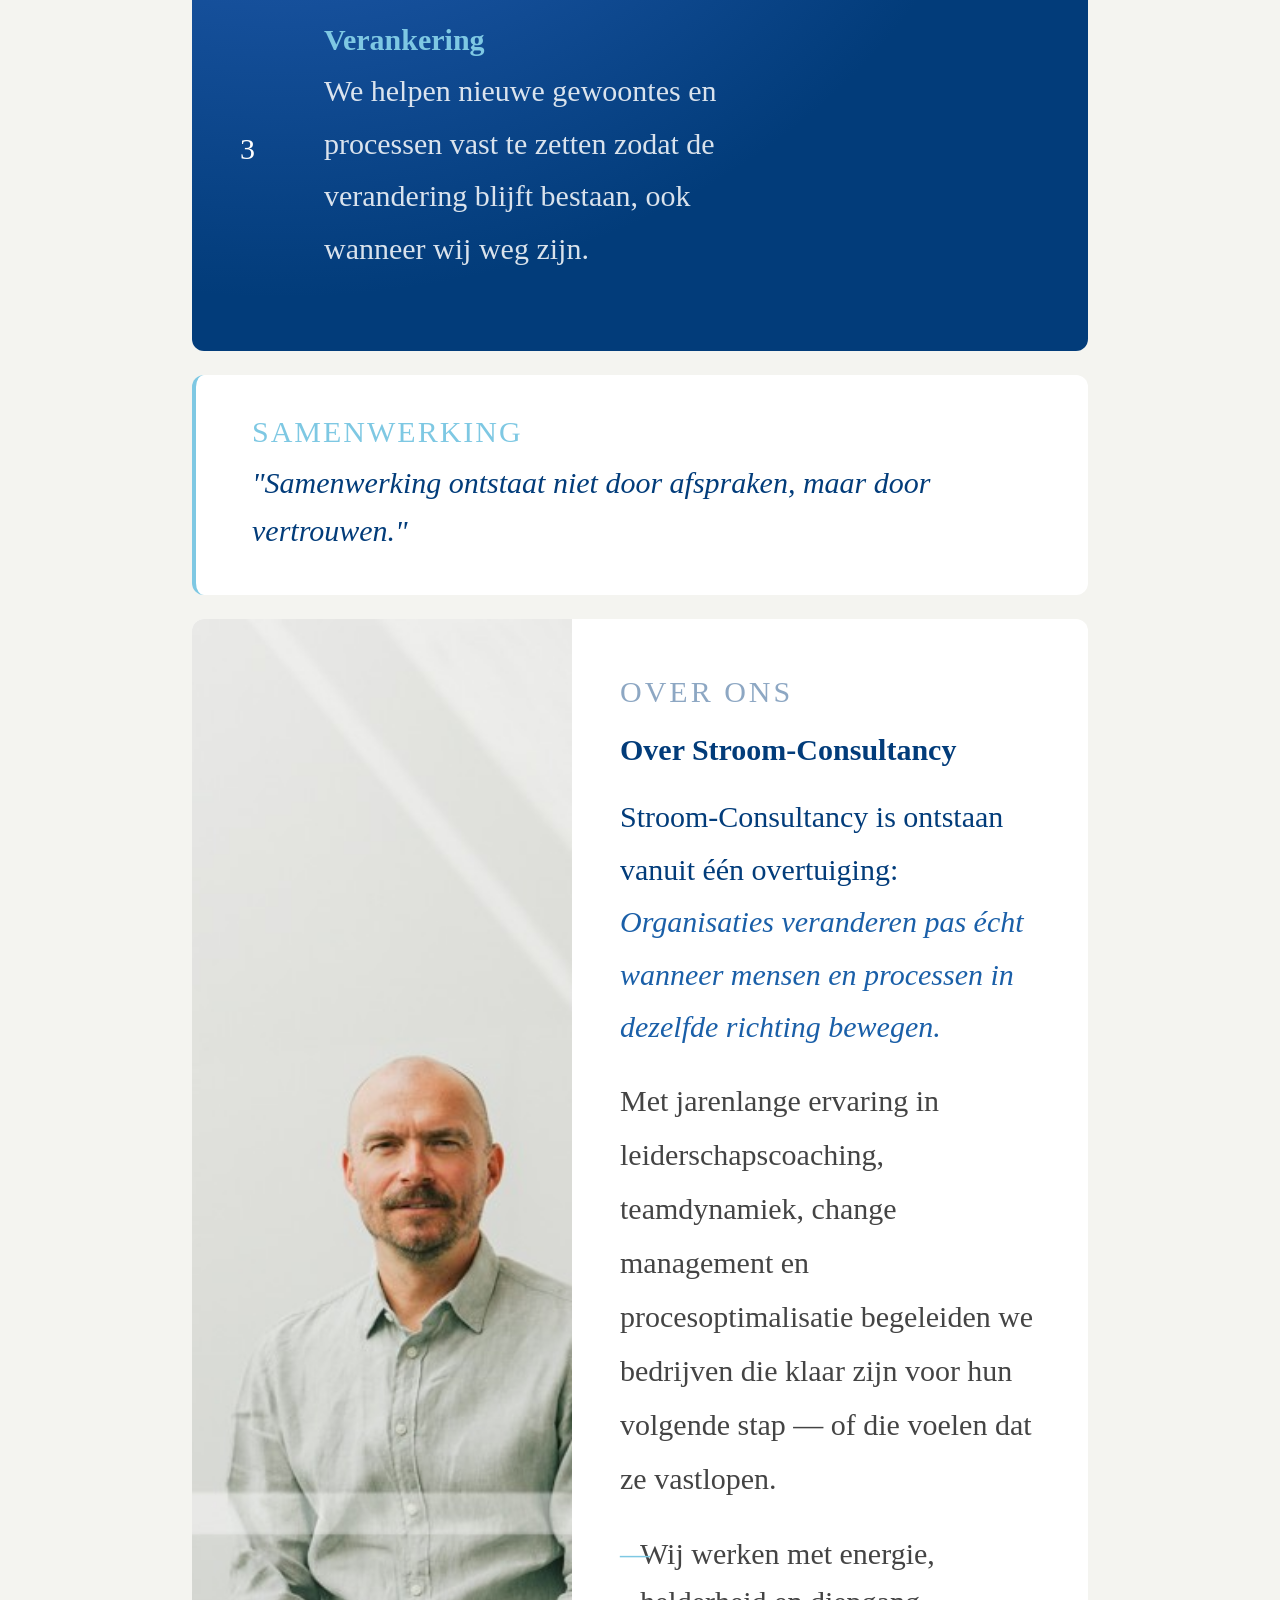
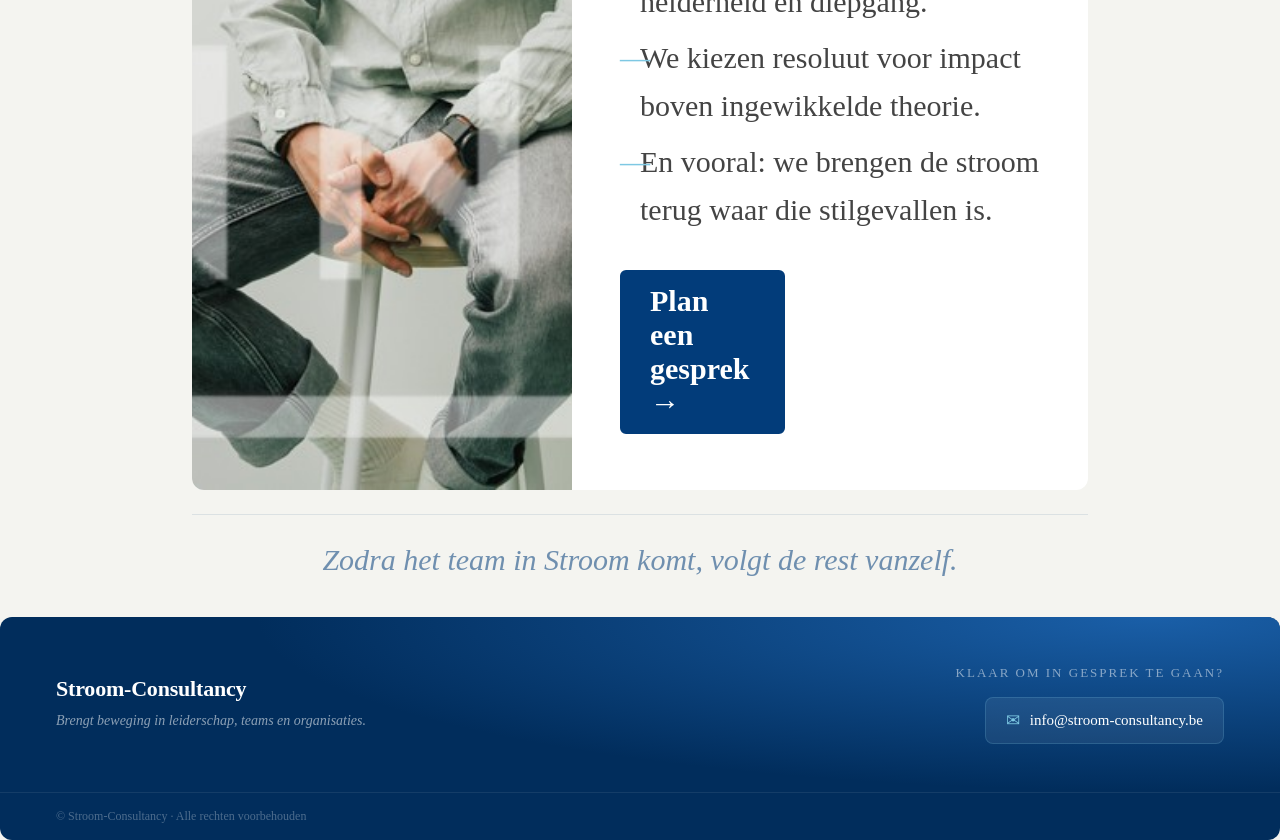
==== commit 508cc8ee: "finished 3/4" ====
--- a/index.html
+++ b/index.html
@@ -8,6 +8,7 @@
     <link rel="shortcut icon" href="img/favicon/favicon.ico" type="image/x-icon">
 </head>
 <body class="indexbody">
+    <div class="body-watermark"></div>
     <div id="site-nav"></div>
     <main class="indexmain">
         <!-- intro -->
--- a/test2.css
+++ b/test2.css
@@ -5,7 +5,6 @@
     margin: 0;
     font-family: 'Source Serif 4', Georgia, serif;
 }
-
 .indexmain {
     display: flex;
     flex-direction: column;
@@ -14,8 +13,24 @@
     width: 100%;
     max-width: 70%;
     margin: 0 auto;
-}
-
+    z-index: 5;
+}
+
+.body-watermark {
+    position: fixed;
+    top: 50%;
+    left: 50%;
+    transform: translate(-50%, -50%);
+    width: 90%;
+    height: 90%;
+    background-image: url('img/Stroom_logo_achtergond.png');
+    background-repeat: no-repeat;
+    background-size: contain;
+    background-position: center;
+    opacity: 0.06;
+    pointer-events: none;
+    z-index: -1;   /* ligt OVER alles */
+}
 /* =============================================
    NAVIGATIE
    ============================================= */
@@ -63,6 +78,123 @@
 .linkNaarWebsite.active {
     border-bottom: 2px solid #023C7A;
     padding-bottom: 2px;
+}
+/* =============================================
+   FOOTER
+   ============================================= */
+.contactcontainer {
+    background-color: #012d5c;
+    color: white;
+    border-radius: 12px;
+    margin-top: 8px;
+    overflow: hidden;
+    position: relative;
+}
+ 
+.contactcontainer::before {
+    content: '';
+    position: absolute;
+    top: 0; left: 0; right: 0; bottom: 0;
+    background: radial-gradient(ellipse at 90% 0%, #1a5fa8 0%, transparent 55%);
+    pointer-events: none;
+}
+ 
+.footer-inner {
+    display: flex;
+    flex-direction: row;
+    justify-content: space-between;
+    align-items: center;
+    gap: 40px;
+    padding: 48px 56px;
+    position: relative;
+    z-index: 1;
+}
+ 
+.footer-merk {
+    display: flex;
+    flex-direction: column;
+    gap: 8px;
+}
+ 
+.footer-tagline {
+    font-family: 'Playfair Display', Georgia, serif;
+    font-size: 22px;
+    font-weight: 600;
+    color: white;
+    margin: 0;
+    letter-spacing: -0.2px;
+}
+ 
+.footer-ondertitel {
+    font-size: 14px;
+    font-weight: 300;
+    color: rgba(255,255,255,0.55);
+    font-style: italic;
+    margin: 0;
+    line-height: 1.6;
+}
+ 
+.footer-contact {
+    display: flex;
+    flex-direction: column;
+    gap: 16px;
+    align-items: flex-end;
+}
+ 
+.footer-vraag {
+    font-size: 13px;
+    font-weight: 300;
+    color: rgba(255,255,255,0.5);
+    letter-spacing: 2px;
+    text-transform: uppercase;
+    margin: 0;
+}
+ 
+.footer-links {
+    display: flex;
+    flex-direction: row;
+    gap: 24px;
+}
+ 
+.footer-link {
+    display: flex;
+    flex-direction: row;
+    align-items: center;
+    gap: 10px;
+    text-decoration: none;
+    color: white;
+    font-size: 15px;
+    font-weight: 400;
+    background: rgba(255,255,255,0.07);
+    border: 1px solid rgba(126,200,227,0.2);
+    border-radius: 8px;
+    padding: 12px 20px;
+    transition: background 0.25s, border-color 0.25s;
+}
+ 
+.footer-link:hover {
+    background: rgba(126,200,227,0.15);
+    border-color: rgba(126,200,227,0.5);
+}
+ 
+.footer-link-icon {
+    font-size: 17px;
+    color: #7ec8e3;
+    flex-shrink: 0;
+}
+ 
+.footer-bodem {
+    border-top: 1px solid rgba(255,255,255,0.08);
+    padding: 16px 56px;
+    position: relative;
+    z-index: 1;
+}
+ 
+.footer-bodem p {
+    font-size: 12px;
+    font-weight: 300;
+    color: rgba(255,255,255,0.3);
+    margin: 0;
 }
 /* =============================================
    GEDEELDE TAGLINE
@@ -155,7 +287,7 @@
       background: linear-gradient(to right, #1a3a6e 0%, transparent 20%);
 }
 /* =============================================
-   KNOPPEN
+   KNOPPEN index
    ============================================= */
 .btn-primary {
     display: inline-block;
@@ -178,7 +310,7 @@
     background-color: #023C7A;
     color: white;
     border: 2px solid #023C7A;
-    max-width: 16%;
+    
 }
 
 .btn-dark:hover {
@@ -534,25 +666,7 @@
     left: 0;
     color: #7ec8e3;
 }
-/* =============================================
-   FOOTER
-   ============================================= */
-.contactcontainer{
-    display: flex;
-    color: white;
-    background-color: #023C7A;
-    flex-direction: column;
-    align-items: start;
-    border-radius: 5px, 5px;
-}
-.contactcontainer h4{
-    margin: 0;
-    padding: 0;
-}
-.contactgegevens{
-    color: white;
-    text-decoration: none;   
-}
+
 /* ==============================================
    RESPONSIVE
  
@@ -990,6 +1104,9 @@
     .section-block-title {
         font-size: 20px;
     }
+
+    /*knop*/
+    .btn-dark { font-size: 18px; width: 80%;}
  
     /* Contact */
     .contactcontainer {
@@ -1027,43 +1144,44 @@
     .linkNaarWebsite        { font-size: 25px; }
 
     /* ── Taglines ── */
-    .tagline                { font-size: 40px; }
+    .tagline                { font-size: 30px; }
 
     /* ── Intro ── */
-    .introcontainertitle    { font-size: 40px; }
-    .introcontainerbody     { font-size: 40px; }
+    .introcontainertitle    { font-size: 30px; }
+    .introcontainerbody     { font-size: 30px; }
 
     /* ── Knoppen ── */
-    .btn-primary            { font-size: 40px; min-width: 30%;}
-    .btn-dark               { font-size: 40px; min-width: 30%;}
+    .btn-primary            { font-size: 30px; width: 25%;}
+    .btn-dark               { font-size: 30px; width: 25%;}
 
     /* ── Section titels & intro ── */
-    .section-block-title    { font-size: 40px; }
-    .section-block-intro    { font-size: 40px; }
+    .section-block-title    { font-size: 30px; }
+    .section-block-intro    { font-size: 30px; }
 
     /* ── Diensten ── */
-    .dienst-nr              { font-size: 40px; }
-    .dienst-card h3         { font-size: 40px; }
+    .dienst-nr              { font-size: 30px; }
+    .dienst-card h3         { font-size: 30px; }
     .dienst-card p,
-    .dienst-card ul         { font-size: 40px; }
-    .dienst-footer          { font-size: 40px !important; }
+    .dienst-card ul         { font-size: 30px; }
+    .dienst-footer          { font-size: 30px !important; }
 
     /* ── Quote blokken ── */
-    .quote-accent           { font-size: 240px; }
-    .quote-blok-groot-inner p { font-size: 40px; }
-    .quote-blok-enkelvoudig .quote-categorie { font-size: 40px; }
-    .quote-blok-enkelvoudig p { font-size: 40px; }
-    .quote-blok-oneliner p  { font-size: 40px; }
+    .quote-accent           { font-size: 200px; }
+    .quote-blok-groot-inner p { font-size: 30px; }
+    .quote-blok-enkelvoudig .quote-categorie { font-size: 30px; }
+    .quote-blok-enkelvoudig p { font-size: 30px; }
+    .quote-blok-oneliner p  { font-size: 30px; }
 
     /* ── Aanpak ── */
-    .aanpak-tekst h3        { font-size: 40px; }
-    .aanpak-tekst p         { font-size: 40px; }
+    .aanpak-tekst h3        { font-size: 30px; }
+    .aanpak-tekst p         { font-size: 30px; }
+    .aanpak-nr              {font-size: 30px;   }
 
     /* ── Over Stroom ── */
-    .over-title             { font-size: 40px; }
-    .over-lead              { font-size: 40px; }
-    .over-body              { font-size: 40px; }
-    .over-punten li         { font-size: 40px; }
+    .over-title             { font-size: 30px; }
+    .over-lead              { font-size: 30px; }
+    .over-body              { font-size: 30px; }
+    .over-punten li         { font-size: 30px; }
 }
 /* =============================================
    
@@ -1077,6 +1195,7 @@
             padding: 0;
             margin: 0;
             font-family: 'Source Serif 4', Georgia, serif;
+            position: relative;
         }
         .overmij-main {
             display: flex;
@@ -1086,6 +1205,7 @@
             width: 100%;
             max-width: 70%;
             margin: 0 auto;
+            z-index: 5;
         }
         /* INTRO */
         .overmij-intro {
@@ -1421,6 +1541,37 @@
             line-height: 1.7;
             margin: 0;
         }
+.btn-primary-over-mij {
+    display: inline-block;
+    background-color: #7ec8e3;
+    color: #023C7A;
+    font-family: 'Source Serif 4', Georgia, serif;
+    font-size: 15px;
+    font-weight: 600;
+    text-decoration: none;
+    padding: 12px 28px;
+    border-radius: 6px;
+    transition: background-color 0.3s, transform 0.2s;
+}
+
+.btn-primary-over-mij:hover {
+    background-color: #5ab8d8;
+    transform: translateY(-1px);
+}
+.btn-dark-over-mij {
+    background-color: #023C7A;
+    color: white;
+    border: 2px solid #023C7A;
+    
+}
+
+.btn-dark-over-mij:hover {
+    background-color: #012d5c;
+}
+
+
+
+
         /* RESPONSIVE */
       @media (max-width: 1079px) {
             .overmij-main { max-width: 90%; padding: 0 16px 16px; gap: 16px; }
@@ -1452,42 +1603,44 @@
             .overmij-quote-groot p { font-size: 17px; }
             .overmij-quote-accent { font-size: 60px; }
             .overmij-cta { padding: 24px 18px; }
+            .btn-dark-over-mij{ font-size: 20px; min-width: 40%; }
         }
         @media (min-width: 1080px) {
             .overmij-intro { min-height: 70vh; }
  
             /* ── Intro ── */
-            .overmij-intro-tagline      { font-size: 40px; }
-            .overmij-intro-titel        { font-size: 40px; }
-            .overmij-intro-ondertitel   { font-size: 40px; }
+            .overmij-intro-tagline      { font-size: 30px; }
+            .overmij-intro-titel        { font-size: 30px; }
+            .overmij-intro-ondertitel   { font-size: 30px; }
  
             /* ── Achtergrond ── */
-            .overmij-achtergrond-tagline { font-size: 40px; }
-            .overmij-achtergrond-titel  { font-size: 40px; }
-            .overmij-achtergrond-lead   { font-size: 40px; }
-            .overmij-achtergrond-body   { font-size: 40px; }
-            .overmij-stat-label         { font-size: 40px; }
-            .overmij-stat-waarde        { font-size: 40px; }
+            .overmij-achtergrond-tagline { font-size: 30px; }
+            .overmij-achtergrond-titel  { font-size: 30px; }
+            .overmij-achtergrond-lead   { font-size: 30px; }
+            .overmij-achtergrond-body   { font-size: 30px; }
+            .overmij-stat-label         { font-size: 30px; }
+            .overmij-stat-waarde        { font-size: 30px; }
  
             /* ── Aanpak / Tools ── */
-            .overmij-aanpak-tagline     { font-size: 40px; }
-            .overmij-aanpak-titel       { font-size: 40px; }
-            .overmij-aanpak-intro       { font-size: 40px; }
-            .overmij-tool-nr            { font-size: 40px; }
-            .overmij-tool-naam          { font-size: 40px; }
-            .overmij-tool-omschrijving  { font-size: 40px; }
+            .overmij-aanpak-tagline     { font-size: 30px; }
+            .overmij-aanpak-titel       { font-size: 30px; }
+            .overmij-aanpak-intro       { font-size: 30px; }
+            .overmij-tool-nr            { font-size: 30px; }
+            .overmij-tool-naam          { font-size: 30px; }
+            .overmij-tool-omschrijving  { font-size: 30px; }
  
             /* ── Waarom ── */
-            .overmij-waarom-tagline     { font-size: 40px; }
-            .overmij-waarom-titel       { font-size: 40px; }
-            .overmij-waarom-tekst       { font-size: 40px; }
+            .overmij-waarom-tagline     { font-size: 30px; }
+            .overmij-waarom-titel       { font-size: 30px; }
+            .overmij-waarom-tekst       { font-size: 30px; }
  
             /* ── Quote ── */
-            .overmij-quote-groot p      { font-size: 40px; }
+            .overmij-quote-groot p      { font-size: 30px; }
  
             /* ── CTA ── */
-            .overmij-cta-tekst h2       { font-size: 40px; }
-            .overmij-cta-tekst p        { font-size: 40px; }
-            .btn-dark                   { font-size: 40px; min-width: 70%;}
+            .overmij-cta-tekst h2       { font-size: 30px; }
+            .overmij-cta-tekst p        { font-size: 27px; }
+            /* ── knop ── */
+            .btn-dark-over-mij          { font-size: 30px; min-width: 70%; }
 
         }
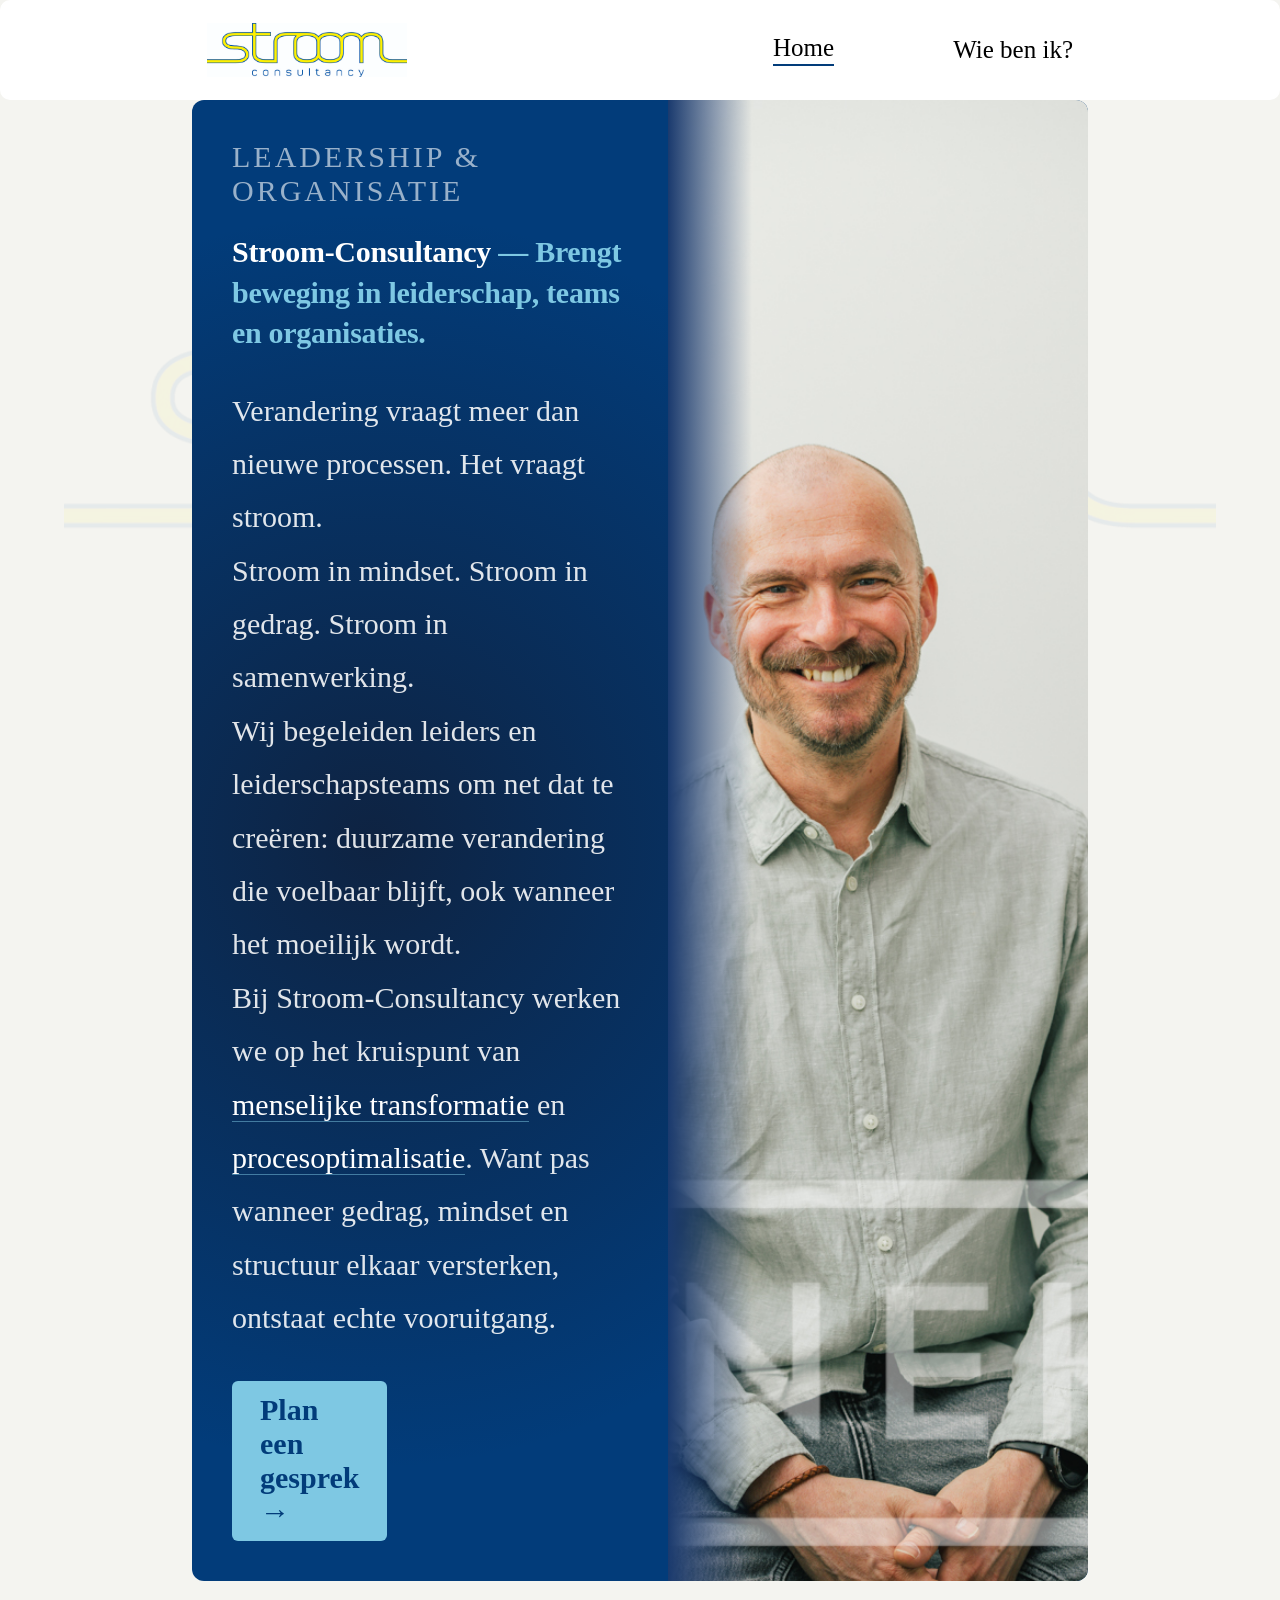
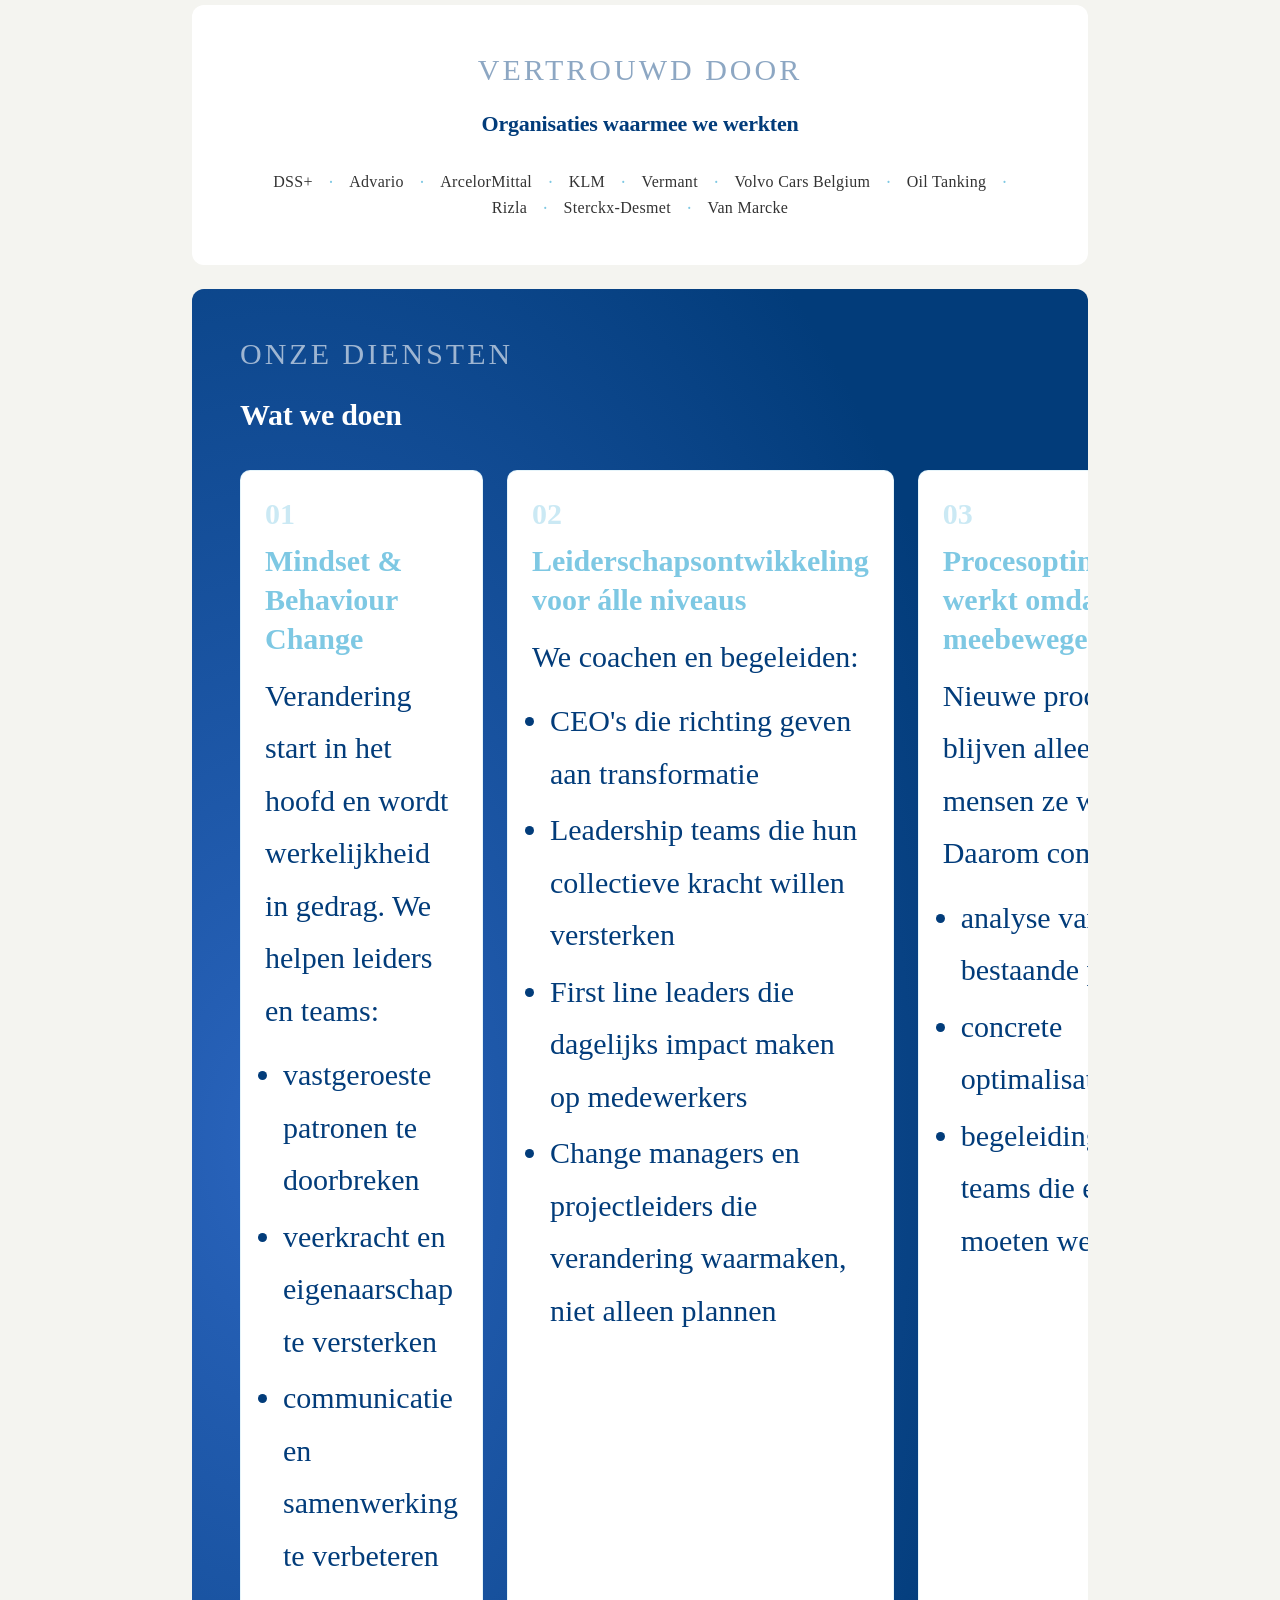
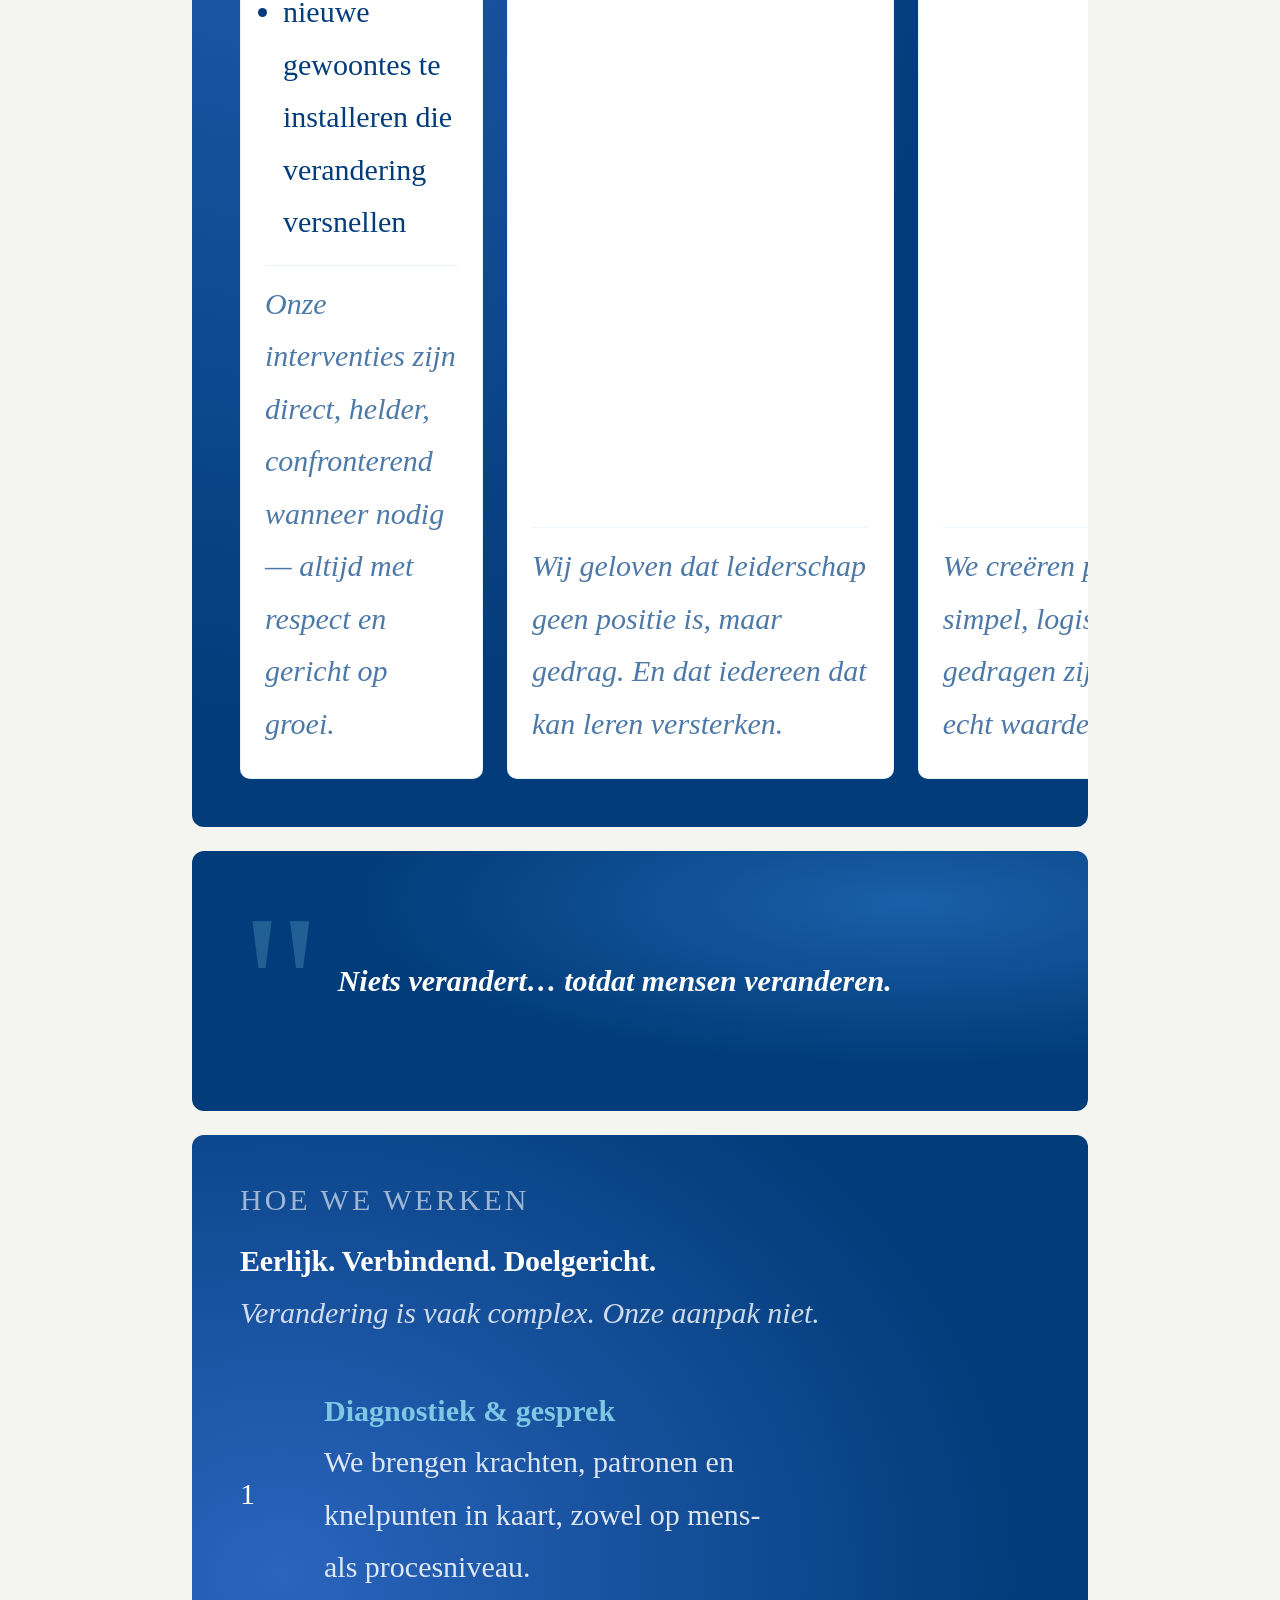
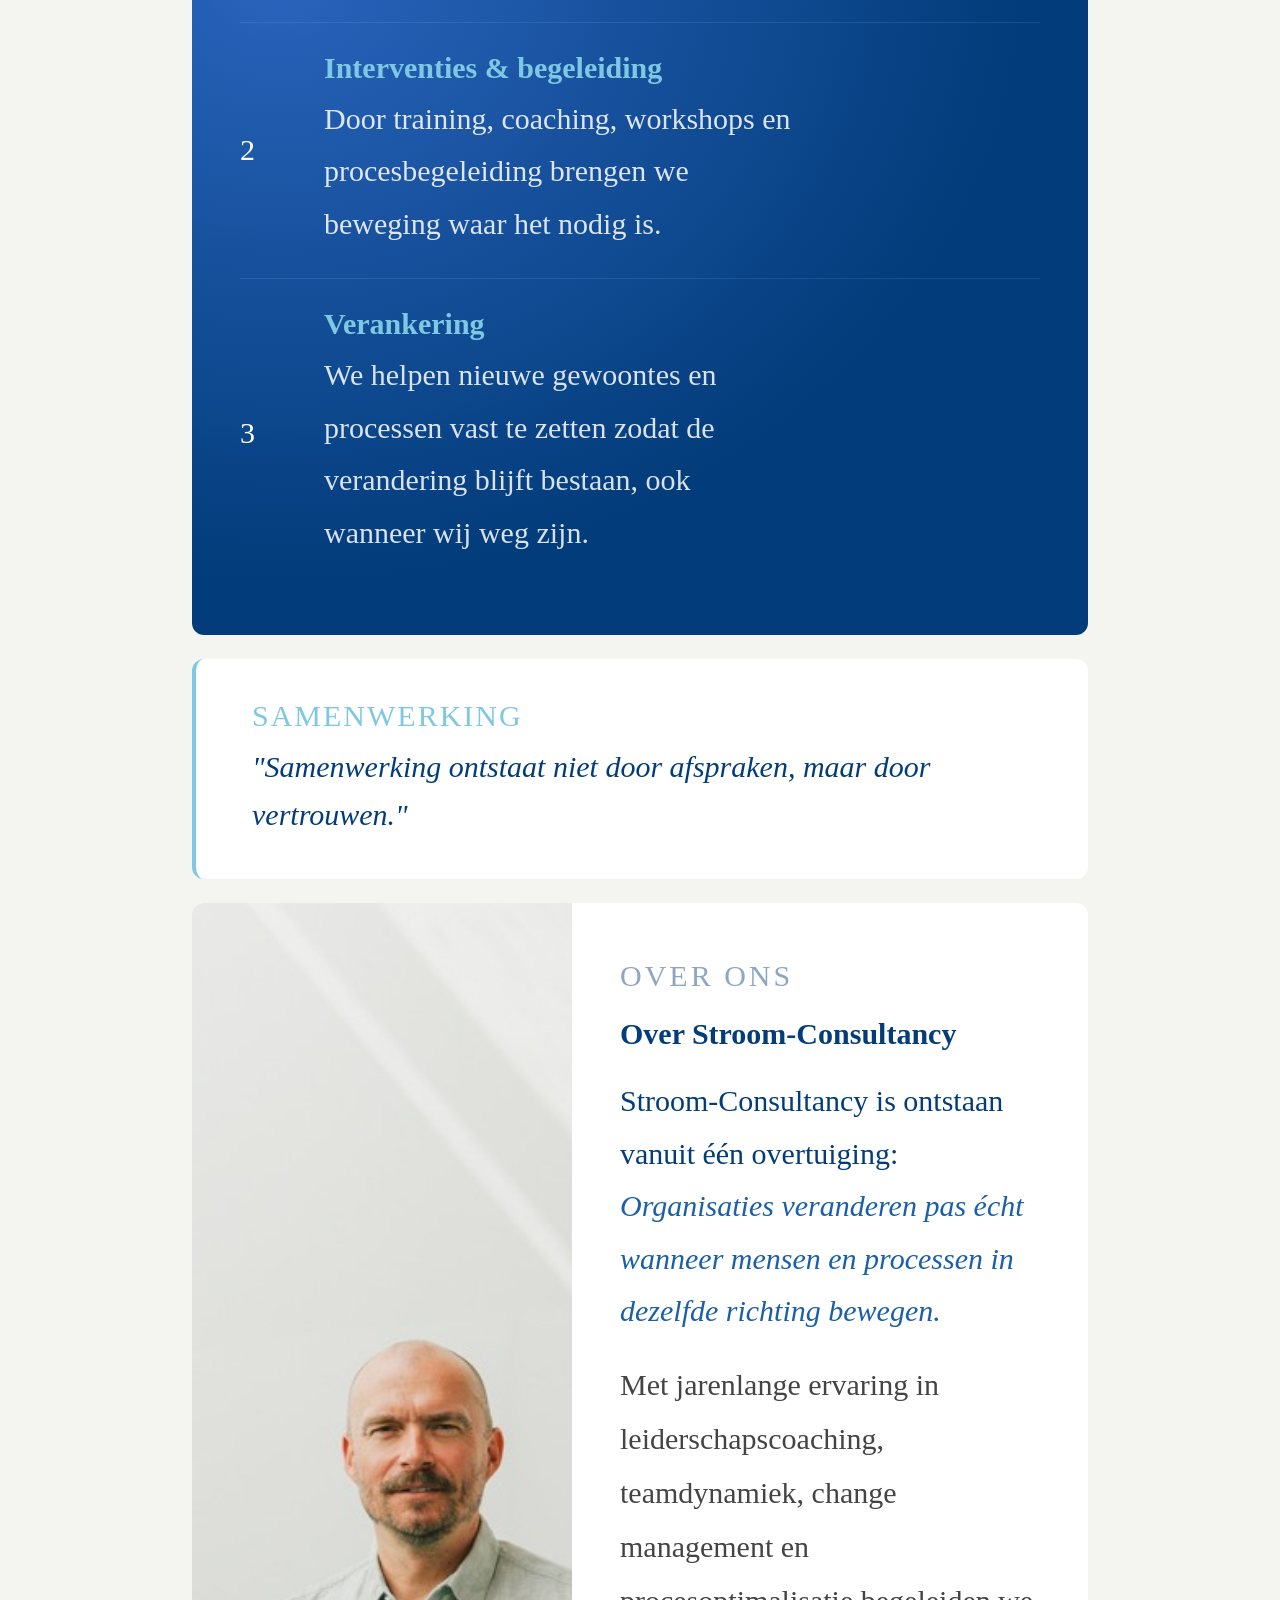
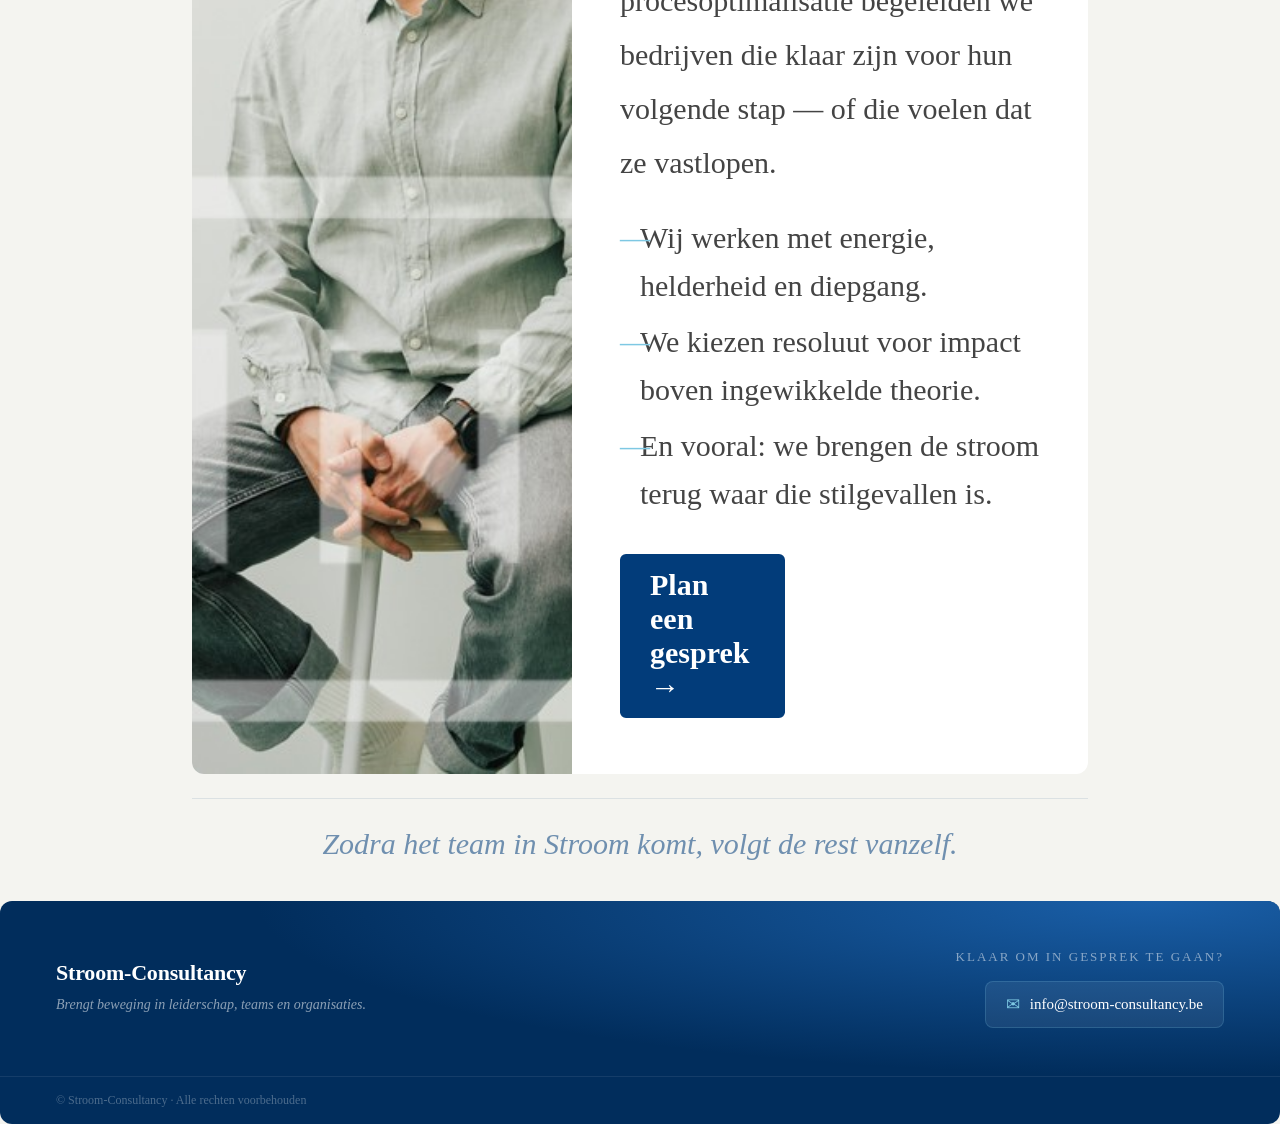
==== commit 0f4f31e6: "4/4 testing" ====
--- a/index.html
+++ b/index.html
@@ -32,6 +32,32 @@
             </div>
             <div class="introcontainerrechts">
                 <img src="img/innekegebruers-bedrijfsfotograaf-portret-arcelormittal-gent-geert-168.jpg" alt="Geert, consultant bij Stroom-Consultancy">
+            </div>
+        </div>
+        <!-- KLANTEN -->
+        <div class="klanten-blok">
+            <p class="tagline klanten-tagline">Vertrouwd door</p>
+            <h2 class="klanten-titel">Organisaties waarmee we werkten</h2>
+            <div class="klanten-rij">
+                <span class="klant-naam">DSS+</span>
+                <span class="klant-scheiding">·</span>
+                <span class="klant-naam">Advario</span>
+                <span class="klant-scheiding">·</span>
+                <span class="klant-naam">ArcelorMittal</span>
+                <span class="klant-scheiding">·</span>
+                <span class="klant-naam">KLM</span>
+                <span class="klant-scheiding">·</span>
+                <span class="klant-naam">Vermant</span>
+                <span class="klant-scheiding">·</span>
+                <span class="klant-naam">Volvo Cars Belgium</span>
+                <span class="klant-scheiding">·</span>
+                <span class="klant-naam">Oil Tanking</span>
+                <span class="klant-scheiding">·</span>
+                <span class="klant-naam">Rizla</span>
+                <span class="klant-scheiding">·</span>
+                <span class="klant-naam">Sterckx-Desmet</span>
+                <span class="klant-scheiding">·</span>
+                <span class="klant-naam">Van Marcke</span>
             </div>
         </div>
          <!-- WAT WE DOEN -->
@@ -124,6 +150,7 @@
                 </div>
             </div>
         </div>
+        
         <!-- QUOTE 2 — enkelvoudige quote met categorie -->
         <div class="quote-blok-enkelvoudig">
             <span class="quote-categorie">Samenwerking</span>
--- a/test2.css
+++ b/test2.css
@@ -576,6 +576,63 @@
     object-fit: cover;
     object-position: center top;
     display: block;
+}
+/* =============================================
+   KLANTEN BLOK
+   ============================================= */
+.klanten-blok {
+    background-color: white;
+    border-radius: 12px;
+    padding: 48px 56px;
+    text-align: center;
+}
+
+.klanten-tagline {
+    color: rgba(2, 60, 122, 0.45) !important;
+}
+
+.klanten-titel {
+    font-family: 'Playfair Display', Georgia, serif;
+    font-size: 22px;
+    font-weight: 600;
+    color: #023C7A;
+    margin: 0 0 36px 0;
+    letter-spacing: -0.2px;
+}
+
+.klanten-rij {
+    display: flex;
+    flex-wrap: wrap;
+    justify-content: center;
+    align-items: center;
+    gap: 8px 16px;
+}
+
+.klant-naam {
+    font-family: 'Source Serif 4', Georgia, serif;
+    font-size: 16px;
+    font-weight: 400;
+    color: #333;
+    letter-spacing: 0.3px;
+    white-space: nowrap;
+    transition: color 0.25s;
+}
+
+.klant-naam:hover {
+    color: #023C7A;
+}
+
+.klant-scheiding {
+    color: #7ec8e3;
+    font-size: 18px;
+    font-weight: 300;
+    line-height: 1;
+    flex-shrink: 0;
+}
+
+@media (max-width: 768px) {
+    .klanten-blok { padding: 32px 24px; }
+    .klant-naam { font-size: 14px; }
 }
 /* =============================================
    OVER STROOM
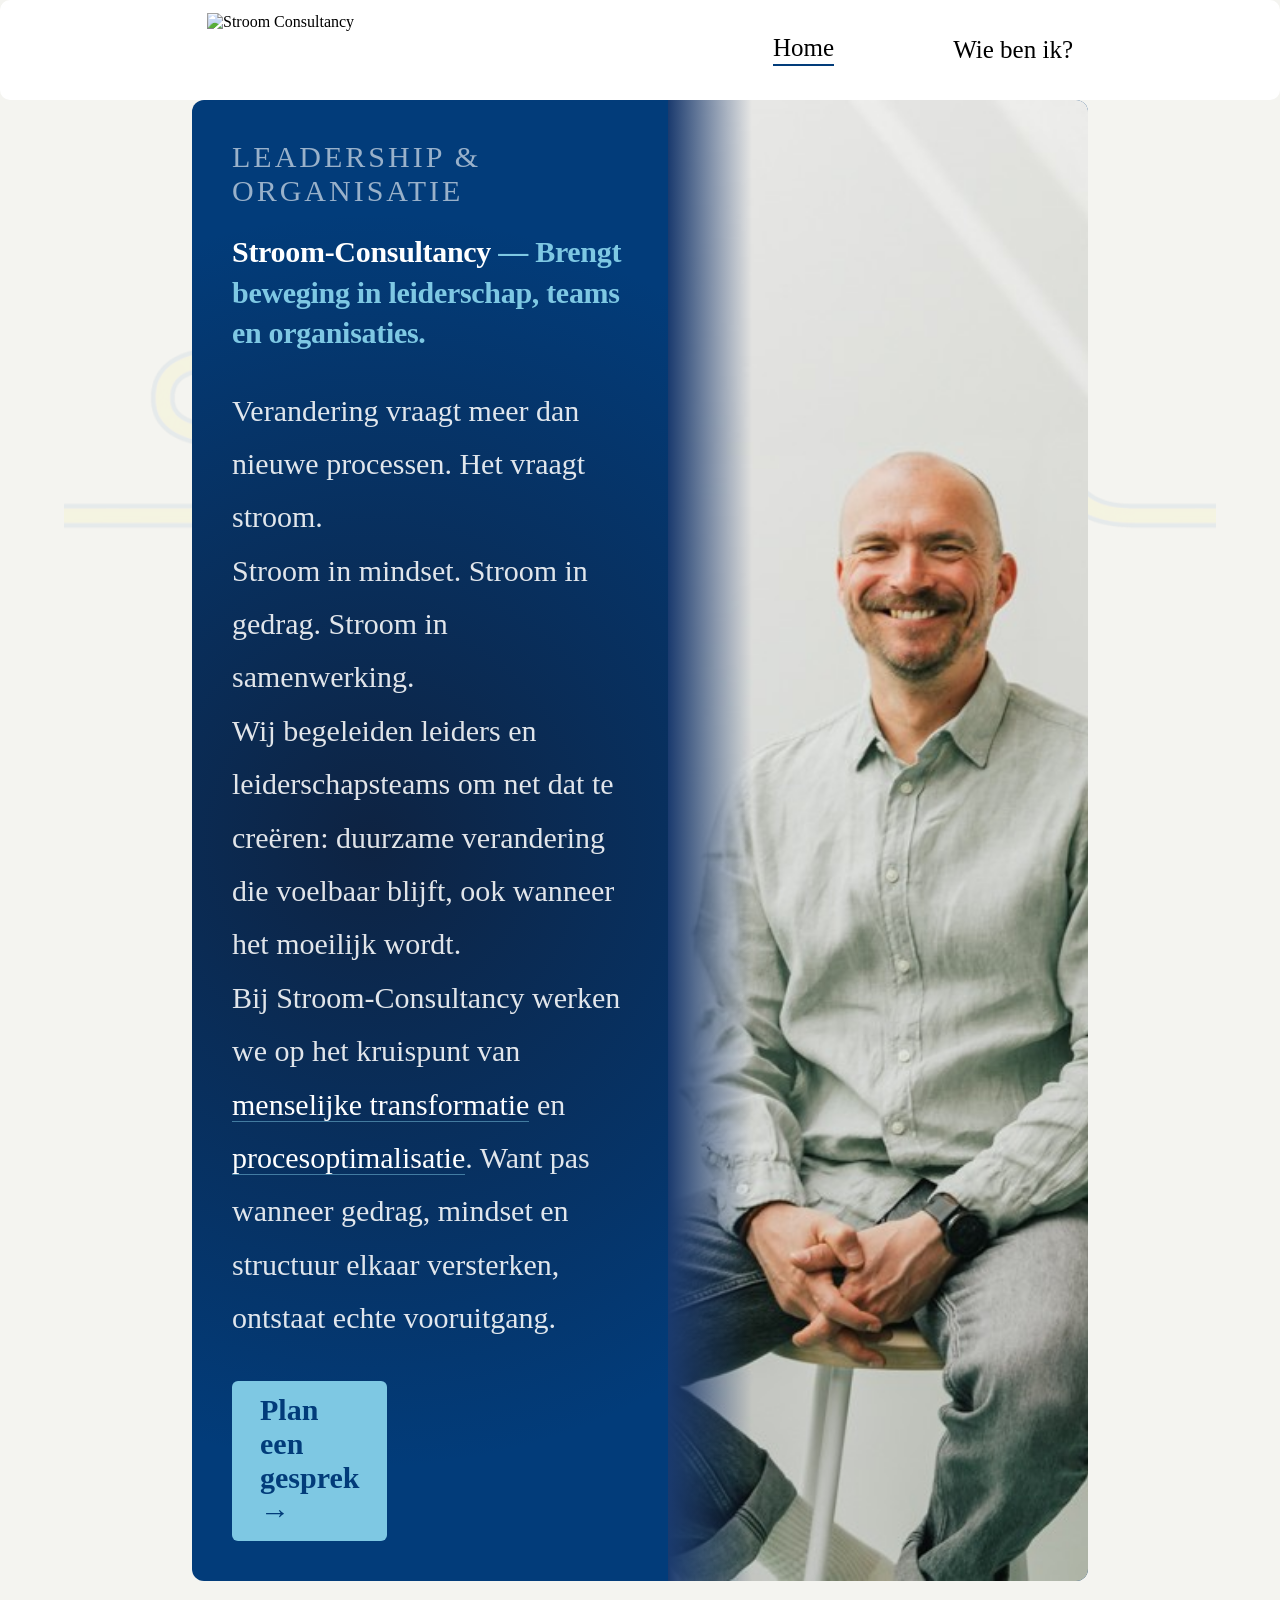
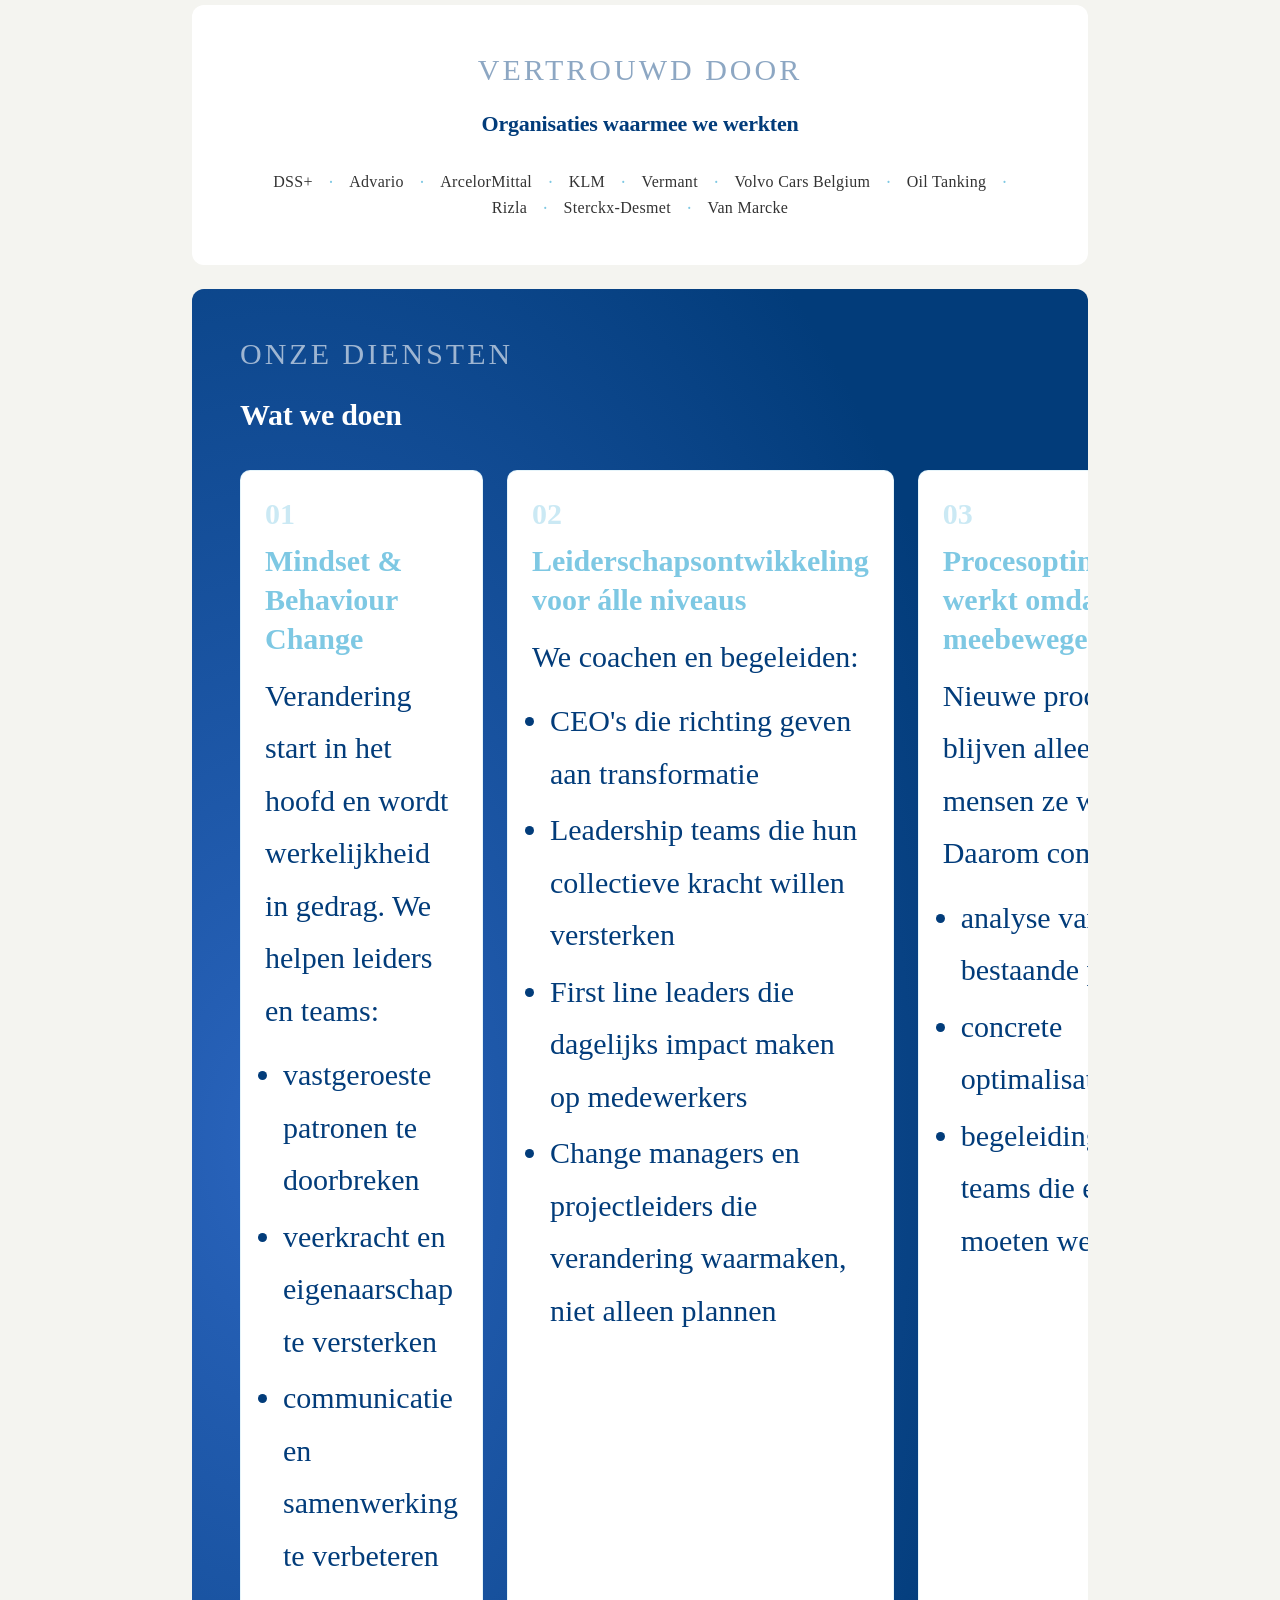
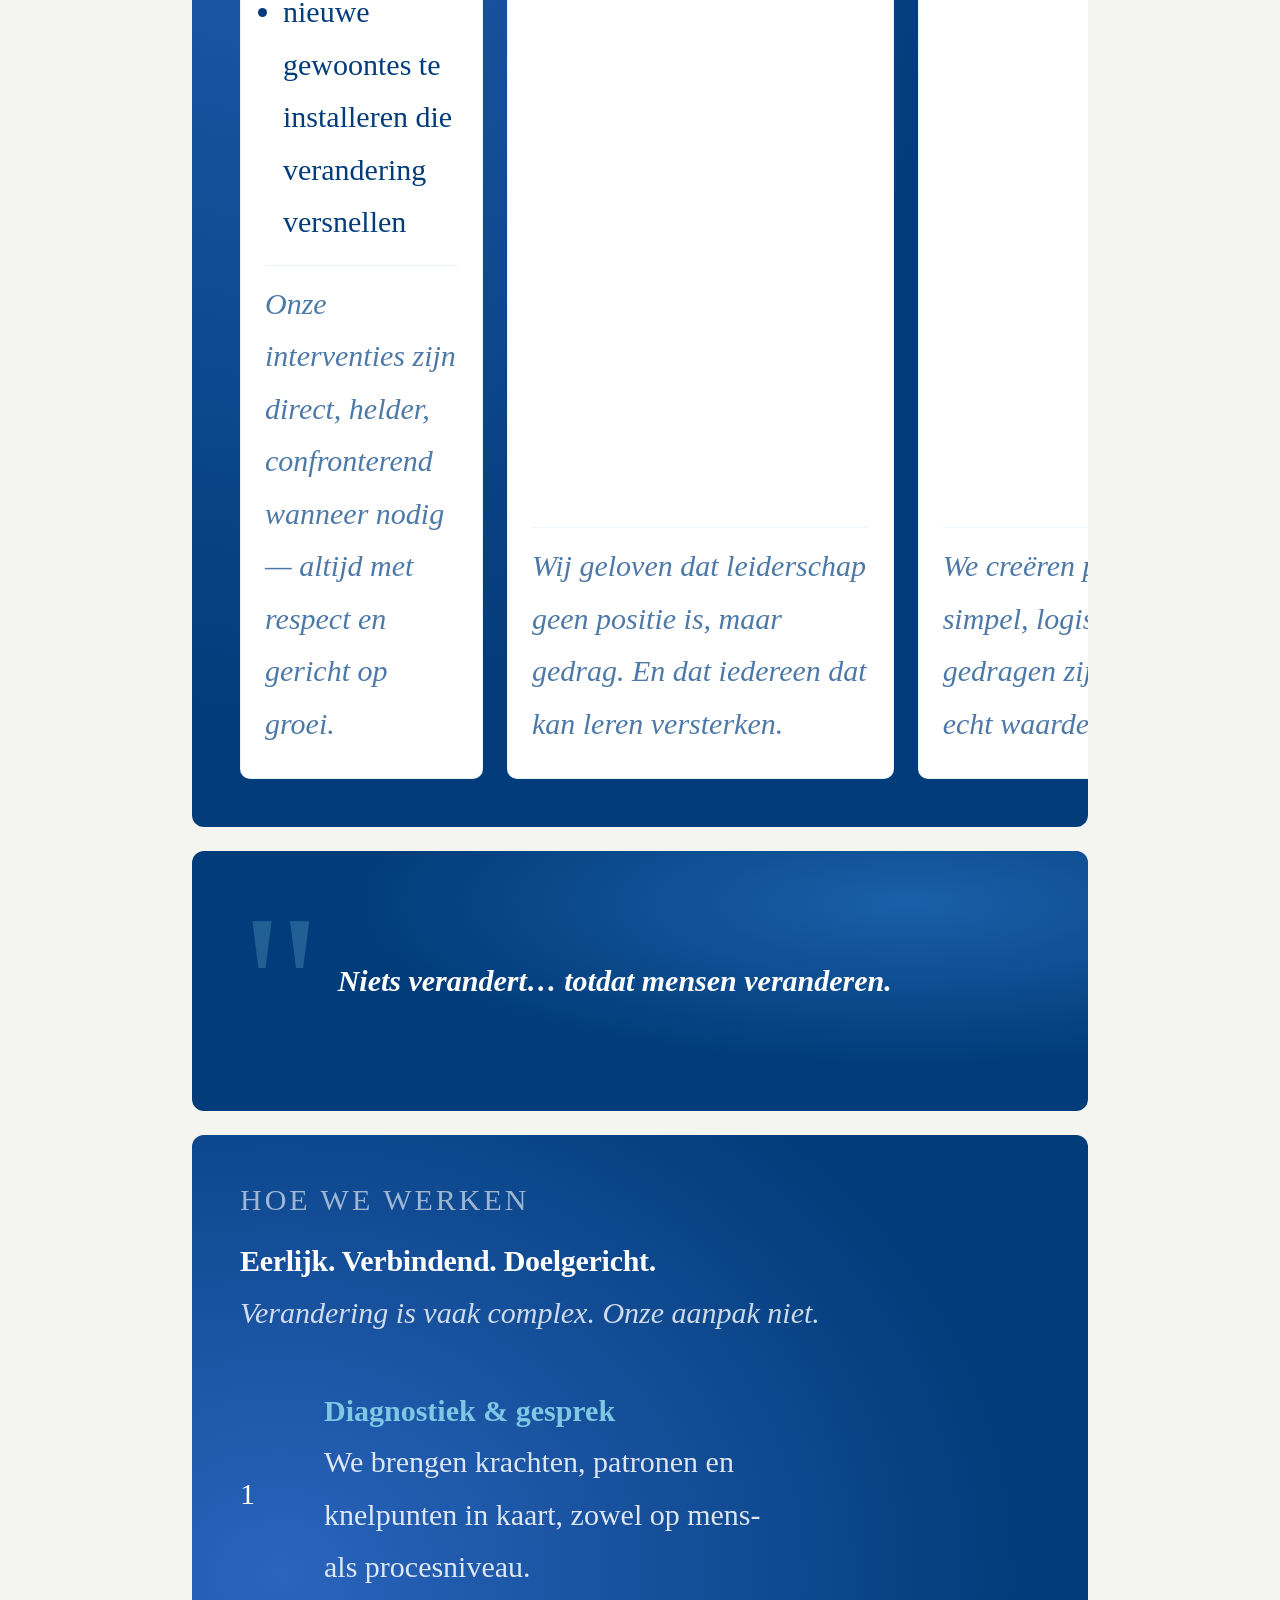
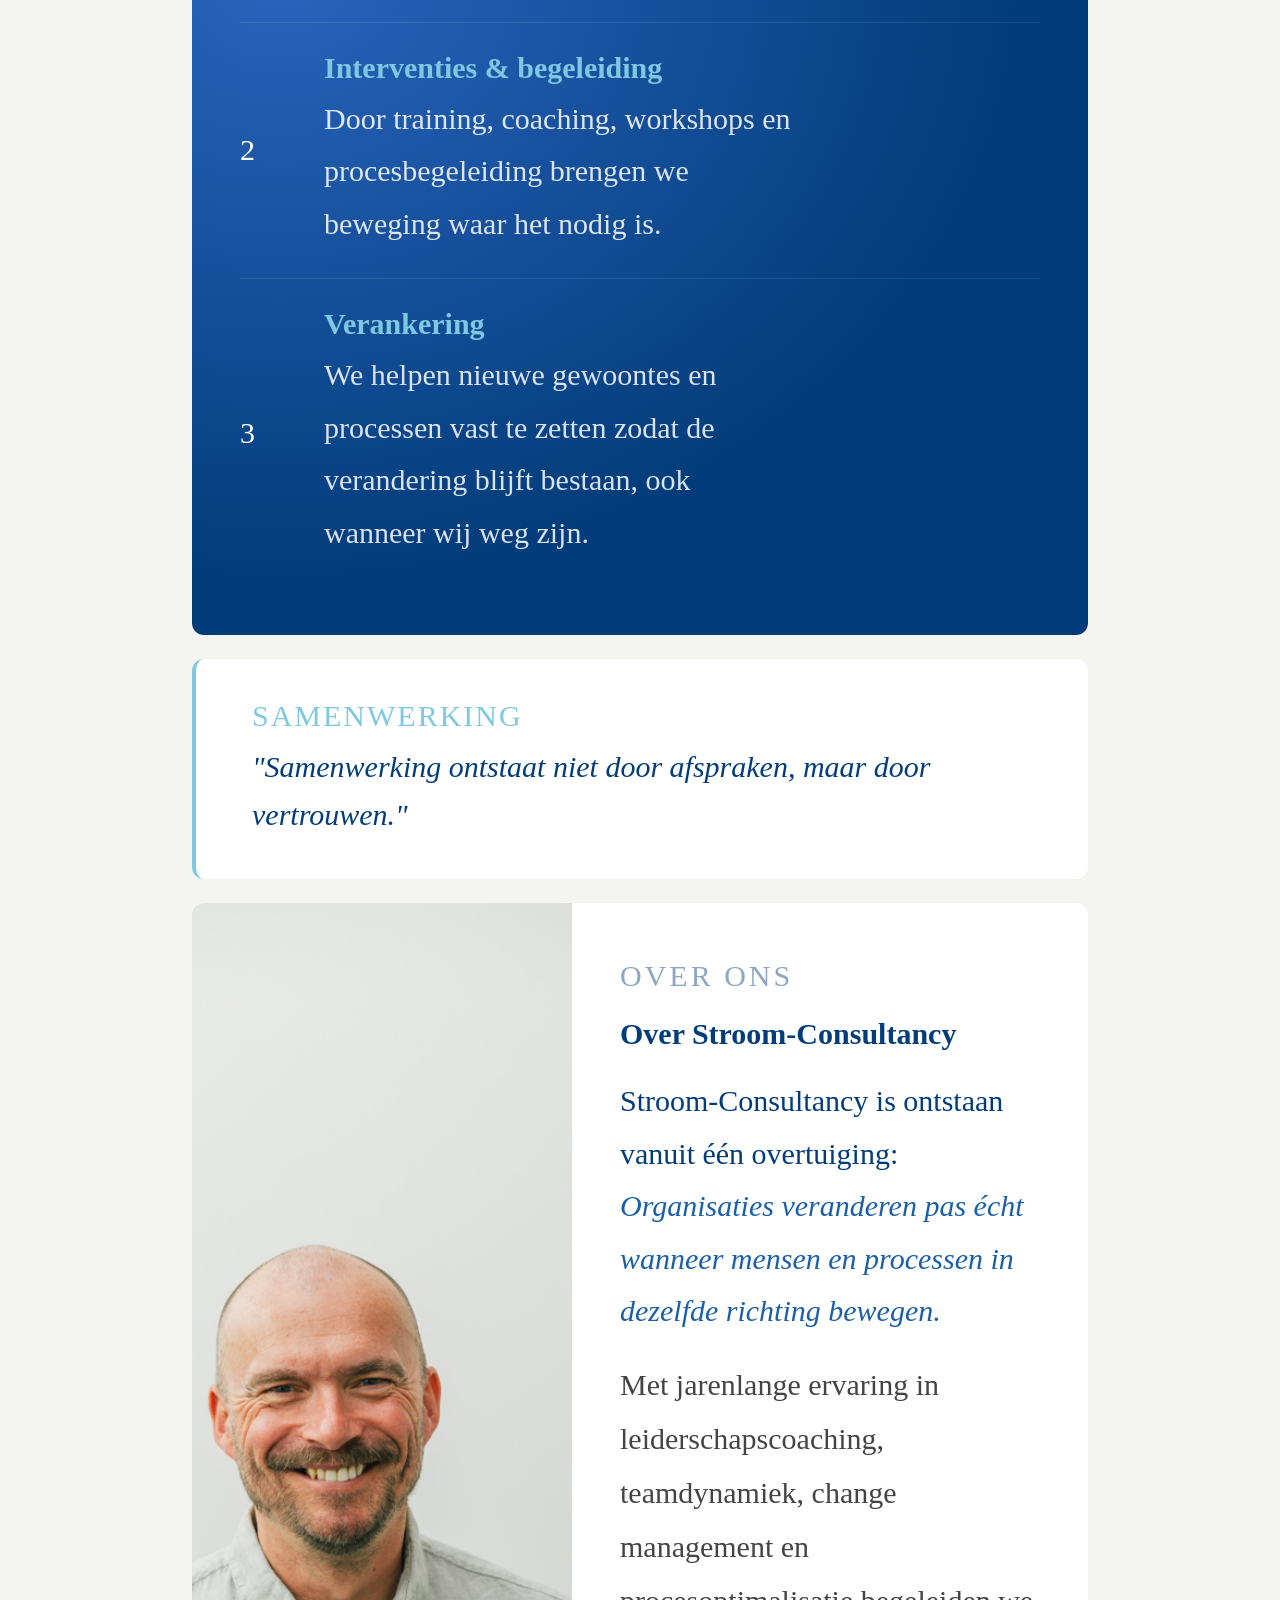
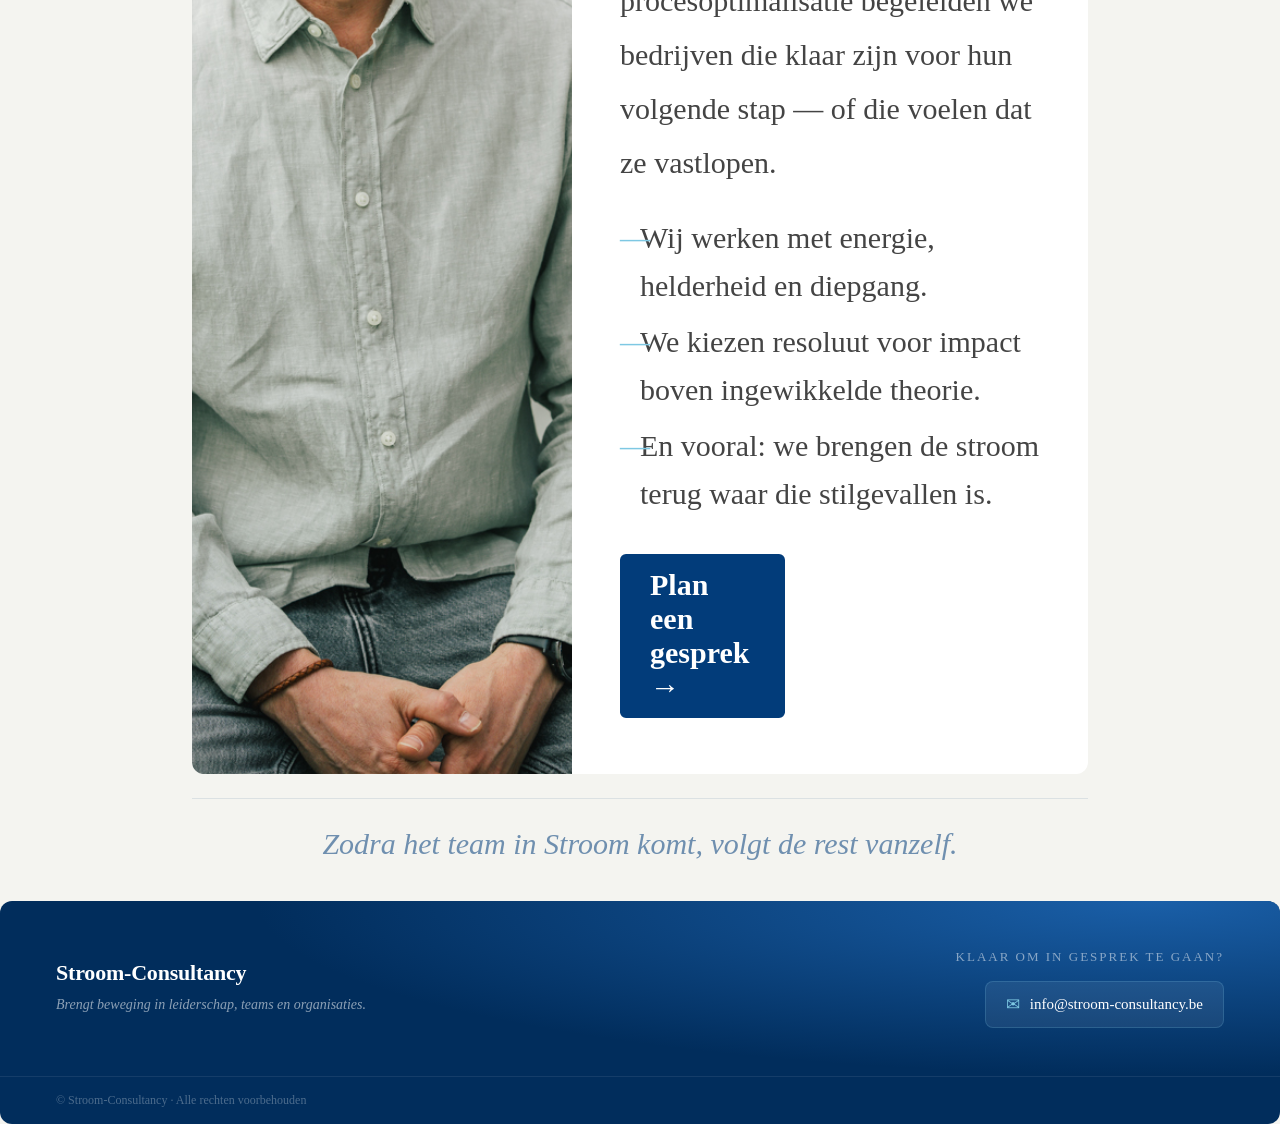
==== commit 925b31c1: "finished website" ====
--- a/index.html
+++ b/index.html
@@ -4,7 +4,7 @@
     <meta charset="UTF-8">
     <meta name="viewport" content="width=device-width, initial-scale=1.0">
     <title>Stroom-Consultancy</title>
-    <link rel="stylesheet" href="test2.css">
+    <link rel="stylesheet" href="style.css">
     <link rel="shortcut icon" href="img/favicon/favicon.ico" type="image/x-icon">
 </head>
 <body class="indexbody">
@@ -31,7 +31,7 @@
                 </div>
             </div>
             <div class="introcontainerrechts">
-                <img src="img/innekegebruers-bedrijfsfotograaf-portret-arcelormittal-gent-geert-168.jpg" alt="Geert, consultant bij Stroom-Consultancy">
+                <img src="img/intro.jpg" alt="Geert, consultant bij Stroom-Consultancy">
             </div>
         </div>
         <!-- KLANTEN -->
@@ -159,7 +159,7 @@
          <!-- OVER STROOM -->
         <div class="over-container">
             <div class="over-foto">
-                <img src="img/over-portret.jpg" alt="Geert, oprichter Stroom-Consultancy">
+                <img src="img/over-stroom.jpg" alt="Geert, oprichter Stroom-Consultancy">
             </div>
             <div class="over-tekst">
                 <p class="tagline over-tagline">Over ons</p>
--- a/style.css
+++ b/style.css
@@ -0,0 +1,1747 @@
+.indexbody{
+    background-color: #f4f4f0;
+    width: 100%;
+    padding: 0;
+    margin: 0;
+    font-family: 'Source Serif 4', Georgia, serif;
+}
+.indexmain {
+    display: flex;
+    flex-direction: column;
+    gap: 24px;
+    padding: 0 24px 24px;
+    width: 100%;
+    max-width: 70%;
+    margin: 0 auto;
+    z-index: 5;
+}
+
+.body-watermark {
+    position: fixed;
+    top: 50%;
+    left: 50%;
+    transform: translate(-50%, -50%);
+    width: 90%;
+    height: 90%;
+    background-image: url('img/Stroom_logo_achtergond.png');
+    background-repeat: no-repeat;
+    background-size: contain;
+    background-position: center;
+    opacity: 0.06;
+    pointer-events: none;
+    z-index: -1;   /* ligt OVER alles */
+}
+/* =============================================
+   NAVIGATIE
+   ============================================= */
+.navcontainer{
+    height: 100px;
+    display: flex;
+    justify-content: space-around;
+    align-items: center;
+    background-color: white;
+    padding: 0 24px;
+    border: 0px;
+    border-radius: 10px;
+    position: sticky;
+    top: 0;
+    z-index: 100;
+}
+
+/*logo editor*/
+.logocontainer{
+    align-self: center;
+    height: 75px;
+    width: 200px;
+    object-fit: contain;
+}
+
+/*Dit is de block dat de links inhoudt*/
+.linkcontainer{
+    width: 300px;
+    display: flex;
+    justify-content: space-between;
+    flex-direction: row;
+    align-items: center;
+}
+/*link editor van navigatie balk*/
+.linkNaarWebsite{
+    color: black;
+    font-size: 25px;
+    text-decoration: none;
+}
+/*hover optie voor de link zodat het van kleur verandert*/
+.linkNaarWebsite:hover{
+    transition: 0.5s;
+    color: grey;
+}
+.linkNaarWebsite.active {
+    border-bottom: 2px solid #023C7A;
+    padding-bottom: 2px;
+}
+/* =============================================
+   FOOTER
+   ============================================= */
+.contactcontainer {
+    background-color: #012d5c;
+    color: white;
+    border-radius: 12px;
+    margin-top: 8px;
+    overflow: hidden;
+    position: relative;
+}
+ 
+.contactcontainer::before {
+    content: '';
+    position: absolute;
+    top: 0; left: 0; right: 0; bottom: 0;
+    background: radial-gradient(ellipse at 90% 0%, #1a5fa8 0%, transparent 55%);
+    pointer-events: none;
+}
+ 
+.footer-inner {
+    display: flex;
+    flex-direction: row;
+    justify-content: space-between;
+    align-items: center;
+    gap: 40px;
+    padding: 48px 56px;
+    position: relative;
+    z-index: 1;
+}
+ 
+.footer-merk {
+    display: flex;
+    flex-direction: column;
+    gap: 8px;
+}
+ 
+.footer-tagline {
+    font-family: 'Playfair Display', Georgia, serif;
+    font-size: 22px;
+    font-weight: 600;
+    color: white;
+    margin: 0;
+    letter-spacing: -0.2px;
+}
+ 
+.footer-ondertitel {
+    font-size: 14px;
+    font-weight: 300;
+    color: rgba(255,255,255,0.55);
+    font-style: italic;
+    margin: 0;
+    line-height: 1.6;
+}
+ 
+.footer-contact {
+    display: flex;
+    flex-direction: column;
+    gap: 16px;
+    align-items: flex-end;
+}
+ 
+.footer-vraag {
+    font-size: 13px;
+    font-weight: 300;
+    color: rgba(255,255,255,0.5);
+    letter-spacing: 2px;
+    text-transform: uppercase;
+    margin: 0;
+}
+ 
+.footer-links {
+    display: flex;
+    flex-direction: row;
+    gap: 24px;
+}
+ 
+.footer-link {
+    display: flex;
+    flex-direction: row;
+    align-items: center;
+    gap: 10px;
+    text-decoration: none;
+    color: white;
+    font-size: 15px;
+    font-weight: 400;
+    background: rgba(255,255,255,0.07);
+    border: 1px solid rgba(126,200,227,0.2);
+    border-radius: 8px;
+    padding: 12px 20px;
+    transition: background 0.25s, border-color 0.25s;
+}
+ 
+.footer-link:hover {
+    background: rgba(126,200,227,0.15);
+    border-color: rgba(126,200,227,0.5);
+}
+ 
+.footer-link-icon {
+    font-size: 17px;
+    color: #7ec8e3;
+    flex-shrink: 0;
+}
+ 
+.footer-bodem {
+    border-top: 1px solid rgba(255,255,255,0.08);
+    padding: 16px 56px;
+    position: relative;
+    z-index: 1;
+}
+ 
+.footer-bodem p {
+    font-size: 12px;
+    font-weight: 300;
+    color: rgba(255,255,255,0.3);
+    margin: 0;
+}
+/* =============================================
+   GEDEELDE TAGLINE
+   ============================================= */
+.tagline {
+      font-family: 'Source Serif 4', Georgia, serif;
+      font-size: 13px;
+      font-weight: 300;
+      color: rgba(255, 255, 255, 0.6);
+      letter-spacing: 3px;
+      text-transform: uppercase;
+      margin: 0 0 1.5rem 0;
+}
+
+/* =============================================
+   intro
+   ============================================= */
+.introcontainer{
+    background-color: #023C7A;
+    color: white;
+    border-radius: 12px;
+    overflow: hidden;
+    display: flex;
+    height: 100%;
+    position: relative;
+}
+.introcontainer::before{
+    content: '';
+    position: absolute;
+    top: 0; left: 0; right: 0; bottom: 0;
+    background:radial-gradient(ellipse at 20% 50%,#0e2342 0%,transparent 60%);
+    pointer-events: none;
+}
+.introcontainerlinks{
+    padding: 40px;
+    width: 60%;
+    display: flex;
+    flex-direction: column;
+    justify-content: center;
+    position: relative;
+    z-index: 1;
+    flex: 1;
+}
+.introcontainertitle{
+    font-family: 'Playfair Display', georgia, Serif;
+    font-size: 26px;
+    font-weight: 600;
+    width: 100%;
+    max-width: 420px;
+    color: white;
+    letter-spacing: -0.3px;
+    margin: 0 0 28px 0;
+    line-height: 1.35;
+}
+.introcontainertitle em {
+    font-style: normal;
+    color: #7ec8e3;
+}
+.introcontainerbody{
+    font-family: 'Source Serif 4', Georgia, serif;
+    font-size: 30px;
+    font-weight: 300;
+    max-width: 1250px;
+    color: rgba(255, 255, 255, 0.88);
+    line-height: 1.78;
+    margin-bottom: 36px;
+}
+.introcontainerbody b {
+    font-weight: 400;
+    color: #ffffff;
+    border-bottom: 1px solid rgba(126, 200, 227, 0.5);
+}
+.introcontainerrechts{
+    position: relative;
+    overflow: hidden;
+    min-width: 420px;
+    flex-shrink: 0;
+}
+.introcontainerrechts img{
+    width: 100%;
+    height: 100%;
+    object-fit: cover;
+    object-position: top center;
+    display: block;
+}
+.introcontainerrechts::after{
+       content: '';
+      position: absolute;
+      top: 0; left: 0; bottom: 0; right: 0;
+      background: linear-gradient(to right, #1a3a6e 0%, transparent 20%);
+}
+/* =============================================
+   KNOPPEN index
+   ============================================= */
+.btn-primary {
+    display: inline-block;
+    background-color: #7ec8e3;
+    color: #023C7A;
+    font-family: 'Source Serif 4', Georgia, serif;
+    font-size: 15px;
+    font-weight: 600;
+    text-decoration: none;
+    padding: 12px 28px;
+    border-radius: 6px;
+    transition: background-color 0.3s, transform 0.2s;
+}
+
+.btn-primary:hover {
+    background-color: #5ab8d8;
+    transform: translateY(-1px);
+}
+.btn-dark {
+    background-color: #023C7A;
+    color: white;
+    border: 2px solid #023C7A;
+    
+}
+
+.btn-dark:hover {
+    background-color: #012d5c;
+}
+/* =============================================
+   wat we doen
+   ============================================= */
+/* =============================================
+   GEDEELDE SECTION-BLOCK (blauw)
+   ============================================= */
+.section-block {
+    background-color: #023C7A;
+    color: white;
+    border-radius: 12px;
+    overflow: hidden;
+    position: relative;
+}
+
+.section-block::before {
+    content: '';
+    position: absolute;
+    top: 0; left: 0; right: 0; bottom: 0;
+    background: radial-gradient(ellipse at 10% 40%, #2a64bd 0%, transparent 65%);
+    pointer-events: none;
+}
+
+.section-block-links {
+    padding: 48px;
+    position: relative;
+    z-index: 1;
+}
+
+.section-block-links.full-width {
+    width: 100%;
+    box-sizing: border-box;
+}
+
+.section-block-title {
+    font-family: 'Playfair Display', Georgia, serif;
+    font-size: 28px;
+    font-weight: 600;
+    color: white;
+    letter-spacing: -0.3px;
+    margin: 0 0 36px 0;
+    line-height: 1.3;
+}
+
+.section-block-intro {
+    font-size: 17px;
+    font-weight: 300;
+    color: rgba(255,255,255,0.8);
+    margin: -20px 0 36px 0;
+    font-style: italic;
+}
+
+/* =============================================
+   DIENSTEN GRID
+   ============================================= */
+.diensten-grid {
+    display: grid;
+    grid-template-columns: repeat(3, 1fr);
+    gap: 24px;
+}
+
+.dienst-card {
+    background: rgb(255, 255, 255);
+    border: 1px solid rgba(126, 200, 227, 0.2);
+    border-radius: 10px;
+    padding: 28px 24px;
+    display: flex;
+    flex-direction: column;
+    gap: 12px;
+}
+
+.dienst-nr {
+    font-family: 'Playfair Display', Georgia, serif;
+    font-size: 32px;
+    font-weight: 700;
+    color: rgba(126, 200, 227, 0.4);
+    line-height: 1;
+}
+
+.dienst-card h3 {
+    font-family: 'Playfair Display', Georgia, serif;
+    font-size: 17px;
+    font-weight: 600;
+    color: #7ec8e3;
+    margin: 0;
+    line-height: 1.3;
+}
+
+.dienst-card p,
+.dienst-card ul {
+    font-size: 14px;
+    font-weight: 300;
+    color: #023C7A;
+    line-height: 1.75;
+    margin: 0;
+    padding-left: 0;
+}
+
+.dienst-card ul {
+    padding-left: 18px;
+}
+
+.dienst-card li {
+    margin-bottom: 4px;
+}
+
+.dienst-footer {
+    font-size: 13px !important;
+    color: rgb(2, 64, 131,0.7) !important;
+    font-style: italic;
+    border-top: 1px solid rgba(126,200,227,0.15);
+    padding-top: 12px;
+    margin-top: auto !important;
+}
+/* =============================================
+   QUOTE BLOKKEN — elk apart
+   ============================================= */
+
+/* Blok 1 — grote donkerblauwe quote */
+.quote-blok-groot {
+    background-color: #023C7A;
+    border-radius: 12px;
+    padding: 56px 48px;
+    position: relative;
+    overflow: hidden;
+}
+
+.quote-blok-groot::before {
+    content: '';
+    position: absolute;
+    top: 0; left: 0; right: 0; bottom: 0;
+    background: radial-gradient(ellipse at 80% 20%, #1a5fa8 0%, transparent 55%);
+    pointer-events: none;
+}
+
+.quote-blok-groot-inner {
+    position: relative;
+    z-index: 1;
+    display: flex;
+    align-items: flex-start;
+    gap: 16px;
+}
+
+.quote-accent {
+    font-family: 'Playfair Display', Georgia, serif;
+    font-size: 120px;
+    line-height: 0.7;
+    color: rgba(126,200,227,0.25);
+    flex-shrink: 0;
+    margin-top: 8px;
+    
+}
+
+.quote-blok-groot-inner p {
+    font-family: 'Playfair Display', Georgia, serif;
+    font-size: 32px;
+    font-weight: 600;
+    color: white;
+    line-height: 1.35;
+    margin: 0;
+    font-style: italic;
+    display: flex;
+    align-self: center;
+}
+
+/* Blok 2 — enkelvoudige quote op wit met blauwe linkerborder */
+.quote-blok-enkelvoudig {
+    background: white;
+    border-radius: 12px;
+    padding: 40px 56px;
+    border-left: 4px solid #7ec8e3;
+    display: flex;
+    flex-direction: column;
+    gap: 10px;
+}
+
+.quote-blok-enkelvoudig .quote-categorie {
+    font-size: 11px;
+    font-weight: 500;
+    letter-spacing: 2px;
+    text-transform: uppercase;
+    color: #7ec8e3;
+}
+
+.quote-blok-enkelvoudig p {
+    font-family: 'Playfair Display', Georgia, serif;
+    font-size: 22px;
+    font-style: italic;
+    color: #023C7A;
+    line-height: 1.6;
+    margin: 0;
+}
+
+/* Blok 3 — subtiele oneliner als afsluiter */
+.quote-blok-oneliner {
+    border-top: 1px solid rgba(2,60,122,0.1);
+    padding: 28px 0 8px;
+    text-align: center;
+}
+
+.quote-blok-oneliner p {
+    font-family: 'Source Serif 4', Georgia, serif;
+    font-size: 15px;
+    font-weight: 300;
+    color: rgba(2,60,122,0.55);
+    font-style: italic;
+    margin: 0;
+}
+/* =============================================
+   AANPAK STAPPEN
+   ============================================= */
+.aanpak-stappen {
+    display: flex;
+    flex-direction: column;
+    gap: 0;
+}
+
+.aanpak-stap {
+    display: grid;
+    grid-template-columns: 56px 1fr 220px;
+    align-items: center;
+    gap: 28px;
+    padding: 28px 0;
+    border-bottom: 1px solid rgba(126,200,227,0.15);
+}
+
+.aanpak-stap:last-child {
+    border-bottom: none;
+}
+
+.aanpak-tekst h3 {
+    font-family: 'Playfair Display', Georgia, serif;
+    font-size: 18px;
+    font-weight: 600;
+    color: #7ec8e3;
+    margin: 0 0 8px 0;
+}
+
+.aanpak-tekst p {
+    font-size: 15px;
+    font-weight: 300;
+    color: rgba(255,255,255,0.85);
+    line-height: 1.75;
+    margin: 0;
+}
+
+.aanpak-foto {
+    width: 320px;
+    height: 250px;
+    border-radius: 8px;
+    overflow: hidden;
+    flex-shrink: 0;
+    border: 1px solid rgba(126,200,227,0.2);
+}
+
+.aanpak-foto img {
+    width: 100%;
+    height: 100%;
+    object-fit: cover;
+    object-position: center top;
+    display: block;
+}
+/* =============================================
+   KLANTEN BLOK
+   ============================================= */
+.klanten-blok {
+    background-color: white;
+    border-radius: 12px;
+    padding: 48px 56px;
+    text-align: center;
+}
+
+.klanten-tagline {
+    color: rgba(2, 60, 122, 0.45) !important;
+}
+
+.klanten-titel {
+    font-family: 'Playfair Display', Georgia, serif;
+    font-size: 22px;
+    font-weight: 600;
+    color: #023C7A;
+    margin: 0 0 36px 0;
+    letter-spacing: -0.2px;
+}
+
+.klanten-rij {
+    display: flex;
+    flex-wrap: wrap;
+    justify-content: center;
+    align-items: center;
+    gap: 8px 16px;
+}
+
+.klant-naam {
+    font-family: 'Source Serif 4', Georgia, serif;
+    font-size: 16px;
+    font-weight: 400;
+    color: #333;
+    letter-spacing: 0.3px;
+    white-space: nowrap;
+    transition: color 0.25s;
+}
+
+.klant-naam:hover {
+    color: #023C7A;
+}
+
+.klant-scheiding {
+    color: #7ec8e3;
+    font-size: 18px;
+    font-weight: 300;
+    line-height: 1;
+    flex-shrink: 0;
+}
+
+@media (max-width: 768px) {
+    .klanten-blok { padding: 32px 24px; }
+    .klant-naam { font-size: 14px; }
+}
+/* =============================================
+   OVER STROOM
+   ============================================= */
+.over-container {
+    background: white;
+    border-radius: 12px;
+    overflow: hidden;
+    display: flex;
+    flex-direction: row;
+    align-items: stretch;
+}
+
+.over-foto {
+    width: 380px;
+    flex-shrink: 0;
+    overflow: hidden;
+}
+
+.over-foto img {
+    width: 100%;
+    height: 100%;
+    object-fit: cover;
+    object-position: center top;
+    display: block;
+}
+
+.over-tekst {
+    padding: 56px 48px;
+    display: flex;
+    flex-direction: column;
+    justify-content: center;
+}
+
+.over-tagline {
+    color: rgba(2,60,122,0.45);
+    letter-spacing: 3px;
+}
+
+.over-title {
+    font-family: 'Playfair Display', Georgia, serif;
+    font-size: 28px;
+    font-weight: 600;
+    color: #023C7A;
+    margin: 0 0 24px 0;
+}
+
+.over-lead {
+    font-size: 17px;
+    color: #023C7A;
+    line-height: 1.75;
+    margin: 0 0 20px 0;
+}
+
+.over-lead em {
+    font-style: italic;
+    color: #1a5fa8;
+}
+
+.over-body {
+    font-size: 15px;
+    font-weight: 300;
+    color: #444;
+    line-height: 1.8;
+    margin: 0 0 24px 0;
+}
+
+.over-punten {
+    list-style: none;
+    padding: 0;
+    margin: 0 0 36px 0;
+    display: flex;
+    flex-direction: column;
+    gap: 8px;
+}
+
+.over-punten li {
+    font-size: 15px;
+    color: #444;
+    line-height: 1.6;
+    padding-left: 20px;
+    position: relative;
+}
+
+.over-punten li::before {
+    content: '—';
+    position: absolute;
+    left: 0;
+    color: #7ec8e3;
+}
+
+/* ==============================================
+   RESPONSIVE
+ 
+   Breakpoints:
+     gsm    : max 480px
+     tablet : 481px – 1079px
+     pc     : 1080px+  (jouw bestaande stijlen)
+   ============================================= */
+ 
+/* ==============================================
+   NAVIGATIE – MOBIEL HAMBURGER MENU
+   ============================================= */
+ 
+/* Hamburger-knop (verborgen op pc/laptop) */
+.hamburger {
+    display: none;
+    flex-direction: column;
+    justify-content: space-between;
+    width: 28px;
+    height: 20px;
+    background: none;
+    border: none;
+    cursor: pointer;
+    padding: 0;
+    z-index: 200;
+}
+ 
+.hamburger span {
+    display: block;
+    width: 100%;
+    height: 2px;
+    background-color: #023C7A;
+    border-radius: 2px;
+    transition: transform 0.3s, opacity 0.3s;
+}
+ 
+/* Mobiel nav-menu – verborgen tot open */
+.linkcontainer.mobile-open {
+    display: flex !important;
+}
+ 
+/* ==============================================
+   TABLET  (481px – 768px)
+   ============================================= */
+@media (min-width: 481px) and (max-width: 1079px) {
+ 
+    /* Nav */
+    .navcontainer {
+        height: 70px;
+        padding: 0 20px;
+        border-radius: 10px;
+        justify-content: space-between;
+    }
+ 
+    .logocontainer {
+        height: 50px;
+        width: 150px;
+    }
+ 
+    .hamburger {
+        display: flex;
+    }
+ 
+    .linkcontainer {
+        display: none;
+        width: 100%;
+        flex-direction: column;
+        align-items: flex-start;
+        gap: 12px;
+        padding: 16px 0 10px;
+        border-top: 1px solid rgba(2, 60, 122, 0.1);
+        margin-top: 12px;
+    }
+ 
+    .linkNaarWebsite {
+        font-size: 18px;
+        padding: 0;
+    }
+ 
+    /* Main */
+    .indexmain {
+        padding: 0 16px 16px;
+        gap: 16px;
+        max-width: 90%;
+    }
+ 
+    /* Intro: stapelt op tablet */
+    .introcontainer {
+        flex-direction: column;
+        min-height: auto;
+        max-width: 75%;
+        align-self: center;
+    }
+ 
+    .introcontainerlinks {
+        padding: 32px 24px 24px;
+    }
+ 
+    .introcontainertitle {
+        font-size: 22px;
+    }
+ 
+    .introcontainerbody {
+        font-size: 15px;
+        margin-bottom: 24px;
+    }
+ 
+    .introcontainerrechts {
+        display:none;
+    }
+ 
+    .introcontainerrechts::after {
+        background: linear-gradient(to bottom, #1a3a6e 0%, transparent 30%);
+    }
+    .section-block{
+        max-width: 75%;
+        align-self: center;
+    }
+ 
+    /* Diensten: 2 kolommen */
+    .diensten-grid {
+        grid-template-columns: repeat(2, 1fr);
+        gap: 20px;
+    }
+ 
+    /* =============================================
+   QUOTE BLOKKEN — elk apart
+   ============================================= */
+
+/* Blok 1 — grote donkerblauwe quote met accentuering */
+.quote-blok-groot {
+    background-color: #023C7A;
+    border-radius: 12px;
+    padding: 56px 48px;
+    position: relative;
+    overflow: hidden;
+}
+
+.quote-blok-groot::before {
+    content: '';
+    position: absolute;
+    top: 0; left: 0; right: 0; bottom: 0;
+    background: radial-gradient(ellipse at 80% 20%, #1a5fa8 0%, transparent 55%);
+    pointer-events: none;
+}
+
+.quote-blok-groot-inner {
+    position: relative;
+    z-index: 1;
+    display: flex;
+    align-items: flex-start;
+    gap: 16px;
+}
+
+.quote-accent {
+    font-family: 'Playfair Display', Georgia, serif;
+    font-size: 120px;
+    line-height: 0.7;
+    color: rgba(126,200,227,0.25);
+    flex-shrink: 0;
+    margin-top: 8px;
+}
+
+.quote-blok-groot-inner p {
+    font-family: 'Playfair Display', Georgia, serif;
+    font-size: 32px;
+    font-weight: 600;
+    color: white;
+    line-height: 1.35;
+    margin: 0;
+    font-style: italic;
+}
+
+/* Blok 2 — enkelvoudige quote op wit, breed en rustig */
+.quote-blok-enkelvoudig {
+    background: white;
+    border-radius: 12px;
+    padding: 40px 56px;
+    border-left: 4px solid #7ec8e3;
+    display: flex;
+    flex-direction: column;
+    gap: 10px;
+}
+
+.quote-blok-enkelvoudig .quote-categorie {
+    font-size: 11px;
+    font-weight: 500;
+    letter-spacing: 2px;
+    text-transform: uppercase;
+    color: #7ec8e3;
+}
+
+.quote-blok-enkelvoudig p {
+    font-family: 'Playfair Display', Georgia, serif;
+    font-size: 22px;
+    font-style: italic;
+    color: #023C7A;
+    line-height: 1.6;
+    margin: 0;
+}
+
+/* Blok 3 — subtiele oneliner als afsluiter */
+.quote-blok-oneliner {
+    border-top: 1px solid rgba(2,60,122,0.1);
+    padding: 28px 0 8px;
+    text-align: center;
+}
+
+.quote-blok-oneliner p {
+    font-family: 'Source Serif 4', Georgia, serif;
+    font-size: 15px;
+    font-weight: 300;
+    color: rgba(2,60,122,0.55);
+    font-style: italic;
+    margin: 0;
+}
+ 
+    /* Aanpak */
+    .aanpak-stap {
+        grid-template-columns: 48px 1fr;
+        gap: 18px;
+        padding: 22px 0;
+    }
+ 
+    .aanpak-foto {
+        display: none;
+    }
+ 
+    .aanpak-tekst h3 {
+        font-size: 16px;
+    }
+ 
+    .aanpak-tekst p {
+        font-size: 14px;
+    }
+ 
+    /* Over: stapelt op tablet */
+    .over-container {
+        flex-direction: column;
+        max-width: 75%;
+        align-self: center;
+    }
+ 
+    .over-foto {
+        display:none;
+    }
+ 
+    .over-tekst {
+        padding: 32px 24px;
+    }
+ 
+    .over-title {
+        font-size: 22px;
+    }
+ 
+    .over-lead {
+        font-size: 15px;
+    }
+ 
+    /* Sections */
+    .section-block-links {
+        padding: 32px 24px;
+    }
+ 
+    .section-block-title {
+        font-size: 22px;
+    }
+ 
+    /* Contact */
+    .contactcontainer {
+        padding: 32px 24px;
+    }
+}
+ 
+/* ==============================================
+   GSM  (≤ 480px)
+   ============================================= */
+@media (max-width: 480px) {
+    
+    /* Nav */
+    .navcontainer {
+        height: auto;
+        padding: 14px 16px;
+        flex-wrap: wrap;
+        justify-content: space-between;
+        position: sticky;
+        top: 0;
+        border-radius: 0;
+    }
+ 
+    .logocontainer {
+        height: 40px;
+        width: 120px;
+    }
+ 
+    .hamburger {
+        display: flex;
+    }
+ 
+    .linkcontainer {
+        display: none;
+        width: 100%;
+        flex-direction: column;
+        align-items: flex-start;
+        gap: 12px;
+        padding: 14px 0 8px;
+        border-top: 1px solid rgba(2, 60, 122, 0.1);
+        margin-top: 10px;
+    }
+ 
+    .linkNaarWebsite {
+        font-size: 17px;
+    }
+ 
+    /* Main */
+    .indexmain {
+        padding: 0 12px 12px;
+        gap: 12px;
+        max-width: 90%;
+    }
+ 
+    /* Intro */
+    .introcontainer {
+        flex-direction: column;
+        min-height: auto;
+        border-radius: 10px;
+    }
+ 
+    .introcontainerlinks {
+        padding: 24px 18px 20px;
+    }
+ 
+    .introcontainertitle {
+        font-size: 20px;
+    }
+ 
+    .introcontainerbody {
+        font-size: 14px;
+        margin-bottom: 20px;
+    }
+ 
+    .introcontainerrechts {
+       
+    display: none;
+    }
+    
+ 
+    .introcontainerrechts::after {
+        background: linear-gradient(to bottom, #1a3a6e 0%, transparent 30%);
+    }
+ 
+    /* Diensten: 1 kolom */
+    .diensten-grid {
+        grid-template-columns: 1fr;
+        gap: 14px;
+    }
+ 
+    /* Quotes */
+    .quotes-sectie {
+        padding: 32px 18px;
+    }
+ 
+    .quote-groot p {
+        font-size: 18px;
+    }
+ 
+    .quote-accent {
+        font-size: 64px;
+    }
+ 
+    .quotes-grid {
+        grid-template-columns: 1fr;
+        gap: 10px;
+    }
+ 
+    .stroom-oneliners {
+        flex-direction: column;
+        gap: 10px;
+        align-items: flex-start;
+    }
+ 
+    .oneliner-sep {
+        display: none;
+    }
+ 
+    /* Aanpak */
+    .aanpak-stap {
+        grid-template-columns: 36px 1fr;
+        gap: 14px;
+        padding: 18px 0;
+    }
+ 
+    .aanpak-foto {
+        display: none;
+    }
+ 
+    .aanpak-tekst h3 {
+        font-size: 15px;
+    }
+ 
+    .aanpak-tekst p {
+        font-size: 13px;
+    }
+ 
+    /* Over: stapelt op gsm */
+    .over-container {
+        flex-direction: column;
+    }
+ 
+    .over-foto {
+        display:none;
+    }
+ 
+    .over-tekst {
+        padding: 24px 18px;
+    }
+ 
+    .over-title {
+        font-size: 20px;
+    }
+ 
+    .over-lead {
+        font-size: 14px;
+    }
+ 
+    .over-body {
+        font-size: 13px;
+    }
+ 
+    /* Sections */
+    .section-block-links {
+        padding: 24px 18px;
+    }
+ 
+    .section-block-title {
+        font-size: 20px;
+    }
+
+    /*knop*/
+    .btn-dark { font-size: 18px; width: 80%;}
+ 
+    /* Contact */
+    .contactcontainer {
+        padding: 24px 18px;
+        border-radius: 10px;
+    }
+    /* ── Footer ── */
+.footer-inner {
+    flex-direction: column;      /* naast elkaar → onder elkaar */
+    align-items: flex-start;
+    gap: 24px;
+    padding: 32px 24px;
+}
+
+.footer-contact {
+    align-items: flex-start;     /* e-mail links uitlijnen */
+    width: 100%;
+}
+
+.footer-links {
+    flex-direction: column;      /* knop volledige breedte */
+    width: 100%;
+}
+
+.footer-link {
+    width: 100%;
+    box-sizing: border-box;
+}
+
+.footer-bodem {
+    padding: 16px 24px;          /* zijdelings padding kleiner */
+}
+
+/* ── Klanten blok ── */
+.klanten-blok {
+    padding: 28px 18px;
+}
+
+.klanten-titel {
+    font-size: 18px;
+    margin: 0 0 24px 0;
+}
+
+.klanten-rij {
+    gap: 6px 12px;
+}
+
+.klant-naam {
+    font-size: 13px;
+}
+}
+ 
+
+/* ==============================================
+   PC / GROOT SCHERM  (≥ 1080px)
+   Jouw bestaande stijlen gelden hier al.
+   Hieronder alleen kleine verfijningen.
+   ============================================= */
+@media (min-width: 1080px) {
+
+    .hamburger {
+        display: none;
+    }
+    .linkcontainer {
+        display: flex !important;
+    }
+    .diensten-grid {
+        grid-template-columns: repeat(3, 1fr);
+    }
+    .introcontainerrechts {
+        width: 300px;
+    }
+    .introcontainer {
+        min-height: 90vh;
+        max-width: 90vw;
+    }
+
+    /* ── Navigatie ── */
+    .linkNaarWebsite        { font-size: 25px; }
+
+    /* ── Taglines ── */
+    .tagline                { font-size: 30px; }
+
+    /* ── Intro ── */
+    .introcontainertitle    { font-size: 30px; }
+    .introcontainerbody     { font-size: 30px; }
+
+    /* ── Knoppen ── */
+    .btn-primary            { font-size: 30px; width: 25%;}
+    .btn-dark               { font-size: 30px; width: 25%;}
+
+    /* ── Section titels & intro ── */
+    .section-block-title    { font-size: 30px; }
+    .section-block-intro    { font-size: 30px; }
+
+    /* ── Diensten ── */
+    .dienst-nr              { font-size: 30px; }
+    .dienst-card h3         { font-size: 30px; }
+    .dienst-card p,
+    .dienst-card ul         { font-size: 30px; }
+    .dienst-footer          { font-size: 30px !important; }
+
+    /* ── Quote blokken ── */
+    .quote-accent           { font-size: 200px; }
+    .quote-blok-groot-inner p { font-size: 30px; }
+    .quote-blok-enkelvoudig .quote-categorie { font-size: 30px; }
+    .quote-blok-enkelvoudig p { font-size: 30px; }
+    .quote-blok-oneliner p  { font-size: 30px; }
+
+    /* ── Aanpak ── */
+    .aanpak-tekst h3        { font-size: 30px; }
+    .aanpak-tekst p         { font-size: 30px; }
+    .aanpak-nr              {font-size: 30px;   }
+
+    /* ── Over Stroom ── */
+    .over-title             { font-size: 30px; }
+    .over-lead              { font-size: 30px; }
+    .over-body              { font-size: 30px; }
+    .over-punten li         { font-size: 30px; }
+}
+/* =============================================
+   
+    WIE BEN IK
+    GEDEELTE
+
+   ============================================= */
+   .overmij-body {
+            background-color: #f4f4f0;
+            width: 100%;
+            padding: 0;
+            margin: 0;
+            font-family: 'Source Serif 4', Georgia, serif;
+            position: relative;
+        }
+        .overmij-main {
+            display: flex;
+            flex-direction: column;
+            gap: 24px;
+            padding: 0 24px 24px;
+            width: 100%;
+            max-width: 70%;
+            margin: 0 auto;
+            z-index: 5;
+        }
+        /* INTRO */
+        .overmij-intro {
+            background-color: #023C7A;
+            color: white;
+            border-radius: 12px;
+            overflow: hidden;
+            display: flex;
+            position: relative;
+            min-height: 380px;
+        }
+        .overmij-intro::before {
+            content: '';
+            position: absolute;
+            top: 0; left: 0; right: 0; bottom: 0;
+            background: radial-gradient(ellipse at 20% 50%, #0e2342 0%, transparent 60%);
+            pointer-events: none;
+        }
+        .overmij-intro-tekst {
+            padding: 56px 48px;
+            display: flex;
+            flex-direction: column;
+            justify-content: center;
+            position: relative;
+            z-index: 1;
+            flex: 1;
+        }
+        .overmij-intro-tagline {
+            font-family: 'Source Serif 4', Georgia, serif;
+            font-size: 13px;
+            font-weight: 300;
+            color: rgba(255,255,255,0.6);
+            letter-spacing: 3px;
+            text-transform: uppercase;
+            margin: 0 0 1.5rem 0;
+        }
+        .overmij-intro-titel {
+            font-family: 'Playfair Display', Georgia, serif;
+            font-size: 44px;
+            font-weight: 600;
+            color: white;
+            letter-spacing: -0.5px;
+            margin: 0 0 16px 0;
+            line-height: 1.2;
+        }
+        .overmij-intro-ondertitel {
+            font-family: 'Source Serif 4', Georgia, serif;
+            font-size: 19px;
+            font-weight: 300;
+            color: #7ec8e3;
+            font-style: italic;
+            margin: 0;
+            line-height: 1.6;
+        }
+        .overmij-intro-foto {
+            position: relative;
+            overflow: hidden;
+            width: 380px;
+            flex-shrink: 0;
+        }
+        .overmij-intro-foto img {
+            width: 100%;
+            height: 100%;
+            object-fit: cover;
+            object-position: top center;
+            display: block;
+        }
+        .overmij-intro-foto::after {
+            content: '';
+            position: absolute;
+            top: 0; left: 0; bottom: 0; right: 0;
+            background: linear-gradient(to right, #023C7A 0%, transparent 30%);
+        }
+        /* INTRO */
+        .overmij-achtergrond {
+            background: white;
+            border-radius: 12px;
+            padding: 56px 48px;
+            display: flex;
+            gap: 56px;
+            align-items: flex-start;
+        }
+        .overmij-achtergrond-links { flex: 1.5; }
+        .overmij-achtergrond-rechts {
+            flex: 1;
+            display: flex;
+            flex-direction: column;
+            gap: 16px;
+            padding-top: 8px;
+        }
+        .overmij-achtergrond-tagline {
+            font-family: 'Source Serif 4', Georgia, serif;
+            font-size: 13px;
+            font-weight: 300;
+            color: rgba(2,60,122,0.45);
+            letter-spacing: 3px;
+            text-transform: uppercase;
+            margin: 0 0 1.5rem 0;
+        }
+        .overmij-achtergrond-titel {
+            font-family: 'Playfair Display', Georgia, serif;
+            font-size: 28px;
+            font-weight: 600;
+            color: #023C7A;
+            margin: 0 0 24px 0;
+            line-height: 1.3;
+        }
+        .overmij-achtergrond-lead {
+            font-size: 17px;
+            font-weight: 400;
+            color: #023C7A;
+            line-height: 1.85;
+            margin: 0 0 20px 0;
+        }
+        .overmij-achtergrond-body {
+            font-size: 15px;
+            font-weight: 300;
+            color: #444;
+            line-height: 1.85;
+            margin: 0 0 16px 0;
+        }
+        .overmij-achtergrond-body strong { color: #023C7A; font-weight: 500; }
+        .overmij-stat {
+            background: #f4f4f0;
+            border-radius: 10px;
+            padding: 20px 24px;
+            border-left: 3px solid #7ec8e3;
+        }
+        .overmij-stat-label {
+            font-size: 11px;
+            font-weight: 500;
+            letter-spacing: 2px;
+            text-transform: uppercase;
+            color: #7ec8e3;
+            margin: 0 0 6px 0;
+        }
+        .overmij-stat-waarde {
+            font-family: 'Playfair Display', Georgia, serif;
+            font-size: 14px;
+            font-weight: 400;
+            color: #023C7A;
+            line-height: 1.55;
+            margin: 0;
+        }
+        /* AANPAK */
+        .overmij-aanpak {
+            background-color: #023C7A;
+            color: white;
+            border-radius: 12px;
+            overflow: hidden;
+            position: relative;
+        }
+        .overmij-aanpak::before {
+            content: '';
+            position: absolute;
+            top: 0; left: 0; right: 0; bottom: 0;
+            background: radial-gradient(ellipse at 10% 40%, #2a64bd 0%, transparent 65%);
+            pointer-events: none;
+        }
+        .overmij-aanpak-inner {
+            padding: 48px;
+            position: relative;
+            z-index: 1;
+        }
+        .overmij-aanpak-tagline {
+            font-family: 'Source Serif 4', Georgia, serif;
+            font-size: 13px;
+            font-weight: 300;
+            color: rgba(255,255,255,0.6);
+            letter-spacing: 3px;
+            text-transform: uppercase;
+            margin: 0 0 1.5rem 0;
+        }
+        .overmij-aanpak-titel {
+            font-family: 'Playfair Display', Georgia, serif;
+            font-size: 28px;
+            font-weight: 600;
+            color: white;
+            margin: 0 0 12px 0;
+            line-height: 1.3;
+        }
+        .overmij-aanpak-intro {
+            font-size: 16px;
+            font-weight: 300;
+            color: rgba(255,255,255,0.75);
+            margin: 0 0 40px 0;
+            font-style: italic;
+            line-height: 1.75;
+        }
+        .overmij-tools-grid {
+            display: grid;
+            grid-template-columns: repeat(3, 1fr);
+            gap: 16px;
+        }
+        .overmij-tool-kaart {
+            background: rgba(255,255,255,0.06);
+            border: 1px solid rgba(126,200,227,0.2);
+            border-radius: 10px;
+            padding: 24px 22px;
+        }
+        .overmij-tool-nr {
+            font-family: 'Playfair Display', Georgia, serif;
+            font-size: 28px;
+            font-weight: 700;
+            color: rgba(126,200,227,0.3);
+            line-height: 1;
+            margin-bottom: 12px;
+        }
+        .overmij-tool-naam {
+            font-family: 'Playfair Display', Georgia, serif;
+            font-size: 15px;
+            font-weight: 600;
+            color: #7ec8e3;
+            margin: 0 0 8px 0;
+            line-height: 1.3;
+        }
+        .overmij-tool-omschrijving {
+            font-size: 13px;
+            font-weight: 300;
+            color: rgba(255,255,255,0.78);
+            line-height: 1.7;
+            margin: 0;
+        }
+        /* WAAROM */
+        .overmij-waarom {
+            background: white;
+            border-radius: 12px;
+            padding: 56px 48px;
+        }
+        .overmij-waarom-tagline {
+            font-family: 'Source Serif 4', Georgia, serif;
+            font-size: 13px;
+            font-weight: 300;
+            color: rgba(2,60,122,0.45);
+            letter-spacing: 3px;
+            text-transform: uppercase;
+            margin: 0 0 1.5rem 0;
+        }
+        .overmij-waarom-titel {
+            font-family: 'Playfair Display', Georgia, serif;
+            font-size: 28px;
+            font-weight: 600;
+            color: #023C7A;
+            margin: 0 0 40px 0;
+            line-height: 1.3;
+        }
+        .overmij-waarom-grid {
+            display: grid;
+            grid-template-columns: repeat(3, 1fr);
+            gap: 28px;
+        }
+        .overmij-waarom-item {
+            display: flex;
+            flex-direction: column;
+            gap: 12px;
+        }
+        .overmij-waarom-streep {
+            width: 36px;
+            height: 2px;
+            background-color: #7ec8e3;
+        }
+        .overmij-waarom-tekst {
+            font-size: 15px;
+            font-weight: 300;
+            color: #444;
+            line-height: 1.8;
+            margin: 0;
+        }
+        /* QUOTE */
+        .overmij-quote-sectie {
+            background-color: #023C7A;
+            border-radius: 12px;
+            padding: 56px 48px;
+            position: relative;
+            overflow: hidden;
+        }
+        .overmij-quote-sectie::before {
+            content: '';
+            position: absolute;
+            top: 0; left: 0; right: 0; bottom: 0;
+            background: radial-gradient(ellipse at 80% 20%, #1a5fa8 0%, transparent 55%);
+            pointer-events: none;
+        }
+        .overmij-quote-groot {
+            position: relative;
+            z-index: 1;
+            display: flex;
+            align-items: flex-start;
+            gap: 16px;
+        }
+        .overmij-quote-accent {
+            font-family: 'Playfair Display', Georgia, serif;
+            font-size: 120px;
+            line-height: 0.7;
+            color: rgba(126,200,227,0.25);
+            flex-shrink: 0;
+            margin-top: 8px;
+        }
+        .overmij-quote-groot p {
+            font-family: 'Playfair Display', Georgia, serif;
+            font-size: 28px;
+            font-weight: 600;
+            color: white;
+            line-height: 1.45;
+            margin: 0;
+            font-style: italic;
+            display: flex;
+            align-self: center;
+        }
+        /* CTA */
+        .overmij-cta {
+            background: white;
+            border-radius: 12px;
+            padding: 48px;
+            display: flex;
+            flex-direction: row;
+            justify-content: space-between;
+            align-items: center;
+            gap: 32px;
+        }
+        .overmij-cta-tekst h2 {
+            font-family: 'Playfair Display', Georgia, serif;
+            font-size: 24px;
+            font-weight: 600;
+            color: #023C7A;
+            margin: 0 0 12px 0;
+            line-height: 1.3;
+        }
+        .overmij-cta-tekst p {
+            font-size: 15px;
+            font-weight: 300;
+            color: #666;
+            line-height: 1.7;
+            margin: 0;
+        }
+.btn-primary-over-mij {
+    display: inline-block;
+    background-color: #7ec8e3;
+    color: #023C7A;
+    font-family: 'Source Serif 4', Georgia, serif;
+    font-size: 15px;
+    font-weight: 600;
+    text-decoration: none;
+    padding: 12px 28px;
+    border-radius: 6px;
+    transition: background-color 0.3s, transform 0.2s;
+}
+
+.btn-primary-over-mij:hover {
+    background-color: #5ab8d8;
+    transform: translateY(-1px);
+}
+.btn-dark-over-mij {
+    background-color: #023C7A;
+    color: white;
+    border: 2px solid #023C7A;
+    
+}
+
+.btn-dark-over-mij:hover {
+    background-color: #012d5c;
+}
+
+
+
+
+        /* RESPONSIVE */
+      @media (max-width: 1079px) {
+            .overmij-main { max-width: 90%; padding: 0 16px 16px; gap: 16px; }
+            .overmij-intro { flex-direction: row; min-height: auto; }
+            .overmij-intro-foto { display: block; width: 220px; min-width: 220px; height: auto; }
+            .overmij-intro-tekst { padding: 32px 24px; }
+            .overmij-intro-titel { font-size: 28px; }
+            .overmij-achtergrond { flex-direction: column; padding: 32px 24px; gap: 28px; }
+            .overmij-aanpak-inner { padding: 32px 24px; }
+            .overmij-tools-grid { grid-template-columns: repeat(2, 1fr); }
+            .overmij-waarom { padding: 32px 24px; }
+            .overmij-waarom-grid { grid-template-columns: 1fr; gap: 20px; }
+            .overmij-quote-sectie { padding: 40px 24px; }
+            .overmij-quote-groot p { font-size: 20px; }
+            .overmij-quote-accent { font-size: 80px; }
+            .overmij-cta { flex-direction: column; padding: 32px 24px; align-items: flex-start; }
+        }
+        @media (max-width: 480px) {
+            .overmij-main { max-width: 90%; padding: 0 12px 12px; gap: 12px; }
+            .overmij-intro { flex-direction: row; }
+            .overmij-intro-foto { display: block; width: 120px; min-width: 120px; height: auto; }
+            .overmij-intro-tekst { padding: 24px 18px; }
+            .overmij-intro-titel { font-size: 22px; }
+            .overmij-achtergrond { padding: 24px 18px; }
+            .overmij-aanpak-inner { padding: 24px 18px; }
+            .overmij-tools-grid { grid-template-columns: 1fr; }
+            .overmij-waarom { padding: 24px 18px; }
+            .overmij-quote-sectie { padding: 32px 18px; }
+            .overmij-quote-groot p { font-size: 17px; }
+            .overmij-quote-accent { font-size: 60px; }
+            .overmij-cta { padding: 24px 18px; }
+            .btn-dark-over-mij{ font-size: 20px; min-width: 40%; }
+        }
+        @media (min-width: 1080px) {
+            .overmij-intro { min-height: 70vh; }
+ 
+            /* ── Intro ── */
+            .overmij-intro-tagline      { font-size: 30px; }
+            .overmij-intro-titel        { font-size: 30px; }
+            .overmij-intro-ondertitel   { font-size: 30px; }
+ 
+            /* ── Achtergrond ── */
+            .overmij-achtergrond-tagline { font-size: 30px; }
+            .overmij-achtergrond-titel  { font-size: 30px; }
+            .overmij-achtergrond-lead   { font-size: 30px; }
+            .overmij-achtergrond-body   { font-size: 30px; }
+            .overmij-stat-label         { font-size: 30px; }
+            .overmij-stat-waarde        { font-size: 30px; }
+ 
+            /* ── Aanpak / Tools ── */
+            .overmij-aanpak-tagline     { font-size: 30px; }
+            .overmij-aanpak-titel       { font-size: 30px; }
+            .overmij-aanpak-intro       { font-size: 30px; }
+            .overmij-tool-nr            { font-size: 30px; }
+            .overmij-tool-naam          { font-size: 30px; }
+            .overmij-tool-omschrijving  { font-size: 30px; }
+ 
+            /* ── Waarom ── */
+            .overmij-waarom-tagline     { font-size: 30px; }
+            .overmij-waarom-titel       { font-size: 30px; }
+            .overmij-waarom-tekst       { font-size: 30px; }
+ 
+            /* ── Quote ── */
+            .overmij-quote-groot p      { font-size: 30px; }
+ 
+            /* ── CTA ── */
+            .overmij-cta-tekst h2       { font-size: 30px; }
+            .overmij-cta-tekst p        { font-size: 27px; }
+            /* ── knop ── */
+            .btn-dark-over-mij          { font-size: 30px; min-width: 70%; }
+
+        }
